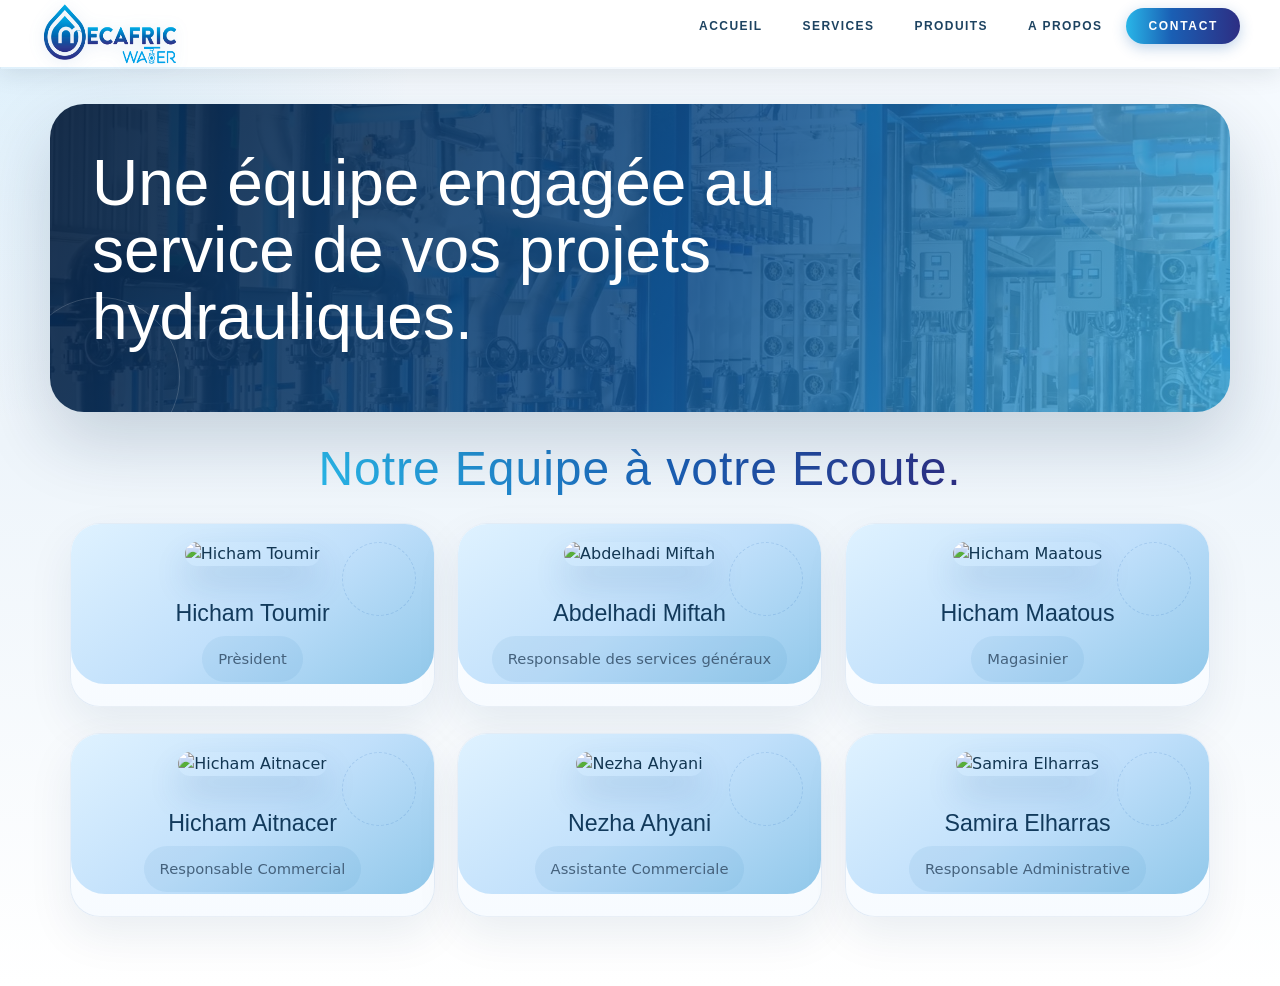
==== apropos.html @ e9e2ba9d "'premier'" ====
<!DOCTYPE html>
<html lang="fr">
<head>
<meta charset="UTF-8">
<meta name="viewport" content="width=device-width, initial-scale=1.0">
<link rel="stylesheet" href="style.css">
<link rel="stylesheet" href="https://cdnjs.cloudflare.com/ajax/libs/font-awesome/6.4.0/css/all.min.css">

<link href="https://cdn.jsdelivr.net/npm/bootstrap@5.3.3/dist/css/bootstrap.min.css" rel="stylesheet">
<title> Mecafric Water</title>
<style>
body.apropos-page {
  background:
    radial-gradient(circle at top left, rgba(85, 181, 233, 0.16), transparent 26%),
    linear-gradient(180deg, #f7fbff 0%, #eef5fb 45%, #ffffff 100%);
  color: #123652;
  min-height: 100vh;
}

.apropos-hero {
  width: min(1180px, calc(100% - 32px));
  margin: 34px auto 28px;
  padding: 46px 42px;
  border-radius: 34px;
  position: relative;
  overflow: hidden;
  background:
    linear-gradient(115deg, rgba(7, 31, 62, 0.92) 0%, rgba(18, 80, 140, 0.88) 55%, rgba(65, 175, 226, 0.82) 100%),
    url("./visuel/indu1.webp") center/cover no-repeat;
  box-shadow: 0 28px 70px rgba(7, 37, 74, 0.18);
}

.apropos-hero::before,
.apropos-hero::after {
  content: "";
  position: absolute;
  border-radius: 50%;
  pointer-events: none;
}

.apropos-hero::before {
  width: 220px;
  height: 220px;
  top: -70px;
  right: -40px;
  background: rgba(255, 255, 255, 0.08);
}

.apropos-hero::after {
  width: 160px;
  height: 160px;
  bottom: -45px;
  left: -30px;
  border: 1px solid rgba(255, 255, 255, 0.16);
}

.apropos-kicker {
  display: inline-flex;
  align-items: center;
  gap: 10px;
  padding: 8px 14px;
  margin-bottom: 18px;
  border-radius: 999px;
  background: rgba(255,255,255,0.14);
  color: #e9f7ff;
  font: 700 0.84rem 'Barlow Condensed', sans-serif;
  text-transform: uppercase;
  letter-spacing: 0.24em;
}

.apropos-kicker::before {
  content: "";
  width: 8px;
  height: 8px;
  border-radius: 50%;
  background: #7bd9ff;
  box-shadow: 0 0 0 6px rgba(123, 217, 255, 0.14);
}

.apropos-hero h1 {
  max-width: 700px;
  margin: 0 0 14px;
  font-family: 'Oswald', sans-serif;
  font-size: clamp(2.2rem, 5vw, 4.2rem);
  line-height: 1.05;
  color: #ffffff;
  animation: aproposFadeUp 0.9s ease both;
}

.apropos-hero p {
  max-width: 720px;
  margin: 0;
  color: rgba(241, 249, 255, 0.88);
  font-size: 1rem;
  line-height: 1.8;
  animation: aproposFadeUp 1s 0.12s ease both;
}

.temoignage-title {
  width: min(1180px, calc(100% - 32px));
  margin: 0 auto 26px;
  text-align: center;
  font-family: 'Oswald', sans-serif;
  font-size: clamp(1.8rem, 4vw, 3rem);
  color: #123a5c;
  letter-spacing: 0.02em;
}

.temoignage-title em {
  font-style: normal;
  background: linear-gradient(90deg, #29b6e8, #1a5fb4 55%, #2d2e83 100%);
  -webkit-background-clip: text;
  -webkit-text-fill-color: transparent;
}

.equipe {
  width: min(1180px, calc(100% - 32px));
  margin: 0 auto 70px;
  padding: 0;
}

.equipe .row {
  --bs-gutter-x: 1.4rem;
  --bs-gutter-y: 1.6rem;
}

.card-employe {
  height: 100%;
  padding: 18px 18px 24px;
  border-radius: 30px;
  background: linear-gradient(180deg, #ffffff 0%, #f7fbff 100%);
  border: 1px solid rgba(39, 104, 168, 0.1);
  box-shadow:
    0 18px 45px rgba(14, 52, 95, 0.08),
    inset 0 1px 0 rgba(255,255,255,0.95);
  overflow: hidden;
  position: relative;
  transition: transform 0.35s ease, box-shadow 0.35s ease, border-color 0.35s ease;
  animation: aproposCardIn 0.75s ease both;
}

.card-employe::before {
  content: "";
  position: absolute;
  inset: 0 0 auto 0;
  height: 160px;
  background: linear-gradient(145deg, #dff2ff 0%, #c1e0fb 52%, #91c8ea 100%);
  border-radius: 0 0 34px 34px;
}

.card-employe::after {
  content: "";
  position: absolute;
  top: 18px;
  right: 18px;
  width: 74px;
  height: 74px;
  border-radius: 50%;
  border: 1px dashed rgba(26, 95, 180, 0.16);
  animation: aproposSpin 14s linear infinite;
}

.card-employe:hover {
  transform: translateY(-10px);
  border-color: rgba(39, 104, 168, 0.2);
  box-shadow:
    0 26px 58px rgba(14, 52, 95, 0.14),
    inset 0 1px 0 rgba(255,255,255,0.98);
}

.card-employe img {
  width: 100%;
  aspect-ratio: 1 / 1.02;
  object-fit: cover;
  border-radius: 26px;
  position: relative;
  z-index: 1;
  box-shadow: 0 18px 34px rgba(17, 77, 135, 0.16);
  animation: aproposFloat 5.2s ease-in-out infinite;
  transition: transform 0.35s ease, box-shadow 0.35s ease, filter 0.35s ease;
}

.card-employe:hover img {
  transform: scale(1.04) translateY(-6px);
  box-shadow: 0 24px 40px rgba(17, 77, 135, 0.2);
  filter: saturate(1.05);
}

.card-employe h3,
.card-employe span {
  position: relative;
  z-index: 1;
}

.card-employe h3 {
  margin: 18px 0 8px;
  font-family: 'Oswald', sans-serif;
  font-size: 1.45rem;
  color: #123a5c;
}

.card-employe span {
  display: inline-flex;
  align-items: center;
  justify-content: center;
  min-height: 46px;
  padding: 10px 16px;
  border-radius: 999px;
  background: rgba(29, 111, 181, 0.08);
  color: #45627d;
  font-size: 0.92rem;
  line-height: 1.5;
}

.equipe .col-md-4:nth-child(2) .card-employe,
.equipe .col-md-4:nth-child(5) .card-employe {
  animation-delay: 0.12s;
}

.equipe .col-md-4:nth-child(3) .card-employe,
.equipe .col-md-4:nth-child(6) .card-employe {
  animation-delay: 0.24s;
}


@keyframes aproposFadeUp {
  from { opacity: 0; transform: translateY(22px); }
  to { opacity: 1; transform: translateY(0); }
}

@keyframes aproposCardIn {
  from { opacity: 0; transform: translateY(28px) scale(0.98); }
  to { opacity: 1; transform: translateY(0) scale(1); }
}

@keyframes aproposFloat {
  0% { transform: translateY(0); }
  50% { transform: translateY(-8px); }
  100% { transform: translateY(0); }
}

@keyframes aproposSpin {
  from { transform: rotate(0deg); }
  to { transform: rotate(360deg); }
}

@keyframes partnerFloat {
  0% { transform: translateY(0); }
  50% { transform: translateY(-8px); }
  100% { transform: translateY(0); }
}

@keyframes partnerBrandIn {
  from { opacity: 0; transform: translateY(18px) scale(0.98); }
  to { opacity: 1; transform: translateY(0) scale(1); }
}

@media (max-width: 991px) {
  .apropos-hero {
    padding: 34px 24px;
    border-radius: 28px;
  }

  .card-employe {
    border-radius: 26px;
  }

  .partners-grid {
    grid-template-columns: 1fr;
  }

  .partners-brand-grid {
    grid-template-columns: repeat(3, minmax(0, 1fr));
  }
}

@media (max-width: 767px) {
  .apropos-hero,
  .temoignage-title,
  .equipe,
  .partners-section {
    width: min(100% - 20px, 100%);
  }

  .apropos-hero {
    margin-top: 18px;
    padding: 28px 18px;
  }

  .apropos-kicker {
    font-size: 0.74rem;
    letter-spacing: 0.18em;
  }

  .temoignage-title {
    margin-bottom: 18px;
  }

  .card-employe {
    padding: 14px 14px 20px;
    border-radius: 22px;
  }

  .card-employe::before {
    height: 132px;
  }

  .card-employe img {
    border-radius: 20px;
  }

  .card-employe h3 {
    font-size: 1.2rem;
  }

  .card-employe span {
    font-size: 0.86rem;
    min-height: 42px;
  }

  .partners-section {
    padding: 28px 16px;
    border-radius: 24px;
    margin-bottom: 60px;
  }

  .partner-card-main,
  .partner-note {
    border-radius: 22px;
  }

  .partner-card-main,
  .partner-note {
    padding: 18px;
  }

  .partner-logo-wrap {
    min-height: 150px;
    padding: 18px;
  }

  .partner-logo-wrap img {
    max-height: 86px;
  }


}
</style>
</head>
<body class="apropos-page">

<!-- ===== NAVIGATION ===== -->
<nav class="header-gradient">
  <div class="logo"></div>
  <img id="logo" src="./visuel/mecafric_.png" alt="logo de Mecafric" class="logo-image">
  <button class="nav-toggle" type="button" aria-label="Ouvrir le menu" aria-expanded="false">
    <span></span><span></span><span></span>
  </button>
  <ul class="nav-links">
    <li><a href="./index.html">Accueil</a></li>
    <li><a href="./index.html#services">Services</a></li>
    <li><a href="./index.html#gammes_une">Produits</a></li>
    <li><a href="./index.html">A propos</a></li>
    <li><a href="./formulaire.html">Contact</a></li>
  </ul>
</nav>

<section class="apropos-hero">
  <h1>Une équipe engagée au service de vos projets hydrauliques.</h1>
</section>

<h2 class="temoignage-title"> <em>Notre Equipe à votre Ecoute.</em></h2>
<section class="equipe container col-md-12">
    <div class="row g-6"> <!-- g-4 ajoute un espace entre les colonnes -->

    <div class="col-md-4">
      <div class="card-employe text-center">
        <img src="./Photos/Hicham Toumir.jpg" class="img-fluid  mb-3" alt="Hicham Toumir">
        <h3>Hicham Toumir</h3>
        <span>Prèsident</span>
      </div>
    </div>

    <div class="col-md-4">
      <div class="card-employe text-center">
        <img src="./Photos/Abdelhadi Miftah.jpg" class="img-fluid  mb-3" alt="Abdelhadi Miftah">
        <h3>Abdelhadi Miftah</h3>
        <span>Responsable des services généraux</span>
      </div>
    </div>

    <div class="col-md-4">
      <div class="card-employe text-center">
        <img src="./Photos/Hicham Maatous.jpg" class="img-fluid  mb-3" alt="Hicham Maatous">
        <h3>Hicham Maatous</h3>
        <span>Magasinier</span>
      </div>
    </div>

    <div class="col-md-4">
      <div class="card-employe text-center">
        <img src="./Photos/Hicham Ait Nacer.jpg" class="img-fluid  mb-3" alt="Hicham Aitnacer">
        <h3>Hicham Aitnacer</h3>
        <span>Responsable Commercial</span>
      </div>
    </div>

    <div class="col-md-4">
      <div class="card-employe text-center">
        <img src="./Photos/Nezha Ahyani-flou4.jpg" class="img-fluid  mb-3" alt="Nezha Ahyani">
        <h3>Nezha Ahyani</h3>
        <span>Assistante Commerciale</span>
      </div>
    </div>

    <div class="col-md-4">
      <div class="card-employe text-center">
        <img src="./Photos/Samira Elharras-3.jpg" class="img-fluid mb-3" alt="Samira Elharras">
        <h3>Samira Elharras</h3>
        <span>Responsable Administrative</span>
      </div>
    </div>

  </div>
</section>


<script>
document.addEventListener("DOMContentLoaded", function () {
  var toggle = document.querySelector(".nav-toggle");
  var menu = document.querySelector(".nav-links");
  if (!toggle || !menu) return;
  toggle.addEventListener("click", function () {
    var opened = menu.classList.toggle("is-open");
    toggle.setAttribute("aria-expanded", opened ? "true" : "false");
  });
});
</script>
</body>
</html>
---- style.css ----
@import url('https://fonts.googleapis.com/css2?family=Cormorant+Garamond:ital,wght@0,300;0,600;1,300&family=Outfit:wght@300;400;500&display=swap');
 @import url('https://fonts.googleapis.com/css2?family=Cormorant+Garamond:ital,wght@0,300;0,400;0,600;1,300;1,400&family=Outfit:wght@300;400;500&display=swap');
*{padding: 0;
margin: 0;}
.gammes-section {
  background: white;
  padding: 60px 40px;
  max-width: 1000px;
  width: 100%;
  margin: 0 auto;
  position: relative;
  overflow: visible;
}

/* TITLE */
.gammes-title {
  text-align: center;
  font-size: 24px;
  font-weight: 800;
  letter-spacing: 3px;
  background: linear-gradient(to right, #29B6E8 0%, #1A5FB4 40%, #2D2E83 100%);
  -webkit-background-clip: text;
  -webkit-text-fill-color: transparent;
  font-family: 'Oswald';
  font-weight: bold;
  font-size: 1.2rem;
  margin-bottom: 50px;
  display: flex;
  align-items: center;
  justify-content: center;
  gap: 18px;
}

.gammes-title::before,
.gammes-title::after {
  content: '';
  width: 90px;
  height: 2px;
  background: linear-gradient(to right, transparent, #1a3a6b, transparent);
}

/* GRID */
.gammes-grid {
  display: grid;
  grid-template-columns: repeat(3, 1fr);
  gap: 30px 20px;
}

/* ITEM */
.gamme-item {
  display: flex;
  flex-direction: column;
  align-items: center;
  gap: 14px;
  cursor: pointer;
}

/* CIRCLE */
.gamme-circle {
  border-radius: 50%;
  display: flex;
  align-items: center;
  justify-content: center;
  overflow: hidden;
  position: relative;

  /* NEW ANIMATION */
  animation: revealUp 0.7s ease-out both,
             floatWave 4s ease-in-out infinite;

  transition: transform 0.3s ease, box-shadow 0.3s ease;
}

/* IMAGE */
.gamme-circle.photo img {
  width: 90px;
  height: 90px;
  object-fit: contain;
}

/* HOVER */
.gamme-circle:hover {
  transform: scale(1.12) translateY(-6px);
  box-shadow: 0 18px 40px rgba(0,160,220,0.45);
}
.gamme-circle a{

  display: flex;
  flex-direction: column;
  align-items: center;
  gap: 14px;
  text-decoration: none; /* âŒ remove underline */
}
/* SIZES */
.gamme-circle.large { width: 160px; height: 160px; }
.gamme-circle.small { width: 140px; height: 140px; }

/* STYLES */
.gamme-circle.filled {
  background: linear-gradient(135deg, #00AADD, #0077aa);
}

.gamme-circle.photo {
  background: white;
  border: 3px solid #dde3ec;
}

/* LABEL */
.gamme-label {

    background: linear-gradient(to right, #29B6E8 0%, #1A5FB4 40%, #2D2E83 100%);
  -webkit-background-clip: text;
  -webkit-text-fill-color: transparent;
  font-family: 'Oswald';
  font-weight: bold;
  font-size: 1.2rem;
}

/* ENTRY ANIMATION */
@keyframes revealUp {
  0% {
    opacity: 0;
    transform: translateY(40px) scale(0.9);
  }
  60% {
    opacity: 1;
    transform: translateY(-6px) scale(1.03);
  }
  100% {
    transform: translateY(0) scale(1);
  }
}

/* FLOAT ANIMATION */
@keyframes floatWave {
  0%   { transform: translateY(0px) rotate(0deg); }
  25%  { transform: translateY(-8px) rotate(-1deg); }
  50%  { transform: translateY(-4px) rotate(1deg); }
  75%  { transform: translateY(-10px) rotate(-0.5deg); }
  100% { transform: translateY(0px) rotate(0deg); }
}

/* DIFFERENT SPEED (PRO EFFECT) */
.gamme-item:nth-child(2) .gamme-circle {
  animation-duration: 5s;
}

.gamme-item:nth-child(3) .gamme-circle {
  animation-duration: 3.5s;
}

.gamme-item:nth-child(4) .gamme-circle {
  animation-duration: 4.5s;
}

/* ALIGNMENT */
.gamme-item:nth-child(2) { align-self: end; margin-bottom: 20px; }
.gamme-item:nth-child(3) { align-self: start; }
.gamme-item:nth-child(4) { align-self: start; }
.gamme-item:nth-child(6) { align-self: end; margin-bottom: 20px; }

/* RESPONSIVE */
@media (max-width: 768px) {
  .gammes-grid {
    grid-template-columns: repeat(2, 1fr);
  }
}

@media (max-width: 480px) {
  .gammes-grid {
    grid-template-columns: 1fr;
  }

  .gamme-circle.large {
    width: 130px;
    height: 130px;
  }

  .gamme-circle.small {
    width: 100px;
    height: 100px;
  }
}

/* SHINE EFFECT */
.gamme-circle::after {
  content: '';
  position: absolute;
  top: -60%;
  left: -60%;
  width: 50%;
  height: 200%;
  background: rgba(255,255,255,0.25);
  transform: rotate(25deg) translateX(-100%);
  transition: transform 0.5s ease;
}

.gamme-circle:hover::after {
  transform: rotate(25deg) translateX(400%);
}

/* ALIGNMENT */
.gamme-item:nth-child(2) { align-self: end; margin-bottom: 20px; }
.gamme-item:nth-child(3) { align-self: start; }
.gamme-item:nth-child(4) { align-self: start; }
.gamme-item:nth-child(6) { align-self: end; margin-bottom: 20px; }

/* DELAY (each circle different timing) */
.gamme-item:nth-child(1) .gamme-circle { animation-delay: 0.1s; }
.gamme-item:nth-child(2) .gamme-circle { animation-delay: 0.3s; }
.gamme-item:nth-child(3) .gamme-circle { animation-delay: 0.5s; }
.gamme-item:nth-child(4) .gamme-circle { animation-delay: 0.7s; }
.gamme-item:nth-child(5) .gamme-circle { animation-delay: 0.9s; }
.gamme-item:nth-child(6) .gamme-circle { animation-delay: 1.1s; }

/* RESPONSIVE */
@media (max-width: 768px) {
  .gammes-grid {
    grid-template-columns: repeat(2, 1fr);
  }
}

@media (max-width: 480px) {
  .gammes-grid {
    grid-template-columns: 1fr;
  }

  .gamme-circle.large {
    width: 130px;
    height: 130px;
  }

  .gamme-circle.small {
    width: 100px;
    height: 100px;
  }
}
/* ===== HEADER ===== */
nav.header-gradient {
  display: flex;
  align-items: center;
  height: 70px; /* hauteur du header */
  background: #ffffff;
  position: sticky;
  top: 0;
  z-index: 1000;
  box-shadow: 0 4px 24px rgba(11,27,39,0.10);
  padding: 0 40px;

  /* dÃ©gradÃ© en bas */
  border-bottom: 3px solid transparent;
  background-image:
  linear-gradient(white, white);
  /* linear-gradient(90deg, #0B1B27 0%, #2A6DB5 45%, #3A88C4 75%, #88B7DC 100%); */
  background-origin: border-box;
  background-clip: padding-box, border-box;
}

nav.header-gradient .logo {
  display: flex;
  align-items: center;
}

#logo {
  width: 150px;
  height: 60px;
  transition: transform 0.4s cubic-bezier(.34,1.56,.64,1), filter 0.3s ease;
  filter: drop-shadow(0 2px 8px rgba(42,109,181,0.15));
}

#logo:hover {
  transform: scale(1.05) rotate(-2deg);
  filter: drop-shadow(0 4px 14px rgba(42,109,181,0.30));
}

nav.header-gradient ul {
  list-style: none;
  display: flex;
  align-items: center;
  gap: 8px;
  margin-left: auto; /* pousse le menu Ã  droite */
  padding: 0;
}

nav.header-gradient ul li a {
  display: inline-flex;
  align-items: center;
  padding: 8px 16px;
  font-family: 'Barlow Condensed', 'Segoe UI', sans-serif;
  font-size: 12px;
  font-weight: 700;
  letter-spacing: 0.12em;
  text-transform: uppercase;
  color: #1D4361;
  text-decoration: none;
  border-radius: 8px;
  position: relative;
  transition: all 0.25s ease;
}

nav.header-gradient ul li a::after {
  content: '';
  position: absolute;
  bottom: 4px;
  left: 50%;
  transform: translateX(-50%) scaleX(0);
  width: 18px;
  height: 2px;
  background: #2A6DB5;
  border-radius: 2px;
  transition: transform 0.3s cubic-bezier(.34,1.56,.64,1);
}

nav.header-gradient ul li a:hover {
  color: #0B1B27;
  background: rgba(42,109,181,0.07);
}

nav.header-gradient ul li a:hover::after {
  transform: translateX(-50%) scaleX(1);
}

/* Bouton Contact */
nav.header-gradient ul li:last-child a {
  background: linear-gradient(to right, #29B6E8 0%, #1A5FB4 40%, #2D2E83 100%);
  color: #ffffff;
  border-radius: 50px;
  padding: 9px 22px;
  box-shadow: 0 4px 14px rgba(42,109,181,0.30);
  letter-spacing: 0.14em;
}

nav.header-gradient ul li:last-child a::after {
  display: none;
}

nav.header-gradient ul li:last-child a:hover {
  background: linear-gradient(135deg, #2A6DB5 0%, #3A88C4 100%);
  transform: translateY(-2px);
  box-shadow: 0 8px 22px rgba(42,109,181,0.40);
}

/* ===== HERO SLIDER ===== */
.hero-slider {
  position: relative;
  width: 100%;
  height: calc(100vh - 115px); /* âœ… corrige l'espace sous header */
  overflow: hidden;
  margin: 0;
}
.hero-slide {
  position: absolute;
  inset: 0;
  width: 100%;
  height: 100%;
  background-size:100%;       /* remplissage complet */
  background-position: center;  /* centrÃ© */
  background-repeat: no-repeat;
  opacity: 0;
  transition: opacity 1s ease;
  backface-visibility: hidden;  /* âœ… ici, pas dans style="" */
  transform: translateZ(2);     /* âœ… active la carte graphique pour nettetÃ© */
}

.hero-slide.active {
  opacity:1;
}

/* Hero text */
.hero-text {
  position: absolute;
  top: 50%;
  left: 8%;
  transform: translateY(-50%);
  color: #ffffff;
  max-width: 520px;
  z-index: 2;
}

.hero-text h1 {
  font-family:'Oswald';
  font-size: clamp(2.4rem, 4.5vw, 3.8rem);
  font-weight: 700;
  color: #ffffff;
  line-height: 1.15;
  margin-bottom: 18px;
  animation: heroFadeUp 0.9s 0.2s ease both;
}

.hero-text p {
  color: rgba(255, 255, 255, 0.75);
  font-size: 0.97rem;
  line-height: 1.85;
  max-width: 460px;
  margin-bottom: 32px;
  animation: heroFadeUp 0.9s 0.35s ease both;
}

.hero-cta {
  display: inline-flex;
  align-items: center;
  gap: 8px;
  padding: 12px 28px;
  background: #4fc3f7;
  color: #061828;
  font-size: 0.88rem;
  font-weight: 600;
  letter-spacing: 0.4px;
  border: none;
  border-radius: 40px;
  cursor: pointer;
  animation: heroFadeUp 0.9s 0.5s ease both;
  transition: transform 0.2s ease, box-shadow 0.2s ease;
}

.hero-cta:hover {
  transform: translateY(-3px);
  box-shadow: 0 10px 32px rgba(79, 195, 247, 0.38);
}

/* ===== WAVE DIVIDER ===== */
.wave-divider {
  position: absolute;
  bottom: -2px;
  left: 0;
  width: 100%;
  overflow: hidden;
  line-height: 0;
  z-index: 10;
}

.wave-divider svg {
  display: block;
  width: 200%;
  height: 90px;
  animation: waveSweep 10s linear infinite;
}

.wave-divider svg.wave-back {
  position: absolute;
  bottom: 0;
  opacity: 0.5;
  animation: waveSweep 14s linear infinite reverse;
}

@keyframes waveSweep {
  0%   { transform: translateX(0); }
  100% { transform: translateX(-50%); }
}
/**/
.scene {
   background-color: white;
  position: relative;
  width: 100vw;
  height: 400px;
  overflow: visible;
}

/* â”€â”€ SVG WAVE â”€â”€ */
.wave-svg {
  position: absolute;
  top: 0; left: 0;
  width: 100%; height: 100%;
  overflow: visible;
}

/* Animated gradient stroke */
.wave-path {
  fill: none;
  stroke: url(#waveGrad);
  stroke-width: 3.5;
  stroke-linecap: round;
  filter: drop-shadow(0 0 6px rgba(58,136,196,0.6));
  stroke-dasharray: 2000;
  stroke-dashoffset: 2000;
  animation: drawWave 1.8s cubic-bezier(.4,0,.2,1) .3s forwards;
}

@keyframes drawWave {
  to { stroke-dashoffset: 0; }
}
/* â”€â”€ CATEGORY NODES â”€â”€ */

/* ================== WAVE LINE ================== */
.nodes {
  stroke: #1982b2;
  stroke-width: 200;
  stroke-dasharray: 10;
  stroke-dashoffset: 0;
  animation: flowline 6s linear infinite;
  position: absolute;
  top: 0;
  left: 0;
  width: 100%;
  height: 100%;
  pointer-events: none;
}

@keyframes flowline {
  from { stroke-dashoffset: 0; }
  to   { stroke-dashoffset: -60; }
}

/* ================== NODE ================== */
.node {
  position: absolute;
  transform: translate(-50%, -50%) scale(1);
  display: flex;
  flex-direction: column;
  align-items: center;
  pointer-events: all;

  animation: popSoft 5s ease-in-out infinite;
}

/* stagger */
.node:nth-child(1) { animation-delay: 0s; }
.node:nth-child(2) { animation-delay: 0.8s; }
.node:nth-child(3) { animation-delay: 1.6s; }
.node:nth-child(4) { animation-delay: 2.4s; }
.node:nth-child(5) { animation-delay: 3.2s; }
.node:nth-child(6) { animation-delay: 4s; }

/* ðŸ”¥ pop Ø®ÙÙŠÙ ÙˆÙŠØ±Ø¬Ø¹ */
@keyframes popSoft {
  0% {
    transform: translate(-50%, -50%) scale(1);
  }

  20% {
    transform: translate(-50%, -50%) scale(1.08); /* Ø®Ø±Ø¬ Ø´ÙˆÙŠØ© */
  }

  40% {
    transform: translate(-50%, -50%) scale(1); /* Ø±Ø¬Ø¹ */
  }

  100% {
    transform: translate(-50%, -50%) scale(1);
  }
}

/* ================== CIRCLE ================== */
.node-circle {
  width: 170px;
  height: 170px;
  border-radius: 50%;
  background: #fff;

  display: flex;
  align-items: center;
  justify-content: center;

  box-shadow:
    0 0 0 4px rgba(58,136,196,.08),
    0 6px 20px rgba(11,27,39,.15);

  transition: transform 0.3s ease, box-shadow 0.3s ease;
}

/* hover */
.node-circle:hover {
  transform: scale(1.05);
  box-shadow:
    0 0 0 8px rgba(25,130,178,.2),
    0 10px 30px rgba(25,130,178,.25);
}
.node:hover .node-circle {
  transform: scale(1.2);
  border-color: #88B7DC;
  box-shadow:
    0 0 0 8px rgba(58,136,196,.18),
    0 12px 32px rgba(0,0,0,.5),
    0 0 20px rgba(136,183,220,.4);
}

/* Title line + text */
.node-label {
  display: flex;
  font-family:'Trebuchet MS', 'Lucida Sans Unicode', 'Lucida Grande', 'Lucida Sans', Arial, sans-serif;
  flex-direction: column;
  align-items: center;
  margin-top: 10px;
  opacity: 0;
  animation: fadeUp .5s ease both;

  
}
/* cercle */
.node-circle:nth-child(1) img { width: 150px; height: 170px; }
.node-circle:nth-child(2) img { width: 180px; height: 220px; }
.node-circle:nth-child(3) img { width: 200px; height: 180px; }
.node-circle:nth-child(4) img { width: 150px; height: 200px; }
.node-circle:nth-child(5) img { width: 220px; height: 240px; }
.node-circle:nth-child(6) img { width: 90px; height: 90px; }

.node-circle img {
  object-fit:contain;
  border-radius: 10px; /* coins arrondis */
}
.node:nth-child(1) .node-label { animation-delay: .9s; }
.node:nth-child(2) .node-label { animation-delay: 1.05s; }
.node:nth-child(3) .node-label { animation-delay: 1.2s; }
.node:nth-child(4) .node-label { animation-delay: 1.35s; }
.node:nth-child(5) .node-label { animation-delay: 1.5s; }
.node:nth-child(6) .node-label { animation-delay: 1.65s; }

/* For bottom nodes (wave valley), labels go above */
.node.top .node-label {
  order: -1;
  margin-top: 0;
  margin-bottom: 10px;
}
.node-line {
  width: 48px;
  height: 1.5px;
  background: linear-gradient(90deg, transparent, #3A88C4, transparent);
  border-radius: 2px;
  margin-bottom: 6px;
}
.node.top .node-line {   margin-bottom: 0; 
  margin-top: 6px; 
  order: 1; }
.node-name {
  background: linear-gradient(to right, #29B6E8 0%, #1A5FB4 40%, #2D2E83 100%);
  -webkit-background-clip: text;
  -webkit-text-fill-color: transparent;
  font-family: 'Oswald';
  font-weight: bold;
  font-size: 1.2rem;
}
/* Tooltip on hover   barlow condensed*/
.node-tooltip {
  position: absolute; 
  bottom: calc(100% + 50px);
  left: 50%;
  transform: translateX(-50%) translateY(6px);
  background: rgba(11,27,39,.92);
  border: 1px solid rgba(58,136,196,.4);
  border-radius: 10px;
  padding: 10px 14px;
  min-width: 140px;
  text-align: center;
  pointer-events: none;
  opacity: 0;
  transition: opacity .25s, transform .25s;
  backdrop-filter: blur(8px);
  z-index: 10;
}
.node.bottom .node-tooltip {
  bottom: auto;
  top: calc(100% + 80px);
  transform: translateX(-50%) translateY(-6px);
}
.node:hover .node-tooltip {
  opacity: 1;
  transform: translateX(-50%) translateY(0);
}
.node-tooltip p {
  font-size: .7rem;
  color: rgba(255,255,255,.7);
  line-height: 1.5;
}

@keyframes fadeUp {
  from { opacity:0; transform: translateY(8px); }
  to   { opacity:1; transform: translateY(0); }
}
@keyframes drawWave {
  to { stroke-dashoffset: 0; }
}
.node-circle img { border-radius:50%; }
/* ===== TÃ‰MOIGNAGE ===== */

.temoignage-container {
    background: #c7d0da;
    border-radius: 24px;
    padding: 45px 50px;
    box-shadow: 8px 15px 40px rgba(0, 0, 0, 0.08);
    display: flex;
    align-items: center;
    gap: 40px;
    width: 90%;          /* â† prend toute la largeur disponible */
    max-width: 100%;      /* â† supprime la limite des 1050px */
    margin: 30px  70px 20px;       /* â† retire le auto pour ne pas centrer */
    box-sizing: border-box; /* â† Ã©vite le dÃ©bordement avec le padding */
    font-family: 'Segoe UI',  sans-serif;
    position: relative;
}

/* â”€â”€ Colonne gauche : photo â”€â”€ */
.left-panel {
    flex: 0 0 140px;
    display: flex;
    flex-direction: column;
    align-items: center;
    padding-right: 40px;
    position: relative;
    justify-content:start; /* Avatar poussÃ© vers le haut */
    padding-top: 0;
}

.left-panel .avatar img {
    width: 160px;
    height: 160px;
    border-radius: 50%;
    object-fit: cover;
    border: 3px solid #e8f4fb;
    display: block;
    margin-top: -100px; /* DÃ©cale l'avatar vers le haut, hors de la carte */
}

/* Ligne grise sous l'avatar */
.left-panel::after {
    content: '';
    display: block;
    width: 80px;
    height: 2px;
      background: linear-gradient(to right, #29B6E8 0%, #1A5FB4 40%, #2D2E83 100%);

    margin-top: 15px;
}

/* â”€â”€ Colonne centrale : texte â”€â”€ */
.right-panel {
    flex: 1;
    min-width: 0;
}

.right-panel .section-label {
    background: linear-gradient(90deg, #1AADE0 0%, #1565C0 50%, #1A237E 100%);
    -webkit-background-clip: text;
    -webkit-text-fill-color: transparent;
    background-clip: text;
    font-family: 'Oswald', 'Segoe UI', sans-serif;
    font-weight: 700;
    font-size: 1.25rem;
    margin: 0 0 18px 0;
    display: block;
    line-height: 1.3;
}

.quote-text {
    color: #444;
    line-height: 1.65;
    font-size: 0.9rem;
    margin: 0 0 12px 0;
    font-family: 'Barlow Condensed', 'Segoe UI', sans-serif;
    white-space: pre-line;
}

/* Signature manuscrite */
.sig {
    display: block;
    margin-top: 18px;
}

.sig img {
    width: 120px;
    height: auto;
    opacity: 0.85;
    filter: contrast(1.1);
}

/* â”€â”€ Colonne droite : image produit â”€â”€ */
.image-droite {
    flex: 0 0 220px;
    display: flex;
    align-items: center;
    justify-content: center;
}

.image-droite img {
    width: 300px;
    height: 450px;
    filter: drop-shadow(0 12px 20px rgba(0, 100, 180, 0.15));
}

/* Masquer les Ã©lÃ©ments inutiles */
.eyebrow,
.company-name,
.since-badge,
.divider,
.tagline,
.director-name,
.director-title,
.profile-info {
    display: none;
}

/* â”€â”€ Responsive â”€â”€ */
@media (max-width: 900px) {
    .temoignage-container {
        flex-direction: column;
        padding: 30px 25px;
        gap: 25px;
        text-align: center;
    }

    .left-panel {
        flex: none;
    }

    .image-droite {
        display: none;
    }

    .sig {
        display: flex;
        justify-content: center;
    }
}
  /*statistiques*/
  .statistiques {
   background:
      linear-gradient(160deg, rgba(5,20,50,0.82) 0%, rgba(10,40,80,0.65) 50%, rgba(5,15,35,0.88) 100%),
      url("./visuel/Proposition\ 3.png")center/cover no-repeat fixed;
  padding: 72px 5%;
  position: relative;
  overflow: hidden;
}

.statistiques::before {
  content: '';
  position: absolute;
  inset: 0;
  background:
    radial-gradient(ellipse 60% 80% at 20% 50%, rgba(56,189,248,0.08) 0%, transparent 60%),
    radial-gradient(ellipse 40% 60% at 80% 50%, rgba(42,109,181,0.1) 0%, transparent 60%);
  pointer-events: none;
}

.stats-inner {
  max-width: 900px;
  margin: 0 auto;
  display: flex;
  align-items: center;
  justify-content: space-between;
  gap: 0;
  position: relative;
  z-index: 1;
}

.stat-card {
  flex: 1;
  text-align: center;
  padding: 24px 32px;
  transition: transform 0.3s var(--spring);
}
.stat-card:hover { transform: translateY(-6px); }

.stat-icon {
  display: flex;
  justify-content: center;
  margin-bottom: 16px;
  color: var(--cyan);
  opacity: 0.85;
  animation: floatIcon 4s ease-in-out infinite;
}
.stat-card:nth-child(3) .stat-icon { animation-delay: 0.7s; }

.stat-card:nth-child(5) .stat-icon { animation-delay: 1.4s; }

.stat-card:nth-child(5) .stat-icon { animation-delay: 1.4s; }

.stat-body {
  display: flex;
  align-items: flex-end;
  justify-content: center;
  gap: 4px;
  margin-bottom: 8px;
}

.counter {
  font-family: var(--font-display);
  font-size: 56px;
  font-weight: 700;
  color: white;
  line-height: 1;
}

.stat-unit {
  font-family: var(--font-display);
  font-size: 28px;
  font-weight: 400;
  color: white;
  line-height: 1.3;
  margin-bottom: 4px;
}

.stat-label {
  font-size: 12px;
  letter-spacing: 2px;
  text-transform: uppercase;
  color: rgba(255,255,255,0.55);
  font-weight: 400;
}

.stat-divider {
  width: 1px;
  height: 72px;
  background: rgba(255,255,255,0.12);
  flex-shrink: 0;
}
    /* â•â•â•â•â•â•â•â•â•â•â•â•â•â•â•â•â•â•â•â•â•â•â•â•â•â•â•â•â•â•â•
       RESPONSIVE
    â•â•â•â•â•â•â•â•â•â•â•â•â•â•â•â•â•â•â•â•â•â•â•â•â•â•â•â•â•â•â• */
    @media (max-width: 900px) {
      .apropos {
        grid-template-columns: 1fr 1fr;
        grid-template-areas:
          "photo stats"
          "text  text";
      }
      .apropos__photo  { grid-area: photo; min-height: 360px; }
      .apropos__stats  { grid-area: stats; flex-direction: column; }
      .apropos__content{ grid-area: text; }
    }

    @media (max-width: 560px) {
      .apropos {
        grid-template-columns: 1fr;
        grid-template-areas: "photo" "text" "stats";
      }
      .apropos__photo { min-height: 280px; }
      .apropos__stats { flex-direction: row; flex-wrap: wrap; }
      .stat-card { flex: 1 1 calc(50% - 9px); }
    }
    /*gammes*/
/* ==================== SECTION GAMMES ==================== */
/* ==================== SECTION GAMMES ==================== */
#gammes_une {
  max-width: 1200px;
  padding: 60px 30px 100px;
  background: 
    linear-gradient(160deg, rgba(14, 56, 147, 0.82) 0%, rgba(58, 103, 162, 0.65) 50%, rgba(56, 85, 147, 0.88) 100%);
  text-align: center;
  margin: 40px auto;
  border-radius: 25px;
  position: relative;
  overflow: hidden;
  box-shadow: 0 20px 50px rgba(0,0,0,0.08);
}

/* HEADER */
.gammes__header {
  text-align: center;
  margin-bottom: 60px;
}

.gammes__eyebrow {
  display: flex;
  align-items: center;
  justify-content: center;
  gap: 14px;
  margin-bottom: 20px;
}

.gammes__eyebrow span {
  display: block;
  height: 2px;
  width: 50px;
  background: #031c7d;
  opacity: 0.6;
}

.gammes__eyebrow p {
  font-size: 0.75rem;
  font-weight: 500;
  letter-spacing: 0.25em;
  text-transform: uppercase;
  color: #031c7d;
}

.gammes__title {
  font-family: 'Cormorant Garamond', serif;
  font-size: clamp(2rem, 4vw, 3rem);
  font-weight: 300;
  color: var(--navy);
  line-height: 1.2;
}

.gammes__title em {
  font-style: italic;
  color: floralwhite;
}

.gammes__divider {
  width: 60px;
  height: 3px;
  background: linear-gradient(90deg, var(--blue), var(--blue-lt));
  border-radius: 2px;
  margin: 20px auto 0;
}

/* GRILLE 3x2 */
.gammes__grid {
  display: grid;
  grid-template-columns: repeat(3, 1fr);
  gap: 30px;
}

/* CARDS */
.gamme-card {
  background: #fff;
  border-radius: 20px;
  padding: 36px 28px 36px;
  position: relative;
  overflow: hidden;
  cursor: pointer;
  box-shadow: 0 12px 35px rgba(11,27,39,0.08), 0 4px 10px rgba(11,27,39,0.04);
  transition: transform 0.4s cubic-bezier(.25,.46,.45,.94),
              box-shadow 0.4s cubic-bezier(.25,.46,.45,.94);
  opacity: 0;
  transform: translateY(40px);
  animation: cardReveal 0.6s cubic-bezier(.34,1.56,.64,1) forwards;
}

.gamme-card:nth-child(1) { animation-delay: 0.05s; }
.gamme-card:nth-child(2) { animation-delay: 0.12s; }
.gamme-card:nth-child(3) { animation-delay: 0.19s; }
.gamme-card:nth-child(4) { animation-delay: 0.26s; }
.gamme-card:nth-child(5) { animation-delay: 0.33s; }
.gamme-card:nth-child(6) { animation-delay: 0.40s; }

@keyframes cardReveal {
  to { opacity: 1; transform: translateY(0); }
}

/* Barre couleur en haut */
.gamme-card::before {
  content: '';
  position: absolute;
  top: 0; left: 0; right: 0;
  height: 4px;
  background: linear-gradient(90deg, var(--navy), var(--blue));
  transform: scaleX(0);
  transform-origin: left;
  transition: transform 0.45s cubic-bezier(.25,.46,.45,.94);
}

/* Cercle dÃ©coratif */
.gamme-card::after {
  content: '';
  position: absolute;
  bottom: -40px; right: -40px;
  width: 120px; height: 120px;
  border-radius: 50%;
  background: radial-gradient(circle, var(--blue-xs) 0%, transparent 70%);
  opacity: 0;
  transition: opacity 0.4s ease, transform 0.4s ease;
  transform: scale(0.8);
}

.gamme-card:hover {
  transform: translateY(-10px) rotateZ(0.5deg);
  box-shadow: 0 28px 40px rgba(180,197,211,0.15), 0 8px 25px rgba(146,176,199,0.12);
}

.gamme-card:hover::before { transform: scaleX(1); }
.gamme-card:hover::after  { opacity: 1; transform: scale(1); }

/* Icone */
.gamme-card__icon-wrap {
  width: 60px; height: 60px;
  border-radius: 16px;
  background: radial-gradient(circle, var(--blue-xs) 0%, transparent 70%);
  display: flex; align-items: center; justify-content: center;
  margin-bottom: 24px;
  position: relative; z-index: 1;
  transition: transform 0.35s cubic-bezier(.34,1.56,.64,1), background 0.35s ease;
}

.gamme-card:hover .gamme-card__icon-wrap {
  transform: scale(1.15) rotate(-5deg);
  background:  #90b6e3 ;
}

.gamme-card__icon-wrap svg {
  width: 28px; height: 28px;
  fill: var(--mid);
  transition: fill 0.3s ease;
}

.gamme-card:hover .gamme-card__icon-wrap svg { fill: #fff; }

/* NumÃ©ro */
.gamme-card__num {
  position: absolute;
  top: 18px; right: 20px;
  font-family: 'Cormorant Garamond', serif;
  font-size: 2.8rem;
  font-weight: 300;
  color: var(--blue-xs);
  transition: color 0.3s ease;
  user-select: none;
}
.gamme-card:hover .gamme-card__num { color: #dbeeff; }

/* Titre */
.gamme-card__title {
  font-family: 'Cormorant Garamond', serif;
  font-size: 1.35rem;
  font-weight: 600;
  color: var(--navy);
  margin-bottom: 12px;
  position: relative; z-index: 1;
}

/* Description */
.gamme-card__desc {
  font-size: 0.85rem;
  font-weight: 300;
  line-height: 1.75;
  color: #5a7080;
  margin-bottom: 28px;
  position: relative; z-index: 1;
}

/* Lien */
.gamme-card__link {
  display: flex;
  align-items: center;
  gap: 8px;
  font-size: 0.75rem;
  font-weight: 500;
  letter-spacing: 0.12em;
  text-transform: uppercase;
  color: var(--blue);
  text-decoration: none;
  position: relative; z-index: 1;
  transition: gap 0.3s ease, color 0.3s ease;
}

.gamme-card__link svg {
  width: 16px; height: 16px;
  fill: none;
  stroke: currentColor;
  stroke-width: 2;
  stroke-linecap: round;
  stroke-linejoin: round;
  transition: transform 0.3s ease;
}

.gamme-card:hover .gamme-card__link { gap: 12px; color: var(--navy); }
.gamme-card:hover .gamme-card__link svg { transform: translateX(4px); }

/* RESPONSIVE */
@media (max-width: 1024px) {
  #gammes_une { padding: 50px 20px; }
  .gammes__grid { gap: 25px; }
}

@media (max-width: 900px) { .gammes__grid { grid-template-columns: repeat(2, 1fr); } }
@media (max-width: 560px) { .gammes__grid { grid-template-columns: 1fr; } }
    /*services*/
      .services-section {
      width: 100%;
      max-width: 1900px;
      background: #f0f5fb;
      border-radius: 24px;
      padding: 0;
    }

    .section-eyebrow {
      text-align: center;
      font-size: 11px;
      letter-spacing: 0.25em;
      text-transform: uppercase;
      color: #1e88e5;
      font-weight: 500;
      margin-bottom: 10px;
    }

    .section-title {
      text-align: center;
      font-size: 28px;
      font-weight: 600;
      color: #1565c0;
      margin-bottom: 48px;
    }

    /* â”€â”€ Row â”€â”€ */
    .team-wrap {
      display: flex;
      align-items: flex-start;
      justify-content: center;
      gap: 0;
    }

    /* â”€â”€ Member â”€â”€ */
    .team-member {
      display: flex;
      flex-direction: column;
      align-items: center;
      flex: 1;
      max-width: 240px;
      margin-left: 100px;
      animation: fadeUp 0.6s ease both;
    }
    .team-member:nth-child(1) { animation-delay: 0.1s; }
    .team-member:nth-child(3) { animation-delay: 0.3s; }
    .team-member:nth-child(5) { animation-delay: 0.5s; }

    @keyframes fadeUp {
      from { opacity: 0; transform: translateY(24px); }
      to   { opacity: 1; transform: translateY(0);    }
    }

    /* â”€â”€ Circle â”€â”€ */
    .circle-outer {
      width: 150px;
      height: 150px;
      border-radius: 50%;
      position: relative;
      display: flex;
      align-items: center;
      justify-content: center;
      margin-bottom: 22px;
      cursor: pointer;
    }

    .circle-ring {
      position: absolute;
      inset: 0;
      border-radius: 50%;
      border: 3px solid transparent;
      border-top-color: #1e88e5;
      border-right-color: #1e88e540;
      animation: spinRing 3s linear infinite;
    }
    .team-member:nth-child(3) .circle-ring { animation-direction: reverse; }

    @keyframes spinRing { to { transform: rotate(360deg); } }

    .circle-ring-2 {
      position: absolute;
      inset: -9px;
      border-radius: 50%;
      border: 2px dashed #1565c025;
      animation: spinRing 9s linear infinite reverse;
    }
    .team-member:nth-child(3) .circle-ring-2 { animation-direction: normal; }

    .circle-inner {
      width: 132px;
      height: 132px;
      border-radius: 50%;
      background: linear-gradient(145deg, #1565c0, #1e88e5);
      display: flex;
      align-items: center;
      justify-content: center;
      position: relative;
      z-index: 1;
      transition: transform 0.3s ease;
      overflow: hidden;
    }
    .circle-outer:hover .circle-inner { transform: scale(1.05); }

    /* image inside circle */
    .circle-inner img {
      width: 100%;
      height: 100%;
      object-fit: cover;
      border-radius: 50%;
      opacity: 0.85;
      transition: opacity 0.3s ease;
    }
    .circle-outer:hover .circle-inner img { opacity: 1; }

    /* fallback icon shown when image fails to load */
    .circle-inner .icon-fallback {
      display: none;
    }
    .circle-inner img.error + .icon-fallback { display: flex; }

    .num-badge-circle {
      position: absolute;
      top: 6px; right: 6px;
      width: 28px; height: 28px;
      border-radius: 50%;
      background: rgba(255,255,255,0.2);
      border: 1px solid rgba(255,255,255,0.55);
      display: flex;
      align-items: center;
      justify-content: center;
      font-size: 11px;
      font-weight: 600;
      color: #fff;
      z-index: 2;
    }

    .pulse-dot {
      position: absolute;
      bottom: 8px; right: 8px;
      width: 13px; height: 13px;
      border-radius: 50%;
      background: #42a5f5;
      border: 2px solid #fff;
      z-index: 2;
      animation: pulse 2s ease infinite;
    }
    .team-member:nth-child(3) .pulse-dot { animation-delay: 0.7s; }
    .team-member:nth-child(5) .pulse-dot { animation-delay: 1.4s; }

    @keyframes pulse {
      0%,100% { box-shadow: 0 0 0 0 rgba(30,136,229,0.5); }
      50%      { box-shadow: 0 0 0 6px rgba(30,136,229,0); }
    }

    /* â”€â”€ Connector â”€â”€ */
    .connector {
      flex: 0 0 36px;
      height: 3px;
      margin-top: 75px;
      position: relative;
    }
    .connector-line {
      position: absolute;
      top: 50%; left: 0; right: 0;
      height: 2px;
      background: repeating-linear-gradient(
        90deg,
        #90caf9 0, #90caf9 6px,
        transparent 6px, transparent 12px
      );
    }
    .connector-arrow {
      position: absolute;
      top: 50%; right: -2px;
      transform: translateY(-50%);
      width: 0; height: 0;
      border-left: 8px solid #90caf9;
      border-top: 5px solid transparent;
      border-bottom: 5px solid transparent;
    }
    .moving-dot {
      position: absolute;
      top: 50%; left: 0;
      width: 8px; height: 8px;
      border-radius: 50%;
      background: #1e88e5;
      transform: translateY(-50%);
      animation: moveDot 2s ease-in-out infinite;
    }
    .connector:last-of-type .moving-dot { animation-delay: 1s; }

    @keyframes moveDot {
      0%  { left: 0;                    opacity: 1; }
      80% { left: calc(100% - 8px);     opacity: 1; }
      100%{ left: calc(100% - 8px);     opacity: 0; }
    }

    /* â”€â”€ Text below circle â”€â”€ */
    .member-info { text-align: center; width: 100%; }

    .name-badge {
      display: inline-block;
      padding: 6px 20px;
      border-radius: 5px;
      font-size: 13.5px;
      font-weight: 600;
      color: #fff;
      background: #1565c0;
      margin-bottom: 10px;
      animation: badgePop 0.4s ease both;
    }
    .team-member:nth-child(1) .name-badge { animation-delay: 0.4s; }
    .team-member:nth-child(3) .name-badge { animation-delay: 0.6s; background: #1e88e5; }
    .team-member:nth-child(5) .name-badge { animation-delay: 0.8s; }

    @keyframes badgePop {
      from { opacity: 0; transform: scale(0.85); }
      to   { opacity: 1; transform: scale(1);    }
    }

    .member-desc {
      font-size: 12px;
      color: #607d9e;
      line-height: 1.65;
      padding: 0 6px;
      margin-bottom: 10px;
    }
        .features-list {
      display: flex;
      flex-direction: column;
      gap: 5px;
      text-align: left;
      padding: 0 4px;
    }
    .feature-item {
      display: flex;
      align-items: flex-start;
      gap: 6px;
      font-size: 11.5px;
      color: #455a75;
      line-height: 1.5;
    }
    .feature-item::before {
      content: '';
      flex-shrink: 0;
      margin-top: 5px;
      width: 5px; height: 5px;
      border-radius: 50%;
      background: #1e88e5;
    }

    /* â”€â”€ Responsive â”€â”€ */
    @media (max-width: 700px) {
      .team-wrap {
        flex-direction: column;
        align-items: center;
        gap: 32px;
      }
      .connector { display: none; }
      .team-member { max-width: 300px; }
    }
    /*footer*/
    
/* CIRCLE */
.circle{
  width: 320px;
  height: 320px;
  background: #f0f0f0;
  border-radius: 50%;
  border: 14px solid #ffffff;
  margin-bottom: -150px;
  position: absolute;
  left: 50%;
  transform: translateX(-50%);

  display: flex;
  align-items: center;
  justify-content: center;

  box-shadow: 
    0 20px 40px rgba(0,0,0,0.15),
    inset 0 5px 10px rgba(255,255,255,0.6);

  animation: float 4s ease-in-out infinite;
}

/* IMAGE */
.circle img{
  width: 250px;
  height: 200px;
  transition: transform 0.4s ease;
}

/* HOVER EFFECT */
.circle:hover img{
  transform: scale(1.1) rotate(3deg);
}

/* FLOAT ANIMATION */
@keyframes float{
  0%,100%{
    transform: translate(-50%, 0);
  }
  50%{
    transform: translate(-50%, -15px);
  }
}
/* RESPONSIVE */
@media (max-width:768px){
  .circle{
    width: 220px;
    height: 220px;
  }
}
/* Style gÃ©nÃ©ral */

.icon {
  width: 200px;
  height: 100px;
  object-fit: cover;
}
.services-header {
  text-align: center;
  height: 300px;
  margin-bottom: 40px;
     background:
      linear-gradient(160deg, rgba(5,20,50,0.82) 0%, rgba(10,40,80,0.65) 50%, rgba(5,15,35,0.88) 100%),
      url("./visuel/pomp2.JPG")center/cover no-repeat fixed;
}

/* Conteneur des cartes */
.services-container {
  display: flex;
  justify-content: center;
  gap: 20px; /* Espace entre les cartes */
  flex-wrap: wrap; /* Permet de passer Ã  la ligne sur mobile */
  margin-top: -260px;
  margin-bottom: 50px;
  height: 460px;
}

/* Style de la carte individuelle */
.service-card {
  background-color: white;
  padding: 40px 30px;
  width: 300px;
  text-align: center;
  
  /* C'est ici que la magie opÃ¨re pour les bords arrondis */
  border-radius: 60px; 
  
  box-shadow: 0 10px 30px rgba(0,0,0,0.05); /* Ombre lÃ©gÃ¨re */
  transition: transform 0.3s ease;
}
        .features-list {
      display: flex;
      flex-direction: column;
      gap: 5px;
      text-align: left;
      padding: 0 4px;
    }
    .feature-item {
      display: flex;
      align-items: flex-start;
      gap: 6px;
      font-size: 11.5px;
      color: #455a75;
      line-height: 1.5;
    }
    .feature-item::before {
      content: '';
      flex-shrink: 0;
      margin-top: 5px;
      width: 5px; height: 5px;
      border-radius: 50%;
      background: #1e88e5;
    }
.service-card:hover {
  transform: translateY(-10px); /* Petit effet au survol */
}

/* Icone */
.icon {
  font-size: 40px;
  margin-bottom: 20px;
  color: #2d4a3e; /* Couleur sombre verdÃ¢tre */
}

/* Bouton */
.btn-more {
  background-color: #323684;
  color: white;
  border: none;
  padding: 10px 25px;
  border-radius: 20px;
  cursor: pointer;
  font-weight: bold;
  margin-top: 15px;
}

.btn-more:hover {
  background-color: #0033ff;
}
/* 
.footer {
  background: linear-gradient(165deg, #243b7a 0%, #2186cc 50%, #17c1ff 100%);
  height: 100vh; /* Pour que le dÃ©gradÃ© prenne toute la hauteur de l'Ã©cran */
  /* width: 100%;
  font-family: 'Segoe UI', sans-serif;
  color: #7aa6c6;
  position: relative;
}
.footer-brand img{
  transform: scale(1.05) rotate(-2deg);
  filter: drop-shadow(0 4px 14px rgba(42,109,181,0.30));
} */
/* ===== MAIN GRID ===== */
/* ===== Footer Container ===== */
.custom-footer {
  background: #1a1a1a; /* fond sombre */
  color: #f0f0f0;      /* texte clair */
  padding: 60px 20px 20px;
  font-family: 'Arial', sans-serif;
  position: relative;
}

/* ===== Logo Circle ===== */
.logo-container {
  display: flex;
  justify-content: center;
  margin-bottom: 40px;
}

.circle-border {
  width: 120px;
  height: 120px;
  border: 3px solid #4fc3f7; /* couleur du cercle */
  border-radius: 50%;
  display: flex;
  align-items: center;
  justify-content: center;
  overflow: hidden;
}

.circle-border img {
  width: 80px;
  height: 80px;
  object-fit: contain;
}

/* ===== Footer Content Grid ===== */
.footer-content {
  display: flex;
  flex-wrap: wrap;
  justify-content: space-between;
  gap: 40px;
  max-width: 1200px;
  margin-top: 65px;
}

/* ==== Footer Brand ==== */
.footer-brand {
  flex: 1 1 300px;
}

.footer-brand img {
  margin-bottom: 15px;
}

.footer-brand p {
  font-size: 14px;
  line-height: 1.6;
  margin-bottom: 15px;
}

.footer-socials a {
  display: inline-block;
  width: 35px;
  height: 35px;
  background: #4fc3f7;
  color: #fff;
  text-align: center;
  line-height: 35px;
  border-radius: 50%;
  margin-right: 10px;
  transition: all 0.3s ease;
}

.footer-socials a:hover {
  background: #ffffff;
  color: #1a1a1a;
}

/* ==== Footer Columns ==== */
.footer-col {
  flex: 1 1 150px;
}

.footer-col h4 {
  font-size: 16px;
  margin-bottom: 15px;
  position: relative;
}

.footer-col h4::after {
  content: '';
  width: 40px;
  height: 2px;
  background: #4fc3f7;
  display: block;
  margin-top: 5px;
}

.footer-col a {
  display: block;
  font-size: 14px;
  color: #f0f0f0;
  text-decoration: none;
  margin-bottom: 8px;
  transition: color 0.3s ease;
}

.footer-col a:hover {
  color: #4fc3f7;
}

/* ==== Footer Middle (Map/iframe) ==== */
.footer-middle {
  flex: 1 1 400px;
  margin-top: 20px;
}

.footer-middle iframe {
  width: 100%;
  border-radius: 10px;
}

/* ==== Footer Bottom ==== */
.footer-bottom {
  text-align: center;
  padding: 20px 0;
  border-top: 1px solid #333;
  font-size: 13px;
  margin-top: 40px;
}

/* ===== Responsive ===== */
@media screen and (max-width: 992px) {
  .footer-content {
    flex-direction: column;
    align-items: center;
    text-align: center;
  }

  .footer-col, .footer-middle {
    flex: 1 1 100%;
    margin-bottom: 20px;
  }

  .footer-socials a {
    margin: 0 5px;
  }
}
.footer-main {
  display: grid;
  grid-template-columns: 2fr 1fr 1fr 1fr 1fr;
  gap: 40px;
  padding-bottom: 20px;
  margin-top: 70px;
}

/* ===== BRAND ===== */
.footer-logo {
  display: flex;
  align-items: center;
  gap: 10px;
  margin-bottom: 14px;
}

.footer-logo img {
  width: 50px;
  height: 50px;
  border-radius: 10px;
  object-fit: contain;
  padding: 4px;
}

.footer-logo span {
  font-size: 20px;
  font-weight: 700;
  color: #fff;
  letter-spacing: 0.5px;
}


.footer-brand p {
  font-size: 13px;
  line-height: 1.8;
  color: #7faec8;
  margin: 0 0 20px;
}

.footer-socials {
  display: flex;
  gap: 10px;
}

.footer-socials a {
  width: 36px;
  height: 36px;
  border-radius: 8px;
  background: rgba(255,255,255,0.07);
  display: flex;
  align-items: center;
  justify-content: center;
  color: #a8c4d8;
  text-decoration: none;
  font-size: 14px;
  transition: background 0.3s, color 0.3s, border-color 0.3s;
}

.footer-socials a:hover {
  background: #3A88C4;
  border-color: #3A88C4;
  color: #fff;
}

/* ===== COLONNES ===== */
.footer-col {
  display: flex;
  flex-direction: column;
  gap: 10px;
}

.footer-col h4 {
  font-size: 13px;
  font-weight: 700;
  color: #fff;
  margin: 0 0 8px;
  text-transform: uppercase;
  letter-spacing: 1px;
  position: relative;
  padding-bottom: 10px;
}

.footer-col h4::after {
  content: '';
  position: absolute;
  bottom: 0;
  left: 0;
  width: 24px;
  height: 2px;
  background: #3A88C4;
  border-radius: 2px;
}

.footer-col a {
  font-size: 13px;
  color: #7faec8;
  text-decoration: none;
  transition: color 0.25s, padding-left 0.25s;
}

.footer-col a:hover {
  color: #88B7DC;
  padding-left: 6px;
}

/* ===== MIDDLE : BADGES + NEWSLETTER ===== */
.footer-middle {
  display: flex;
  justify-content: space-between;
  align-items: center;
  padding: 28px 0;
  flex-wrap: wrap;
  gap: 20px;
}

.footer-badges {
  display: flex;
  gap: 12px;
  flex-wrap: wrap;
}

.footer-badges span {
  font-size: 12px;
  color: #a8c4d8;
  background: rgba(58, 136, 196, 0.15);
  padding: 6px 14px;
  border-radius: 999px;
  border: 1px solid rgba(58, 136, 196, 0.3);
}

.footer-newsletter {
  display: flex;
}

.footer-newsletter input {
  background: rgba(255,255,255,0.07);
  border: 1px solid rgba(255,255,255,0.15);
  border-right: none;
  border-radius: 8px 0 0 8px;
  padding: 10px 16px;
  font-size: 13px;
  color: #fff;
  width: 220px;
  outline: none;
  transition: border-color 0.3s;
}

.footer-newsletter input:focus {
  border-color: #3A88C4;
}

.footer-newsletter input::placeholder {
  color: #4a7a9b;
}

.footer-newsletter button {
  background: #3A88C4;
  color: #fff;
  border: none;
  border-radius: 0 8px 8px 0;
  padding: 10px 20px;
  font-size: 13px;
  font-weight: 600;
  cursor: pointer;
  transition: background 0.3s;
}

.footer-newsletter button:hover {
  background: #1D4361;
}

/* ===== BOTTOM BAR ===== */
.footer-bottom {
  display: flex;
  justify-content: space-between;
  align-items: center;
  padding-top: 20px;
  font-size: 12px;
  color: #4a7a9b;
  flex-wrap: wrap;
  gap: 10px;
}

.footer-bottom-links {
  display: flex;
  gap: 20px;
}

.footer-bottom-links a {
  color: #4a7a9b;
  text-decoration: none;
  transition: color 0.25s;
}

.footer-bottom-links a:hover {
  color: #88B7DC;
}

/* ===== RESPONSIVE ===== */
@media (max-width: 900px) {
  .footer-main {
    grid-template-columns: 1fr 1fr;
  }
  .footer-brand {
    grid-column: 1 / -1;
  }
}

@media (max-width: 500px) {
  .footer {
    padding: 32px 20px 20px;
  }
  .footer-main {
    grid-template-columns: 1fr 1fr;
    gap: 24px;
  }
  .footer-middle {
    flex-direction: column;
    align-items: flex-start;
  }
  .footer-newsletter input {
    width: 150px;
  }
}
/* ===== RESPONSIVE GLOBAL ===== */

@media (max-width: 1024px){

nav.header-gradient ul{
gap:2px;
}

nav.header-gradient ul li a{
font-size:11px;
padding:6px 10px;
}

.gammes__grid{
grid-template-columns:repeat(2,1fr);
}

.stats-inner{
flex-direction:column;
gap:30px;
}

.stat-divider{
display:none;
}

.team-wrap{
flex-direction:column;
gap:40px;
}

}

/* ===== MOBILE ===== */

@media (max-width:768px){

.header{
flex-direction:column;
height:auto;
padding:5px 10px;
}

.right-contact{
font-size:10px;
gap:10px;
}

nav.header-gradient{
flex-direction:column;
height:auto;
padding:10px;
}

nav.header-gradient ul{
flex-wrap:wrap;
justify-content:center;
}

.carousel-section{
height:20em;
}

.node-circle{
width:70px;
height:70px;
}

.node-name{
font-size:10px;
}

.gammes__grid{
grid-template-columns:1fr;
}

.card-wrap{
grid-template-columns:1fr;
}

.left-panel{
border-right:none;
border-bottom:1px solid #1e2d42;
}

.stats-inner{
flex-direction:column;
}

.footer-main{
grid-template-columns:1fr;
}

}

/* ===== SMALL MOBILE ===== */

@media (max-width:480px){

.temoignage-title{
font-size:28px;
}

.counter{
font-size:36px;
}

.stat-unit{
font-size:20px;
}

.circle-outer{
width:120px;
height:120px;
}

.circle-inner{
width:100px;
height:100px;
}

} 
/* Section du haut pour le contraste */
.top-section {
  height: 100px;
  background-color: #ffffff;
}

/* Le Footer avec dÃ©gradÃ© */
.custom-footer {
  background: linear-gradient(to bottom, #003399, #00aaff);
  min-height: 300px;
  position: relative;
  padding-top: 60px; /* Espace pour ne pas coller au cercle */
}

/* Conteneur de l'image circulaire */
.logo-container {
  position: absolute;
  top: 0;
  left: 50%;
  transform: translate(-50%, -50%); /* Centre parfaitement l'image sur la ligne de coupure */
  z-index: 10;
}

.circle-border {
  width: 220px; /* Ajustez selon vos besoins */
  height: 220px;
  background-color: white;
  border-radius: 50%;
  display: flex;
  align-items: center;
  justify-content: center;
  box-shadow: 0 4px 10px rgba(0,0,0,0.1);
  overflow: hidden;
  border: 8px solid white; /* CrÃ©e l'effet de bordure Ã©paisse */
}

.circle-border img {
  width: 100%;
  height: 100%;
  object-fit: cover;
}
/* --- CSS MIS Ã€ JOUR --- */

.circle-border {
  /* ... (styles prÃ©cÃ©dents) ... */
  transition: transform 0.3s ease-in-out, box-shadow 0.3s ease-in-out;
}

/* Animation au survol (hover) */
.circle-border:hover {
  transform: scale(1.1) rotate(5deg); /* Grossit et tourne lÃ©gÃ¨rement */
  box-shadow: 0 10px 20px rgba(0,0,0,0.2); /* Ombre plus forte */
}
/* CODEx RESPONSIVE NAV */
html, body { overflow-x: hidden; }
img, iframe { max-width: 100%; height: auto; }

.nav-toggle {
  display: none;
  width: 44px;
  height: 44px;
  border: 0;
  border-radius: 10px;
  background: #f2f6fb;
  align-items: center;
  justify-content: center;
  flex-direction: column;
  gap: 5px;
  cursor: pointer;
}

.nav-toggle span {
  width: 20px;
  height: 2px;
  background: #1d4361;
  display: block;
  border-radius: 2px;
}

@media (max-width: 900px) {
  nav.header-gradient {
    height: auto;
    min-height: 70px;
    padding: 10px 16px;
    flex-wrap: wrap;
    gap: 10px;
  }

  .nav-toggle {
    display: inline-flex;
    margin-left: auto;
  }

  nav.header-gradient .nav-links {
    display: none;
    flex-direction: column;
    width: 100%;
    margin: 8px 0 0;
    padding: 12px;
    border: 1px solid rgba(29,67,97,.15);
    border-radius: 12px;
    background: #fff;
  }

  nav.header-gradient .nav-links.is-open { display: flex; }

  nav.header-gradient ul li a {
    width: 100%;
    justify-content: flex-start;
    padding: 10px 12px;
  }

  nav.header-gradient ul li:last-child a {
    width: 100%;
    justify-content: center;
  }

  .temoignage-container {
    width: min(94%, 1000px);
    margin: 20px auto;
    padding: 24px 18px;
  }

  .services-container {
    margin-top: -130px;
    padding: 0 12px;
  }

  .service-card { width: min(100%, 340px); }
}

@media (max-width: 600px) {
  .hero-slider { height: 62vh; }
  .hero-text { left: 5%; max-width: 90%; }
  .hero-text h1 { font-size: 1.8rem; }
  .services-header { height: 220px; }
  .circle-border { width: 160px; height: 160px; }
}

/* Services refresh */
.services-section {
  position: relative;
  padding: 40px 24px 90px;

  overflow: hidden;
}

.services-section::before {
  content: '';
  position: absolute;
  top: 120px;
  right: -70px;
  width: 320px;
  height: 320px;
  border-radius: 50%;
  pointer-events: none;
}

.services-section .services-header {
  width: min(1120px, 100%);
  min-height: 250px;
  height: auto;
  margin: 0 auto 42px;
  padding: 42px 48px 118px;
  border-radius: 38px;
  text-align: center;
  position: relative;
  overflow: hidden;
  background:
    linear-gradient(160deg, rgba(6, 23, 54, 0.92) 0%, rgba(19, 76, 134, 0.82) 52%, rgba(35, 144, 208, 0.75) 100%),
    url("./visuel/Proposition\ 4.png") center/cover no-repeat;
  box-shadow: 0 30px 70px rgba(8, 33, 67, 0.18);
}

.services-section .services-header::before {
  content: '';
  display: block;
  margin-bottom: 18px;
  font-family: 'Barlow Condensed', 'Segoe UI', sans-serif;
  font-size: 0.88rem;
  font-weight: 700;
  letter-spacing: 0.32em;
  text-transform: uppercase;
}

.services-section .services-header h2 {
  max-width: 760px;
  margin: 0 auto;
  font-family: 'Oswald', sans-serif;
  font-size: clamp(2rem, 4vw, 3.4rem);
  line-height: 1.08;
  color: #ffffff;
  letter-spacing: 0.02em;
}

.services-section .services-container {
  width: min(1120px, 100%);
  margin: -94px auto 0;
  padding: 0;
  display: grid;
  grid-template-columns: repeat(3, minmax(0, 1fr));
  gap: 26px;
  align-items: stretch;
  height: auto;
}

.services-section .service-card {
  position: relative;
  background: linear-gradient(180deg, #ffffff 0%, #f7fbff 100%);
  padding: 0 26px 28px;
  width: auto;
  border-radius: 34px;
  border: 1px solid rgba(42, 109, 181, 0.1);
  box-shadow:
    0 24px 55px rgba(12, 44, 86, 0.09),
    inset 0 1px 0 rgba(255, 255, 255, 0.92);
  text-align: center;
  overflow: hidden;
  isolation: isolate;
  transition: transform 0.35s ease, box-shadow 0.35s ease, border-color 0.35s ease;
}

.services-section .service-card::before,
.services-section .service-card::after {
  content: '';
  position: absolute;
  left: 50%;
  border-radius: 50%;
  pointer-events: none;
}

.services-section .service-card::before {
  top: 108px;
  width: 210px;
  height: 210px;
  transform: translateX(-50%);
  border: 1px solid rgba(42, 109, 181, 0.1);
}

.services-section .service-card::after {
  top: 88px;
  width: 250px;
  height: 250px;
  transform: translateX(-50%);
  border: 1px dashed rgba(94, 180, 229, 0.15);
  animation: serviceOrbit 14s linear infinite;
}

.services-section .service-card:hover {
  transform: translateY(-14px);
  border-color: rgba(42, 109, 181, 0.22);
  box-shadow:
    0 34px 70px rgba(12, 44, 86, 0.14),
    inset 0 1px 0 rgba(255, 255, 255, 0.98);
}

.services-section .service-card:nth-child(2) {
  transform: translateY(18px);
}

.services-section .service-card:nth-child(2):hover {
  transform: translateY(4px);
}

.services-section .icon {
  width: calc(100% + 52px);
  height: 220px;
  object-fit: cover;
  display: block;
  margin: 0 -26px 24px;
  padding: 26px 28px 18px;
  border-radius: 34px 34px 30px 30px;

  box-shadow:
    inset 0 -18px 30px rgba(20, 84, 141, 0.08),
    inset 0 1px 0 rgba(255,255,255,0.92);
  position: relative;
  z-index: 1;
  animation: serviceImageFloat 4.8s ease-in-out infinite;
  transition: transform 0.4s ease, box-shadow 0.4s ease, filter 0.4s ease;
}

.services-section .service-card:hover .icon {
  transform: scale(1.04) translateY(-6px);
  box-shadow:
    inset 0 -20px 34px rgba(20, 84, 141, 0.12),
    inset 0 1px 0 rgba(255,255,255,0.98);
  filter: drop-shadow(0 12px 20px rgba(23, 92, 153, 0.22));
}

.services-section .service-card h3 {
  font-family: 'Oswald', sans-serif;
  font-size: 1.55rem;
  line-height: 1.08;
  color: #123a5a;
  margin-bottom: 14px;
  position: relative;
  z-index: 1;
}

.services-section .service-card p {
  color: #5b7086;
  font-size: 0.98rem;
  line-height: 1.72;
  max-width: 31ch;
  margin: 0 auto 18px;
  position: relative;
  z-index: 1;
}

.services-section .features-list {
  display: flex;
  flex-direction: column;
  gap: 10px;
  text-align: left;
  padding: 0;
  margin-top: 18px;
}

.services-section .feature-item {
  display: flex;
  align-items: flex-start;
  gap: 10px;
  padding: 11px 14px;
  border-radius: 16px;
  background: rgba(239, 247, 255, 0.92);
  font-size: 0.86rem;
  color: #35546e;
  line-height: 1.55;
  box-shadow: inset 0 1px 0 rgba(255,255,255,0.86);
}

.services-section .feature-item::before {
  content: '';
  flex-shrink: 0;
  margin-top: 6px;
  width: 8px;
  height: 8px;
  border-radius: 50%;
  background: linear-gradient(135deg, #29b6e8, #1a5fb4);
  box-shadow: 0 0 0 4px rgba(41, 182, 232, 0.12);
}

@keyframes serviceOrbit {
  from { transform: translateX(-50%) rotate(0deg); }
  to { transform: translateX(-50%) rotate(360deg); }
}

@keyframes serviceImageFloat {
  0% { transform: translateY(0); }
  50% { transform: translateY(-8px); }
  100% { transform: translateY(0); }
}

@media (max-width: 980px) {
  .services-section .services-container {
    grid-template-columns: repeat(2, minmax(0, 1fr));
  }

  .services-section .service-card:nth-child(2) {
    transform: translateY(0);
  }
}

@media (max-width: 700px) {
  .services-section {
    padding: 30px 16px 70px;
  }

  .services-section .services-header {
    padding: 30px 20px 100px;
    border-radius: 28px;
  }

  .services-section .services-container {
    margin-top: -74px;
    grid-template-columns: 1fr;
    gap: 18px;
  }

  .services-section .service-card {
    padding: 0 18px 22px;
    border-radius: 26px;
  }

  .services-section .service-card::before {
    top: 94px;
    width: 170px;
    height: 170px;
  }

  .services-section .service-card::after {
    top: 78px;
    width: 204px;
    height: 204px;
  }

  .services-section .icon {
    width: calc(100% + 36px);
    height: 190px;
    margin: 0 -18px 20px;
    padding: 22px 20px 14px;
    border-radius: 26px 26px 24px 24px;
  }

  .services-section .service-card h3 {
    font-size: 1.32rem;
  }
}
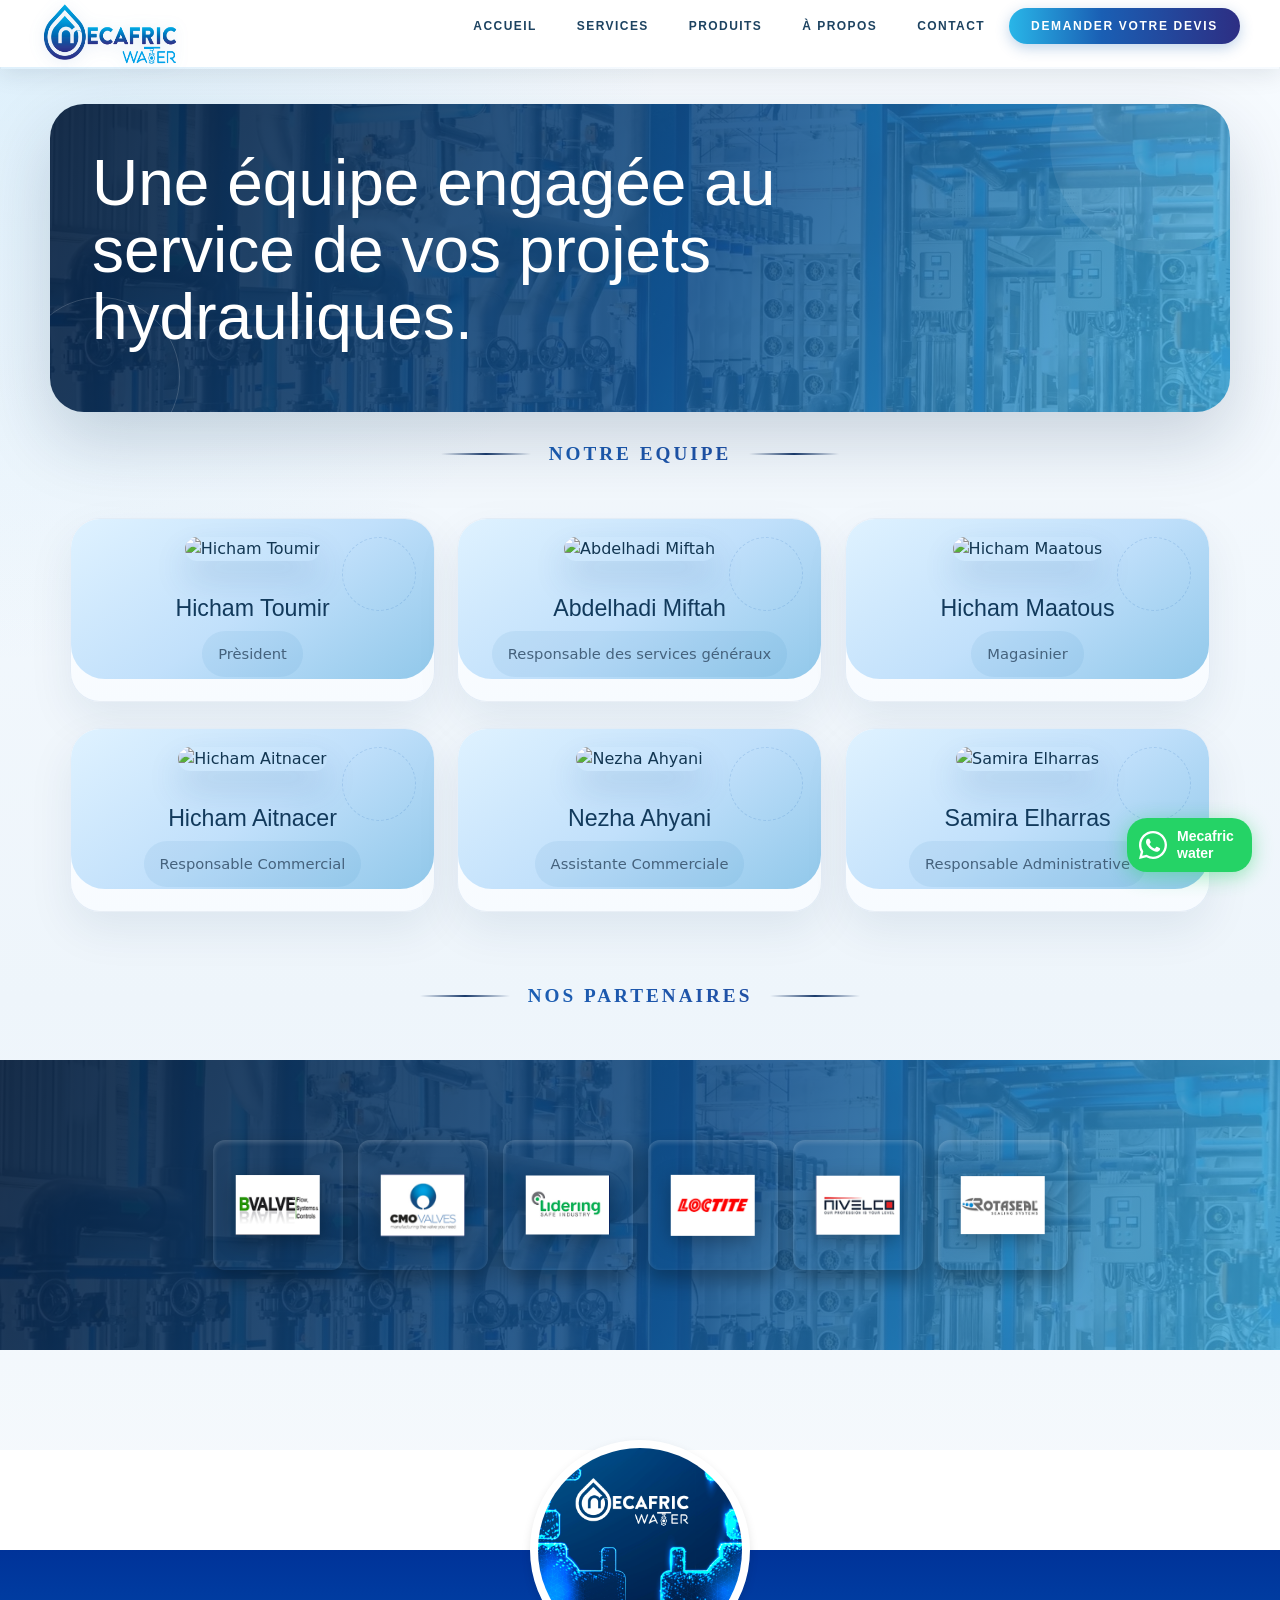
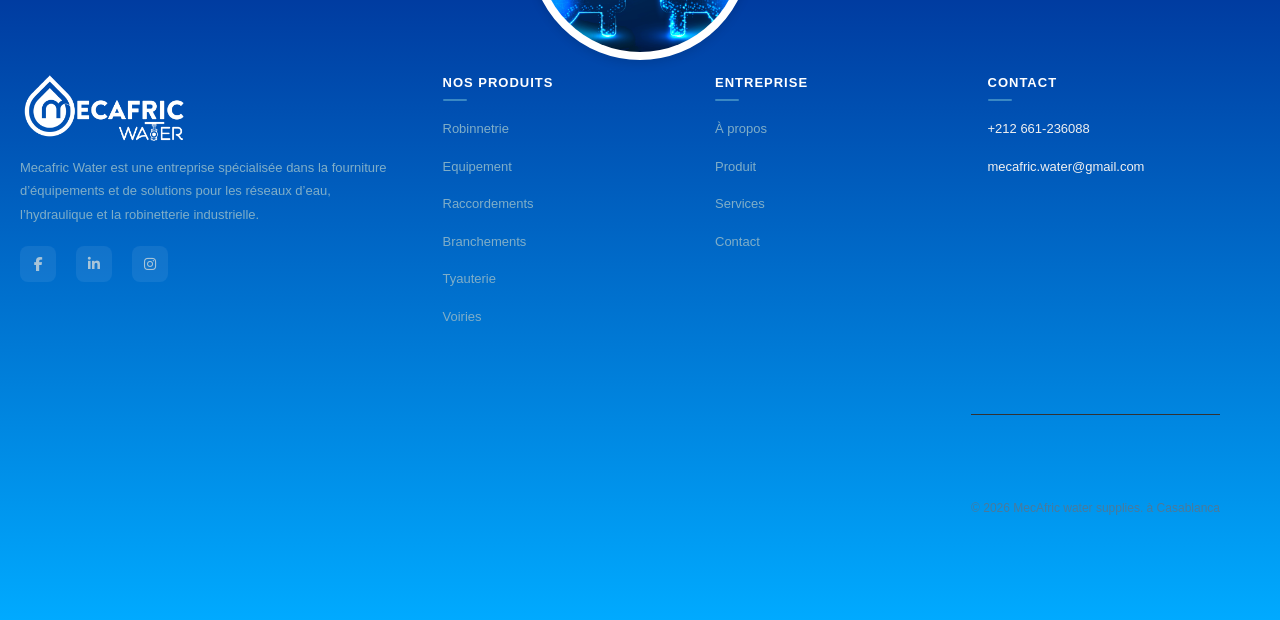
==== commit 34649685: "'modif'" ====
--- a/apropos.html
+++ b/apropos.html
@@ -345,23 +345,183 @@
 
 
 }
+
+.partenaires-puzzle {
+  display: flex;
+  justify-content: center;
+  padding: 80px;
+  background:
+    linear-gradient(115deg, rgba(7, 31, 62, 0.92) 0%, rgba(18, 80, 140, 0.88) 55%, rgba(65, 175, 226, 0.82) 100%),
+    url("./visuel/indu1.webp") center/cover no-repeat;
+    margin-bottom: 100px;
+  }
+
+/* GRID */
+
+.puzzle {
+  display: grid;
+  grid-template-columns: repeat(6, 130px); /* 👈 6 ف ligne */
+  gap: 15px;
+  justify-content: center;
+}
+
+/* PIECE */
+.piece {
+  width: 130px;
+  height: 130px;
+  background: transparent;
+  position: relative;
+  border-radius: 12px;
+  box-shadow: 
+    0 10px 20px rgba(0,0,0,0.3),
+    inset 0 2px 5px rgba(255,255,255,0.2);
+  
+  animation: float 4s ease-in-out infinite;
+  transition: 0.4s;
+}
+
+/* Animation flottante */
+@keyframes float {
+  0%,100% { transform: translateY(0) rotateX(0); }
+  50% { transform: translateY(-10px) rotateX(8deg); }
+}
+
+/* Hover effet glow */
+.piece:hover {
+  transform: scale(1.1) rotateZ(2deg);
+  box-shadow: 
+    0 20px 40px rgba(0,0,0,0.4),
+    0 0 20px #00d2ff,
+    0 0 40px #00d2ff;
+  z-index: 10;
+}
+
+/* TOP */
+.top::before {
+  width: 35px;
+  height: 35px;
+  top: -17px;
+  left: 50%;
+  transform: translateX(-50%);
+}
+
+/* RIGHT */
+.right::after {
+  width: 35px;
+  height: 35px;
+  right: -17px;
+  top: 50%;
+  transform: translateY(-50%);
+}
+
+/* BOTTOM */
+.bottom::before {
+  width: 35px;
+  height: 35px;
+  bottom: -17px;
+  left: 50%;
+  transform: translateX(-50%);
+}
+
+/* LEFT */
+.left::after {
+  width: 35px;
+  height: 35px;
+  left: -17px;
+  top: 50%;
+  transform: translateY(-50%);
+}
+
+/* LOGO */
+.piece img {
+  width: 65%;
+  position: absolute;
+  top: 50%;
+  left: 50%;
+  transform: translate(-50%, -50%);
+  filter: drop-shadow(0 5px 10px rgba(0,0,0,0.3));
+}
+
+/* Animation décalée */
+.piece:nth-child(1){ animation-delay: 0s;}
+.piece:nth-child(2){ animation-delay: 0.3s;}
+.piece:nth-child(3){ animation-delay: 0.6s;}
+.piece:nth-child(4){ animation-delay: 0.9s;}
+.piece:nth-child(5){ animation-delay: 1.2s;}
+.piece:nth-child(6){ animation-delay: 1.5s;}
+
+/* === WhatsApp Floating Button === */
+.btn-whatsapp {
+  position: fixed;
+  bottom: 28px;
+  right: 28px;
+  z-index: 9999;
+
+  display: flex;
+  align-items: center;
+  gap: 10px;
+
+  background-color: #25D366;
+  color: #fff;
+  text-decoration: none;
+  border-radius: 20px;
+  padding: 10px 18px 10px 12px;
+  box-shadow: 0 4px 20px rgba(37, 211, 102, 0.45);
+
+  transition: transform 0.25s ease, box-shadow 0.25s ease;
+}
+
+.btn-whatsapp:hover {
+  transform: translateY(-3px) scale(1.03);
+  box-shadow: 0 8px 28px rgba(37, 211, 102, 0.6);
+}
+
+/* Icône WhatsApp en blanc */
+.btn-whatsapp img {
+  width: 28px;
+  height: 28px;
+  filter: brightness(0) invert(1); /* force l'icône en blanc */
+  flex-shrink: 0;
+}
+
+/* Texte */
+.btn-whatsapp main {
+  line-height: 1.2;
+  font-size: 13px;
+  font-family: sans-serif;
+}
+
+.btn-whatsapp main strong {
+  font-weight: 700;
+  font-size: 14px;
+}
+
+/* Animation d'entrée */
+@keyframes waBounceIn {
+  0%   { opacity: 0; transform: scale(0.5) translateY(40px); }
+  70%  { transform: scale(1.08) translateY(-4px); }
+  100% { opacity: 1; transform: scale(1) translateY(0); }
+}
+
+.btn-whatsapp {
+  animation: waBounceIn 0.5s cubic-bezier(0.34, 1.56, 0.64, 1) both;
+}
 </style>
 </head>
 <body class="apropos-page">
 
 <!-- ===== NAVIGATION ===== -->
 <nav class="header-gradient">
-  <div class="logo"></div>
-  <img id="logo" src="./visuel/mecafric_.png" alt="logo de Mecafric" class="logo-image">
-  <button class="nav-toggle" type="button" aria-label="Ouvrir le menu" aria-expanded="false">
-    <span></span><span></span><span></span>
-  </button>
+  <div class="logo">
+    <img id="logo" src="./visuel/mecafric_.png" alt="logo">
+  </div>
   <ul class="nav-links">
     <li><a href="./index.html">Accueil</a></li>
-    <li><a href="./index.html#services">Services</a></li>
-    <li><a href="./index.html#gammes_une">Produits</a></li>
-    <li><a href="./index.html">A propos</a></li>
-    <li><a href="./formulaire.html">Contact</a></li>
+    <li><a href="index.html#services">Services</a></li>
+    <li><a href="./produit.html">Produits</a></li>
+    <li><a href="./apropos.html">À propos</a></li>
+    <li><a href="contact.html">Contact</a></li>
+    <li><a href="./formulaire.html">Demander votre devis</a></li>
   </ul>
 </nav>
 
@@ -369,7 +529,7 @@
   <h1>Une équipe engagée au service de vos projets hydrauliques.</h1>
 </section>
 
-<h2 class="temoignage-title"> <em>Notre Equipe à votre Ecoute.</em></h2>
+    <div class="gammes-title">NOTRE EQUIPE</div>
 <section class="equipe container col-md-12">
     <div class="row g-6"> <!-- g-4 ajoute un espace entre les colonnes -->
 
@@ -423,6 +583,91 @@
 
   </div>
 </section>
+    <div class="gammes-title">NOS PARTENAIRES</div>
+
+<div class="partenaires-puzzle">
+  
+  <div class="puzzle">
+    <div class="piece top left"><img src="./Photos/bvalve.png"></div>
+    <div class="piece top"><img src="./Photos/cmo.png"></div>
+    <div class="piece top right"><img src="./Photos/lidering.png"></div>
+
+    <div class="piece left"><img src="./Photos/loctite.png"></div>
+    <div class="piece"><img src="./Photos/nivelco.png"></div>
+    <div class="piece right"><img src="./Photos/rotaseal.png"></div>
+
+  </div>
+</div>
+
+<div class="top-section">
+  </div>
+
+<footer class="custom-footer" id="footer">
+  <div class="logo-container">
+    <div class="circle-border">
+      <img src="./visuel/3. Conception de solutions .png" alt="Vannes industrielles">
+    </div>
+  </div>
+  
+  <div class="footer-content">
+        <div class="footer-brand">
+        <img src="./visuel/MECAFRIC WATER-BLANC.png" alt="" width="180px" height="90px">
+   
+      <p>Mecafric Water est une entreprise spécialisée dans la fourniture d’équipements et de solutions pour les réseaux d’eau,
+         l’hydraulique et la robinetterie industrielle.</p>
+      <div class="footer-socials">
+        <a href="#"><i class="fab fa-facebook-f"></i></a>
+        <a href="#"><i class="fab fa-linkedin-in"></i></a>
+        <a href="#"><i class="fab fa-instagram"></i></a>
+      </div>
+    </div> 
+
+    <!-- Produits -->
+     <div class="footer-col">
+      <h4> Nos Produits</h4>
+      <a href="./produit.html?cat=robinetterie">Robinnetrie</a>
+      <a href="./produit.html?cat=equipements">Equipement</a>
+      <a href="./produit.html?cat=raccordements">Raccordements</a>
+      <a href="./produit.html?cat=branchements">Branchements</a>
+      <a href="./produit.html?cat=tuyauterie">Tyauterie</a>
+      <a href="./produit.html?cat=voiries">Voiries</a>
+    </div> 
+
+    <!-- Entreprise -->
+    <div class="footer-col">
+      <h4>Entreprise</h4>
+      <a href="./apropos.html">À propos</a>
+      <a href="./produit.html">Produit</a>
+      <a href="./index.html">Services</a>
+      <a href="./formulaire.html">Contact</a>
+    </div>
+        <div class="footer-col">
+      <h4>Contact</h4>
+      <a >+212 661-236088</a>
+      <a>mecafric.water@gmail.com</a>
+    </div> 
+  <!-- Badges + Newsletter -->
+  <div class="footer-middle">
+        <iframe src="https://www.google.com/maps/embed?pb=!1m18!1m12!1m3!1d3323.1645097892206!2d-7.5105271!3d33.6010358!2m3!1f0!2f0!3f0!3m2!1i1024!2i768!4f13.1!3m3!1m2!1s0xda7cb515b98c6dd%3A0x6d0f55e077c97ef4!2sMecafric%20water%20supplies!5e0!3m2!1sfr!2sma!4v1773153495017!5m2!1sfr!2sma" 
+         width="400" height="350" style="border:0;" allowfullscreen="" loading="lazy" 
+            referrerpolicy="no-referrer-when-downgrade"></iframe> 
+  </div> 
+
+  <!-- Bottom bar -->
+ <div class="footer-bottom">
+    <span>© 2026 MecAfric water supplies. à Casablanca</span>
+  </div>
+    </div>
+</footer>
+<a href="https://wa.me/2120680828931" target="_blank" class="btn-whatsapp">
+
+  <!-- SVG WhatsApp intégré (icône blanche) -->
+  <svg width="28" height="28" viewBox="0 0 32 32" xmlns="http://www.w3.org/2000/svg" fill="white">
+    <path d="M16 0C7.163 0 0 7.163 0 16c0 2.824.738 5.474 2.031 7.775L0 32l8.468-2.007A15.93 15.93 0 0016 32c8.837 0 16-7.163 16-16S24.837 0 16 0zm0 29.333a13.27 13.27 0 01-6.773-1.854l-.487-.29-5.027 1.19 1.213-4.903-.317-.503A13.267 13.267 0 012.667 16C2.667 8.636 8.636 2.667 16 2.667S29.333 8.636 29.333 16 23.364 29.333 16 29.333zm7.27-9.927c-.397-.198-2.347-1.158-2.711-1.289-.364-.132-.629-.198-.893.198-.265.397-1.026 1.289-1.257 1.554-.231.265-.463.298-.861.099-.397-.198-1.676-.617-3.192-1.97-1.18-1.052-1.977-2.35-2.208-2.747-.231-.397-.025-.611.174-.809.178-.177.397-.463.595-.694.198-.231.265-.397.397-.662.132-.265.066-.497-.033-.695-.099-.198-.893-2.152-1.224-2.946-.322-.774-.65-.669-.893-.681l-.762-.013c-.264 0-.694.099-1.058.497-.364.397-1.39 1.358-1.39 3.312 0 1.953 1.423 3.84 1.621 4.105.198.265 2.8 4.276 6.784 5.995.948.41 1.688.655 2.265.838.952.302 1.818.26 2.503.158.764-.114 2.347-.959 2.678-1.885.33-.926.33-1.72.231-1.885-.099-.165-.364-.264-.762-.463z"/>
+  </svg>
+
+  <main><strong>Mecafric <br> water</strong></main>
+</a>
 
 
 <script>
--- a/style.css
+++ b/style.css
@@ -234,6 +234,13 @@
     width: 100px;
     height: 100px;
   }
+}
+.img-anim {
+  transition: transform 0.3s ease-in-out; /* animation fluide */
+}
+
+.img-anim:hover {
+  transform: translateY(-10px) rotate(3deg); /* monte et tourne un peu */
 }
 /* ===== HEADER ===== */
 nav.header-gradient {
@@ -369,7 +376,7 @@
 /* Hero text */
 .hero-text {
   position: absolute;
-  top: 50%;
+  top: 43%;
   left: 8%;
   transform: translateY(-50%);
   color: #ffffff;
@@ -2196,7 +2203,7 @@
 
 @media (max-width: 600px) {
   .hero-slider { height: 62vh; }
-  .hero-text { left: 5%; max-width: 90%; }
+  .hero-text { top: 40%; left: 5%; max-width: 90%; }
   .hero-text h1 { font-size: 1.8rem; }
   .services-header { height: 220px; }
   .circle-border { width: 160px; height: 160px; }
@@ -2472,3 +2479,59 @@
     font-size: 1.32rem;
   }
 }
+/* === WhatsApp Floating Button === */
+.btn-whatsapp {
+  position: fixed;
+  bottom: 28px;
+  right: 28px;
+  z-index: 9999;
+
+  display: flex;
+  align-items: center;
+  gap: 10px;
+
+  background-color: #25D366;
+  color: #fff;
+  text-decoration: none;
+  border-radius: 20px;
+  padding: 10px 18px 10px 12px;
+  box-shadow: 0 4px 20px rgba(37, 211, 102, 0.45);
+
+  transition: transform 0.25s ease, box-shadow 0.25s ease;
+}
+
+.btn-whatsapp:hover {
+  transform: translateY(-3px) scale(1.03);
+  box-shadow: 0 8px 28px rgba(37, 211, 102, 0.6);
+}
+
+/* Icône WhatsApp en blanc */
+.btn-whatsapp img {
+  width: 28px;
+  height: 28px;
+  filter: brightness(0) invert(1); /* force l'icône en blanc */
+  flex-shrink: 0;
+}
+
+/* Texte */
+.btn-whatsapp main {
+  line-height: 1.2;
+  font-size: 13px;
+  font-family: sans-serif;
+}
+
+.btn-whatsapp main strong {
+  font-weight: 700;
+  font-size: 14px;
+}
+
+/* Animation d'entrée */
+@keyframes waBounceIn {
+  0%   { opacity: 0; transform: scale(0.5) translateY(40px); }
+  70%  { transform: scale(1.08) translateY(-4px); }
+  100% { opacity: 1; transform: scale(1) translateY(0); }
+}
+
+.btn-whatsapp {
+  animation: waBounceIn 0.5s cubic-bezier(0.34, 1.56, 0.64, 1) both;
+}
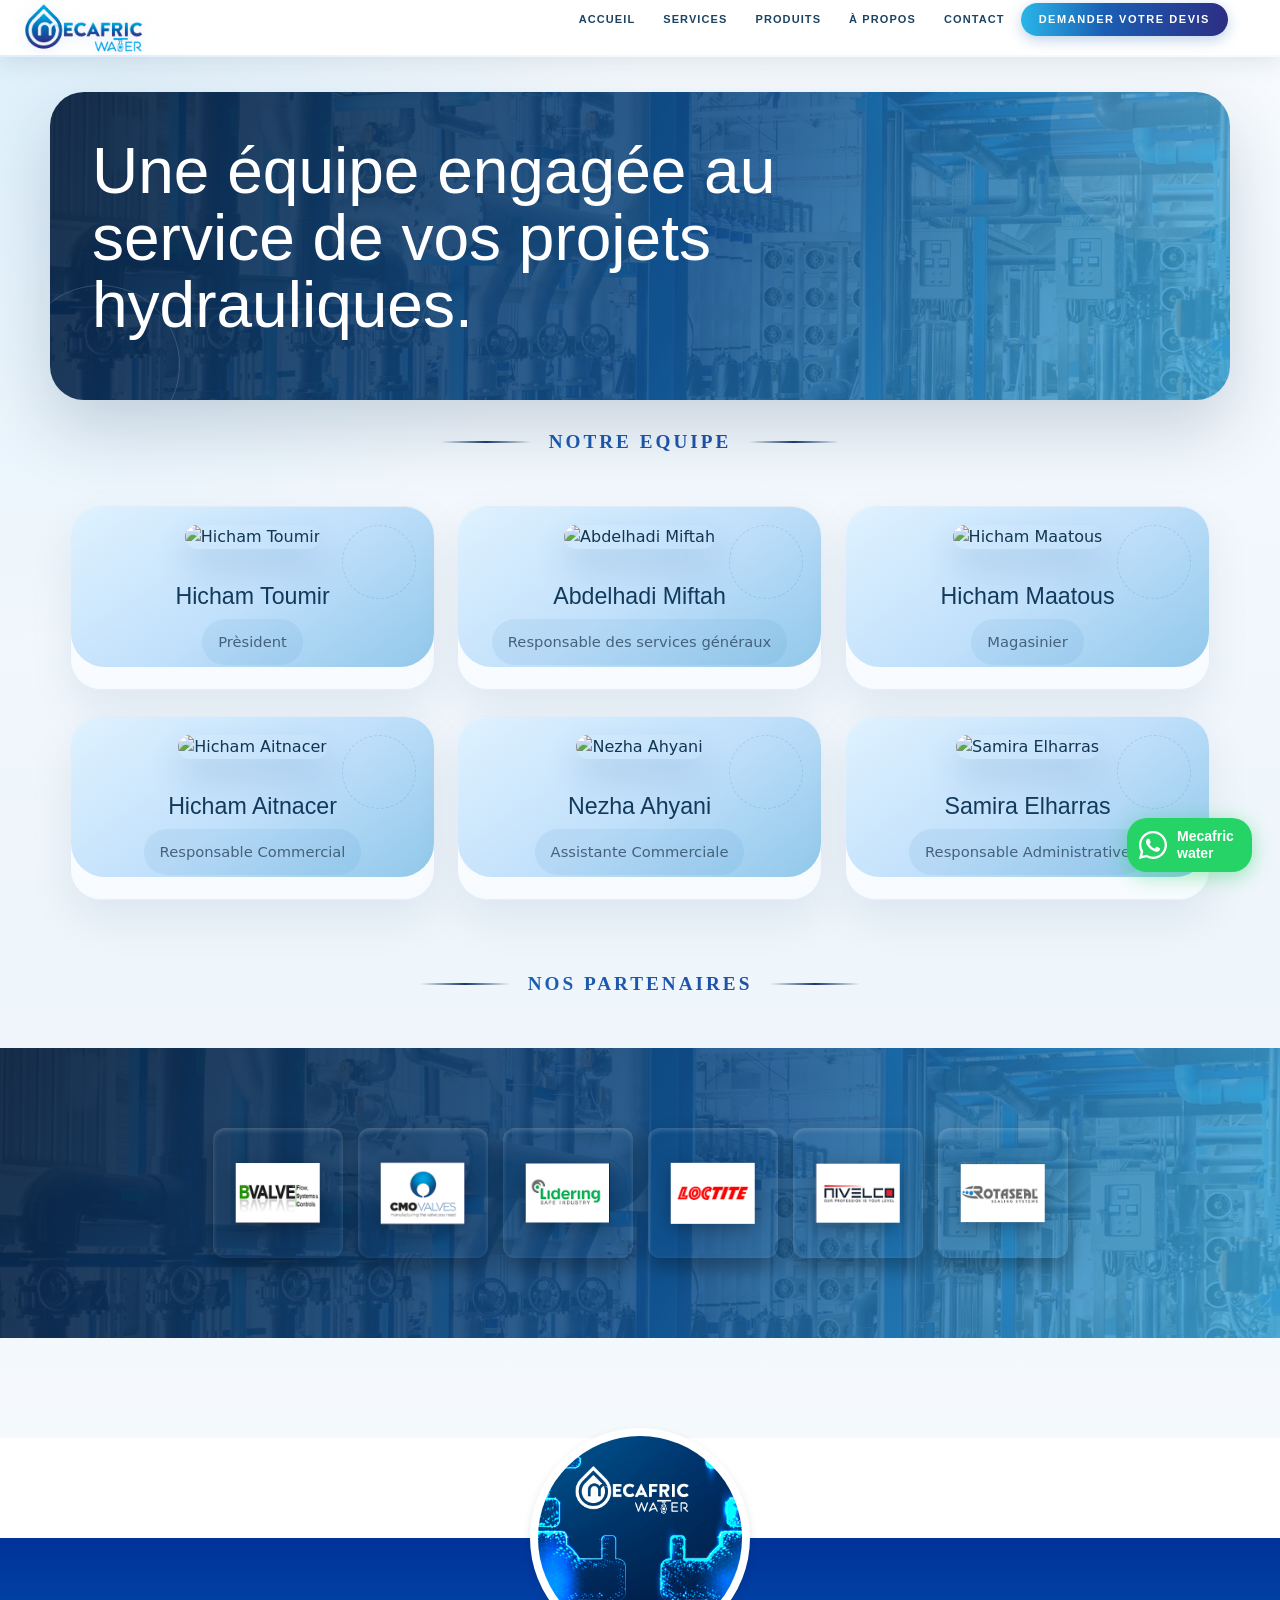
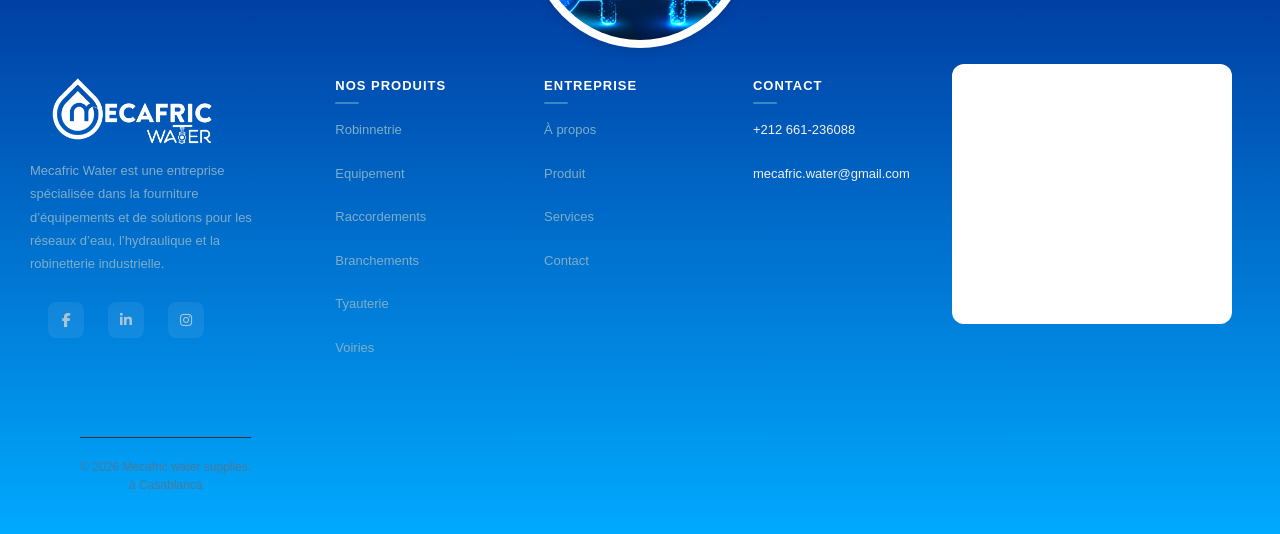
==== commit b963d81a: "'pre'" ====
--- a/apropos.html
+++ b/apropos.html
@@ -515,6 +515,9 @@
   <div class="logo">
     <img id="logo" src="./visuel/mecafric_.png" alt="logo">
   </div>
+  <button class="nav-toggle" type="button" aria-label="Ouvrir le menu" aria-expanded="false">
+    <span></span><span></span><span></span>
+  </button>
   <ul class="nav-links">
     <li><a href="./index.html">Accueil</a></li>
     <li><a href="index.html#services">Services</a></li>
@@ -608,7 +611,6 @@
       <img src="./visuel/3. Conception de solutions .png" alt="Vannes industrielles">
     </div>
   </div>
-  
   <div class="footer-content">
         <div class="footer-brand">
         <img src="./visuel/MECAFRIC WATER-BLANC.png" alt="" width="180px" height="90px">
@@ -621,7 +623,6 @@
         <a href="#"><i class="fab fa-instagram"></i></a>
       </div>
     </div> 
-
     <!-- Produits -->
      <div class="footer-col">
       <h4> Nos Produits</h4>
@@ -655,13 +656,13 @@
 
   <!-- Bottom bar -->
  <div class="footer-bottom">
-    <span>© 2026 MecAfric water supplies. à Casablanca</span>
+    <span>© 2026 Mecafric water supplies. à Casablanca</span>
   </div>
     </div>
 </footer>
-<a href="https://wa.me/2120680828931" target="_blank" class="btn-whatsapp">
-
-  <!-- SVG WhatsApp intégré (icône blanche) -->
+
+<a href="https://wa.me/2120661236088" target="_blank" class="btn-whatsapp">
+
   <svg width="28" height="28" viewBox="0 0 32 32" xmlns="http://www.w3.org/2000/svg" fill="white">
     <path d="M16 0C7.163 0 0 7.163 0 16c0 2.824.738 5.474 2.031 7.775L0 32l8.468-2.007A15.93 15.93 0 0016 32c8.837 0 16-7.163 16-16S24.837 0 16 0zm0 29.333a13.27 13.27 0 01-6.773-1.854l-.487-.29-5.027 1.19 1.213-4.903-.317-.503A13.267 13.267 0 012.667 16C2.667 8.636 8.636 2.667 16 2.667S29.333 8.636 29.333 16 23.364 29.333 16 29.333zm7.27-9.927c-.397-.198-2.347-1.158-2.711-1.289-.364-.132-.629-.198-.893.198-.265.397-1.026 1.289-1.257 1.554-.231.265-.463.298-.861.099-.397-.198-1.676-.617-3.192-1.97-1.18-1.052-1.977-2.35-2.208-2.747-.231-.397-.025-.611.174-.809.178-.177.397-.463.595-.694.198-.231.265-.397.397-.662.132-.265.066-.497-.033-.695-.099-.198-.893-2.152-1.224-2.946-.322-.774-.65-.669-.893-.681l-.762-.013c-.264 0-.694.099-1.058.497-.364.397-1.39 1.358-1.39 3.312 0 1.953 1.423 3.84 1.621 4.105.198.265 2.8 4.276 6.784 5.995.948.41 1.688.655 2.265.838.952.302 1.818.26 2.503.158.764-.114 2.347-.959 2.678-1.885.33-.926.33-1.72.231-1.885-.099-.165-.364-.264-.762-.463z"/>
   </svg>
@@ -669,17 +670,6 @@
   <main><strong>Mecafric <br> water</strong></main>
 </a>
 
-
-<script>
-document.addEventListener("DOMContentLoaded", function () {
-  var toggle = document.querySelector(".nav-toggle");
-  var menu = document.querySelector(".nav-links");
-  if (!toggle || !menu) return;
-  toggle.addEventListener("click", function () {
-    var opened = menu.classList.toggle("is-open");
-    toggle.setAttribute("aria-expanded", opened ? "true" : "false");
-  });
-});
-</script>
+<script src="./script.js"></script>
 </body>
 </html>
--- a/style.css
+++ b/style.css
@@ -11,7 +11,6 @@
   position: relative;
   overflow: visible;
 }
-
 /* TITLE */
 .gammes-title {
   text-align: center;
@@ -30,7 +29,6 @@
   justify-content: center;
   gap: 18px;
 }
-
 .gammes-title::before,
 .gammes-title::after {
   content: '';
@@ -38,14 +36,12 @@
   height: 2px;
   background: linear-gradient(to right, transparent, #1a3a6b, transparent);
 }
-
 /* GRID */
 .gammes-grid {
   display: grid;
   grid-template-columns: repeat(3, 1fr);
   gap: 30px 20px;
 }
-
 /* ITEM */
 .gamme-item {
   display: flex;
@@ -102,7 +98,6 @@
 
 .gamme-circle.photo {
   background: white;
-  border: 3px solid #dde3ec;
 }
 
 /* LABEL */
@@ -235,17 +230,10 @@
     height: 100px;
   }
 }
-.img-anim {
-  transition: transform 0.3s ease-in-out; /* animation fluide */
-}
-
-.img-anim:hover {
-  transform: translateY(-10px) rotate(3deg); /* monte et tourne un peu */
-}
 /* ===== HEADER ===== */
 nav.header-gradient {
   display: flex;
-  align-items: center;
+  align-items:center;
   height: 70px; /* hauteur du header */
   background: #ffffff;
   position: sticky;
@@ -253,7 +241,7 @@
   z-index: 1000;
   box-shadow: 0 4px 24px rgba(11,27,39,0.10);
   padding: 0 40px;
-
+  
   /* dÃ©gradÃ© en bas */
   border-bottom: 3px solid transparent;
   background-image:
@@ -266,6 +254,7 @@
 nav.header-gradient .logo {
   display: flex;
   align-items: center;
+  justify-content: space-between;
 }
 
 #logo {
@@ -284,10 +273,13 @@
   list-style: none;
   display: flex;
   align-items: center;
-  gap: 8px;
-  margin-left: auto; /* pousse le menu Ã  droite */
-  padding: 0;
-}
+  gap: 5px;
+  margin-right: 30px; /* pousse le menu Ã  droite */
+
+}
+
+
+
 
 nav.header-gradient ul li a {
   display: inline-flex;
@@ -456,10 +448,11 @@
 }
 /**/
 .scene {
-   background-color: white;
+  background-color: white;
   position: relative;
   width: 100vw;
   height: 400px;
+  margin-top: clamp(-14px, -1.5vw, -4px);
   overflow: visible;
 }
 
@@ -593,15 +586,21 @@
 
   
 }
+
 /* cercle */
-.node-circle:nth-child(1) img { width: 150px; height: 170px; }
-.node-circle:nth-child(2) img { width: 180px; height: 220px; }
-.node-circle:nth-child(3) img { width: 200px; height: 180px; }
-.node-circle:nth-child(4) img { width: 150px; height: 200px; }
-.node-circle:nth-child(5) img { width: 220px; height: 240px; }
-.node-circle:nth-child(6) img { width: 90px; height: 90px; }
+/* chaque node kaydir taille dyal image dyalo */
+.node:nth-child(1) .node-circle img  { width: 120px; height: auto; }
+.node:nth-child(2) .node-circle img  { width: 120px; height: auto; }
+.node:nth-child(3) .node-circle img  { width: 120px; height: auto; }
+.node:nth-child(4) .node-circle img  { width: 120px; height: auto; }
+.node:nth-child(5) .node-circle img  { width: 120px; height: auto; }
+.node:nth-child(6) .node-circle img  { width: 100px; height: auto; }
 
 .node-circle img {
+  max-width: 78%;
+  max-height: 78%;
+  width: auto;
+  height: auto;
   object-fit:contain;
   border-radius: 10px; /* coins arrondis */
 }
@@ -680,7 +679,7 @@
 /* ===== TÃ‰MOIGNAGE ===== */
 
 .temoignage-container {
-    background: #c7d0da;
+    background: #f0f5fb;
     border-radius: 24px;
     padding: 45px 50px;
     box-shadow: 8px 15px 40px rgba(0, 0, 0, 0.08);
@@ -693,6 +692,7 @@
     box-sizing: border-box; /* â† Ã©vite le dÃ©bordement avec le padding */
     font-family: 'Segoe UI',  sans-serif;
     position: relative;
+    margin-top: 10px;
 }
 
 /* â”€â”€ Colonne gauche : photo â”€â”€ */
@@ -735,18 +735,25 @@
 }
 
 .right-panel .section-label {
-    background: linear-gradient(90deg, #1AADE0 0%, #1565C0 50%, #1A237E 100%);
-    -webkit-background-clip: text;
-    -webkit-text-fill-color: transparent;
-    background-clip: text;
-    font-family: 'Oswald', 'Segoe UI', sans-serif;
-    font-weight: 700;
-    font-size: 1.25rem;
-    margin: 0 0 18px 0;
+  background: linear-gradient(to right, #29B6E8 0%, #1A5FB4 40%, #2D2E83 100%);
+  -webkit-background-clip: text;
+  -webkit-text-fill-color: transparent;
+  font-family: 'Oswald';
+  font-weight: bold;
+  font-size: 1.6rem;
+    margin: 0 0 90px 0;
     display: block;
     line-height: 1.3;
 }
-
+.section-label::after{
+    content: '';
+    display: block;
+    width: 550px;
+    height: 2px;
+    background: linear-gradient(to right, #29B6E8 0%, #1A5FB4 40%, #2D2E83 100%);
+    margin-top: 15px;
+
+}
 .quote-text {
     color: #444;
     line-height: 1.65;
@@ -758,8 +765,10 @@
 
 /* Signature manuscrite */
 .sig {
-    display: block;
-    margin-top: 18px;
+    display: flex;
+    flex-direction: column; /* واحد تحت واحد */
+    align-items: flex-end;  /* لليمين */
+    margin-top: 8px;
 }
 
 .sig img {
@@ -767,8 +776,8 @@
     height: auto;
     opacity: 0.85;
     filter: contrast(1.1);
-}
-
+    margin-bottom: 0; /* مسافة بين الصور */
+}
 /* â”€â”€ Colonne droite : image produit â”€â”€ */
 .image-droite {
     flex: 0 0 220px;
@@ -779,10 +788,9 @@
 
 .image-droite img {
     width: 300px;
-    height: 450px;
+    height: 350px;
     filter: drop-shadow(0 12px 20px rgba(0, 100, 180, 0.15));
 }
-
 /* Masquer les Ã©lÃ©ments inutiles */
 .eyebrow,
 .company-name,
@@ -1614,11 +1622,11 @@
 /* ===== Footer Content Grid ===== */
 .footer-content {
   display: flex;
-  flex-wrap: wrap;
-  justify-content: space-between;
-  gap: 40px;
-  max-width: 1200px;
-  margin-top: 65px;
+  flex-wrap: wrap; /* باش ينقصو غير إلا ماكانش بلاصة */
+  justify-content:space-between; /* ولا space-between حسب اللي بغيتي */
+  align-items:flex-start; /* مهم باش يكونو فـ نفس align */
+  gap: 20px;
+  padding-top: 60px;
 }
 
 /* ==== Footer Brand ==== */
@@ -1631,7 +1639,7 @@
 }
 
 .footer-brand p {
-  font-size: 14px;
+  font-size: 16px;
   line-height: 1.6;
   margin-bottom: 15px;
 }
@@ -1660,7 +1668,7 @@
 }
 
 .footer-col h4 {
-  font-size: 16px;
+  font-size: 18px;
   margin-bottom: 15px;
   position: relative;
 }
@@ -1689,13 +1697,16 @@
 
 /* ==== Footer Middle (Map/iframe) ==== */
 .footer-middle {
-  flex: 1 1 400px;
-  margin-top: 20px;
+   flex: 1 1 400px;
+  display: flex;           /* مهم باش iframe يقدر يتمدد */
+  flex-direction: column;
 }
 
 .footer-middle iframe {
   width: 100%;
+  flex-grow: 1;            /* هذا غادي يعطيه نفس height ديال العمود */
   border-radius: 10px;
+  min-height: 300px;
 }
 
 /* ==== Footer Bottom ==== */
@@ -1705,6 +1716,12 @@
   border-top: 1px solid #333;
   font-size: 13px;
   margin-top: 40px;
+}
+.footer-col,
+.footer-brand,
+.footer-middle {
+  display: flex;
+  flex-direction: column;
 }
 
 /* ===== Responsive ===== */
@@ -1832,10 +1849,11 @@
 /* ===== MIDDLE : BADGES + NEWSLETTER ===== */
 .footer-middle {
   display: flex;
-  justify-content: space-between;
+  flex-wrap: wrap;
+  justify-content: center;
   align-items: center;
   padding: 28px 0;
-  flex-wrap: wrap;
+  margin-top: 20px;
   gap: 20px;
 }
 
@@ -2155,7 +2173,7 @@
     min-height: 70px;
     padding: 10px 16px;
     flex-wrap: wrap;
-    gap: 10px;
+    gap: 6px;
   }
 
   .nav-toggle {
@@ -2484,16 +2502,14 @@
   position: fixed;
   bottom: 28px;
   right: 28px;
+  border-radius: 100px; /* arrondi */
   z-index: 9999;
-
   display: flex;
   align-items: center;
   gap: 10px;
-
   background-color: #25D366;
   color: #fff;
   text-decoration: none;
-  border-radius: 20px;
   padding: 10px 18px 10px 12px;
   box-shadow: 0 4px 20px rgba(37, 211, 102, 0.45);
 
@@ -2534,4 +2550,667 @@
 
 .btn-whatsapp {
   animation: waBounceIn 0.5s cubic-bezier(0.34, 1.56, 0.64, 1) both;
-}+}
+
+/* ===== Codex Responsive Polish ===== */
+:root {
+  --page-gutter: clamp(14px, 3vw, 32px);
+}
+
+html {
+  scroll-behavior: smooth;
+}
+
+body {
+  overflow-x: clip;
+}
+
+.header-gradient,
+.hero-slider,
+.scene,
+.temoignage-container,
+.gammes-section,
+.services-section,
+.custom-footer,
+.contact,
+.carte,
+.tab-wrapper,
+#sections,
+.apropos-hero,
+.equipe,
+.partenaires-puzzle {
+  width: 100%;
+  max-width: 100%;
+}
+
+nav.header-gradient {
+  gap: 18px;
+}
+
+nav.header-gradient .logo {
+  flex-shrink: 0;
+}
+
+nav.header-gradient ul {
+  flex-wrap: wrap;
+}
+
+.hero-slide {
+  background-size: cover;
+}
+
+.hero-text {
+  width: min(520px, calc(100% - 40px));
+}
+
+.scene {
+  min-height: 400px;
+  height: auto;
+}
+
+.nodes {
+  overflow: visible;
+}
+
+.temoignage-container {
+  width: min(1180px, calc(100% - 2 * var(--page-gutter)));
+  margin: 30px auto 20px;
+}
+
+.gammes-section {
+  width: min(1180px, calc(100% - 2 * var(--page-gutter)));
+  padding-inline: clamp(18px, 4vw, 40px);
+}
+
+.services-section .services-header,
+.services-section .services-container,
+.footer-content,
+.footer-bottom {
+  width: min(1180px, calc(100% - 2 * var(--page-gutter)));
+  margin-left: auto;
+  margin-right: auto;
+}
+
+.footer-content {
+  padding-top: 80px;
+}
+
+.footer-middle iframe,
+.contact iframe {
+  width: 100%;
+  max-width: 100%;
+}
+
+.contact {
+  width: min(960px, calc(100% - 2 * var(--page-gutter)));
+}
+
+.carte {
+  padding-inline: var(--page-gutter);
+}
+
+.carte .card {
+  width: min(560px, 100%);
+}
+
+.partenaires-puzzle {
+  padding: clamp(24px, 4vw, 80px) var(--page-gutter);
+}
+
+.puzzle {
+  width: 100%;
+  grid-template-columns: repeat(auto-fit, minmax(110px, 1fr));
+}
+
+.piece {
+  width: 100%;
+  max-width: 130px;
+  aspect-ratio: 1 / 1;
+  height: auto;
+  margin-inline: auto;
+}
+
+.btn-whatsapp {
+  max-width: calc(100vw - 24px);
+}
+
+@media (max-width: 1180px) {
+  .scene {
+    min-height: 340px;
+  }
+
+  .node-circle {
+    width: 140px;
+    height: 140px;
+  }
+
+  .node-name {
+    font-size: 1rem;
+  }
+
+  .footer-content {
+    align-items: stretch;
+  }
+}
+
+@media (max-width: 900px) {
+  nav.header-gradient {
+    align-items: center;
+  }
+
+  nav.header-gradient .nav-links {
+    gap: 8px;
+  }
+
+  .hero-slider {
+    height: min(78vh, 760px);
+  }
+
+  .hero-text {
+    left: var(--page-gutter);
+    top: 46%;
+  }
+
+  .wave-divider svg {
+    height: 64px;
+  }
+
+  .scene {
+    min-height: 280px;
+    height: 280px;
+    display: block;
+    overflow: hidden;
+  }
+
+  .node-circle {
+    width: 110px;
+    height: 110px;
+  }
+
+  .node-circle img {
+    max-width: 70%;
+    max-height: 70%;
+    width: auto;
+    height: auto;
+  }
+
+  .node-label {
+    opacity: 1;
+    margin-top: 8px;
+  }
+
+  .node-name {
+    font-size: 0.8rem;
+    text-align: center;
+  }
+
+  .gammes-grid {
+    gap: 24px 16px;
+  }
+
+  .gamme-item:nth-child(n) {
+    align-self: center;
+    margin-bottom: 0;
+  }
+
+  .temoignage-container {
+    gap: 18px;
+  }
+
+  .left-panel {
+    padding-right: 0;
+  }
+
+  .left-panel .avatar img {
+    margin-top: 0;
+  }
+
+  .services-section .services-header {
+    padding-inline: 24px;
+  }
+
+  .custom-footer {
+    padding-inline: var(--page-gutter);
+  }
+
+  .footer-content {
+    gap: 28px;
+  }
+}
+
+@media (max-width: 768px) {
+  body {
+    overflow-x: hidden;
+  }
+
+  #logo {
+    width: 126px;
+    height: 48px;
+  }
+
+  .hero-slider {
+    height: 68vh;
+    min-height: 430px;
+  }
+
+  .hero-text {
+    top: 44%;
+    width: min(92%, 420px);
+  }
+
+  .hero-text h1 {
+    font-size: clamp(1.7rem, 8vw, 2.6rem) !important;
+    line-height: 1.08;
+  }
+
+  .hero-text p {
+    font-size: 0.92rem;
+    line-height: 1.7;
+    margin-bottom: 22px;
+  }
+
+  .scene {
+    display: block;
+  }
+
+  .statistiques {
+    padding-inline: var(--page-gutter);
+  }
+
+  .stats-inner {
+    gap: 18px;
+  }
+
+  .stat-card {
+    width: 100%;
+  }
+
+  .gammes-section {
+    padding-top: 42px;
+    padding-bottom: 42px;
+  }
+
+  .gammes-title {
+    gap: 10px;
+    margin-bottom: 28px;
+  }
+
+  .gammes-title::before,
+  .gammes-title::after {
+    width: 42px;
+  }
+
+  .gamme-circle.large {
+    width: 132px;
+    height: 132px;
+  }
+
+  .gamme-circle.small {
+    width: 112px;
+    height: 112px;
+  }
+
+  .gamme-label {
+    font-size: 1rem;
+    text-align: center;
+  }
+
+  .temoignage-container {
+    width: min(100% - 2 * var(--page-gutter), 1180px);
+    padding: 22px 16px;
+    border-radius: 22px;
+    text-align: center;
+  }
+
+  .right-panel .section-label,
+  .quote-text {
+    text-align: center;
+  }
+
+  .sig {
+    align-items: center;
+  }
+
+  .services-section {
+    padding-inline: var(--page-gutter);
+  }
+
+  .services-section .services-header {
+    padding: 28px 18px 92px;
+    border-radius: 24px;
+    margin-bottom: 28px;
+  }
+
+  .services-section .services-header h2 {
+    font-size: clamp(1.6rem, 8vw, 2.4rem);
+  }
+
+  .services-section .services-container {
+    margin-top: -68px;
+  }
+
+  .custom-footer {
+    padding: 54px var(--page-gutter) 20px;
+  }
+
+  .circle-border {
+    width: 150px;
+    height: 150px;
+  }
+
+  .footer-content {
+    padding-top: 54px;
+    text-align: center;
+  }
+
+  .footer-brand,
+  .footer-col,
+  .footer-middle {
+    width: 100%;
+    align-items: center;
+  }
+
+  .footer-col h4::after {
+    margin-inline: auto;
+    left: 50%;
+    transform: translateX(-50%);
+  }
+
+  .footer-bottom {
+    justify-content: center;
+    text-align: center;
+  }
+
+  .tab-wrapper,
+  #sections {
+    padding-inline: var(--page-gutter);
+  }
+
+  .contact {
+    margin: 28px auto;
+    padding: 34px 16px;
+    border-radius: 18px;
+  }
+
+  .contact h2 {
+    font-size: 2rem;
+  }
+
+  .carte {
+    padding-block: 24px 40px;
+    background-attachment: scroll;
+  }
+
+  .carte .card {
+    padding: 28px 18px 24px;
+    border-radius: 16px;
+  }
+
+  .card-header h1 {
+    font-size: 2.2rem;
+  }
+
+  .form-grid {
+    grid-template-columns: 1fr;
+  }
+
+  .submit-row {
+    justify-content: stretch;
+  }
+
+  .btn-submit {
+    width: 100%;
+  }
+
+  .apropos-hero {
+    margin-left: auto;
+    margin-right: auto;
+  }
+}
+
+@media (max-width: 560px) {
+  .scene {
+    min-height: 210px;
+    height: 210px;
+    display: block;
+  }
+
+  .nodes {
+    transform: scale(0.9);
+    transform-origin: center top;
+  }
+
+  .node-circle {
+    width: 78px;
+    height: 78px;
+  }
+
+  .node-circle img {
+    max-width: 66%;
+    max-height: 66%;
+  }
+
+  .node-line {
+    width: 26px;
+  }
+
+  .node-name {
+    font-size: 0.68rem;
+    line-height: 1.1;
+    max-width: 76px;
+  }
+
+  nav.header-gradient {
+    padding-inline: 10px;
+  }
+
+  nav.header-gradient .nav-links {
+    padding: 10px;
+  }
+
+  .hero-slider {
+    height: 60vh;
+    min-height: 380px;
+  }
+
+  .hero-text {
+    top: 42%;
+    width: calc(100% - 20px);
+  }
+
+  .hero-text h1 {
+    font-size: clamp(1.45rem, 8vw, 2rem) !important;
+  }
+
+  .gammes-grid {
+    grid-template-columns: 1fr;
+  }
+
+  .gamme-circle.large,
+  .gamme-circle.small {
+    width: 124px;
+    height: 124px;
+  }
+
+  .services-section .service-card::before,
+  .services-section .service-card::after {
+    display: none;
+  }
+
+  .logo-container {
+    transform: translate(-50%, -42%);
+  }
+
+  .circle-border {
+    width: 128px;
+    height: 128px;
+    border-width: 6px;
+  }
+
+  .footer-socials {
+    justify-content: center;
+    flex-wrap: wrap;
+  }
+
+  .btn-whatsapp {
+    right: 12px;
+    bottom: 12px;
+    padding: 10px 12px;
+    border-radius: 16px;
+  }
+
+  .btn-whatsapp main {
+    display: none;
+  }
+
+  .contact h2 {
+    font-size: 1.7rem;
+  }
+
+  .contact p {
+    font-size: 1rem;
+  }
+
+  .puzzle {
+    grid-template-columns: repeat(2, minmax(100px, 1fr));
+    gap: 12px;
+  }
+}
+
+@media (min-width: 901px) {
+  nav.header-gradient {
+    height: 58px;
+    min-height: 58px;
+    padding: 6px 22px;
+    gap: 12px;
+    flex-wrap: nowrap;
+  }
+
+  nav.header-gradient .logo {
+    flex: 0 0 auto;
+  }
+
+  #logo {
+    width: 132px;
+    height: 48px;
+  }
+
+  nav.header-gradient .nav-links {
+    margin-left: auto;
+    gap: 4px;
+    flex-wrap: nowrap;
+    align-items: center;
+  }
+
+  nav.header-gradient ul li a {
+    padding: 6px 12px;
+    font-size: 11px;
+    letter-spacing: 0.1em;
+    white-space: nowrap;
+  }
+
+  nav.header-gradient ul li:last-child a {
+    padding: 8px 18px;
+  }
+}
+
+/* Wave nodes: reveal one by one, then stay in place */
+.node {
+  animation: none !important;
+  opacity: 1;
+  transition:
+    left 0.45s ease,
+    top 0.45s ease,
+    opacity 0.65s ease,
+    transform 0.75s cubic-bezier(.22,.87,.36,1);
+  will-change: transform, opacity, left, top;
+}
+
+.node.is-hidden {
+  opacity: 0;
+  transform: translate(-50%, 36px) scale(0.82);
+  pointer-events: none;
+}
+
+.node.is-visible {
+  opacity: 1;
+  transform: translate(-50%, -50%) scale(1);
+  pointer-events: auto;
+}
+
+
+/* Footer map: keep it visible across pages */
+.footer-middle {
+  width: min(100%, 400px);
+  min-width: 280px;
+  margin-inline: auto;
+}
+
+.footer-middle iframe {
+  display: block;
+  width: 100% !important;
+  height: 300px !important;
+  min-height: 300px;
+  border: 0;
+  border-radius: 12px;
+  background: #ffffff;
+}
+
+@media (min-width: 993px) {
+  .footer-content {
+    display: grid;
+    grid-template-columns: minmax(220px, 1.2fr) minmax(120px, 0.8fr) minmax(120px, 0.8fr) minmax(120px, 0.75fr) minmax(280px, 1fr);
+    align-items: start;
+    column-gap: 52px;
+    row-gap: 24px;
+    text-align: left;
+    width: min(1520px, calc(100% - 56px));
+  }
+
+  .footer-brand,
+  .footer-col,
+  .footer-middle {
+    width: 100%;
+    align-items: flex-start;
+    margin-bottom: 0;
+  }
+
+  .footer-middle {
+    align-self: start;
+    justify-self: stretch;
+    margin-top: -14px;
+    padding-top: 0;
+  }
+
+  .footer-col h4::after {
+    margin-inline: 0;
+  }
+
+  .footer-brand p,
+  .footer-col a {
+    margin-bottom: 16px;
+  }
+
+  .footer-brand {
+    padding-right: 22px;
+  }
+
+  .footer-brand p {
+    margin-left: -18px;
+  }
+
+  .footer-middle iframe {
+    margin-top: 0;
+    height: 260px !important;
+    min-height: 260px;
+  }
+
+  .footer-col {
+    gap: 8px;
+  }
+
+  .footer-socials {
+    margin-top: 10px;
+    gap: 14px;
+  }
+}
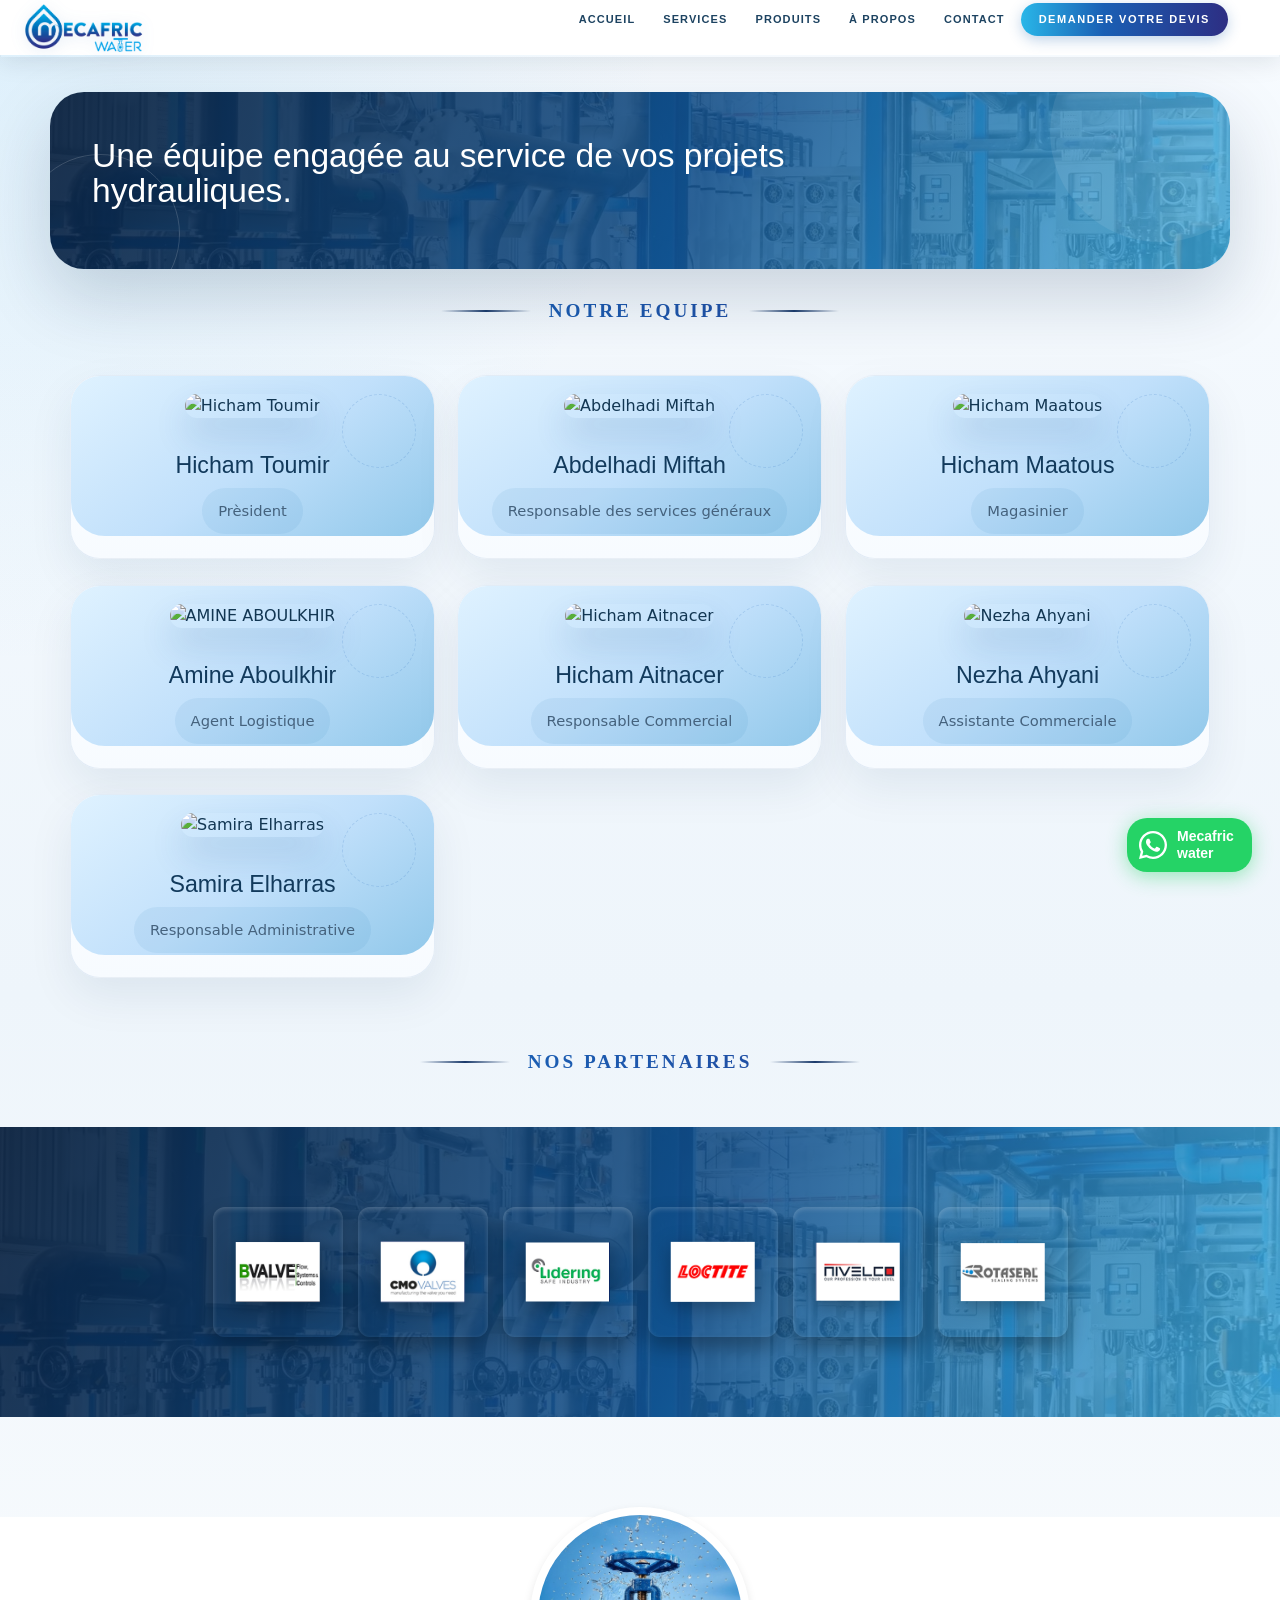
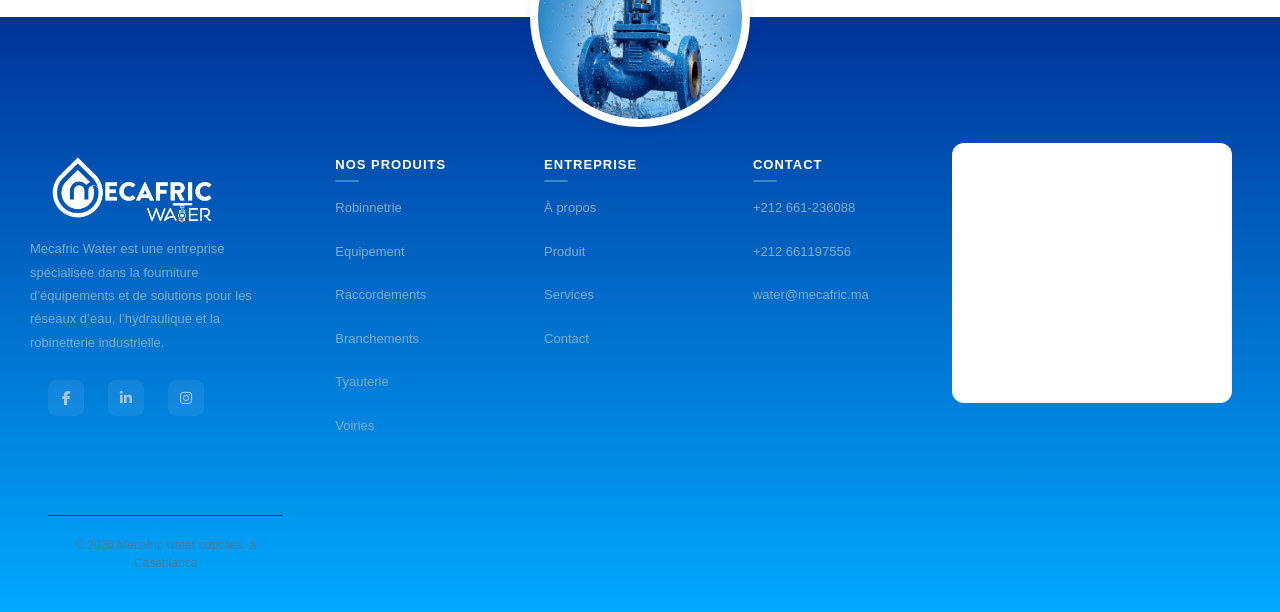
==== commit d0cbdeab: "'pre'" ====
--- a/apropos.html
+++ b/apropos.html
@@ -81,16 +81,16 @@
   max-width: 700px;
   margin: 0 0 14px;
   font-family: 'Oswald', sans-serif;
-  font-size: clamp(2.2rem, 5vw, 4.2rem);
-  line-height: 1.05;
+  font-size: 2.1em;
+    line-height: 1.05;
   color: #ffffff;
   animation: aproposFadeUp 0.9s ease both;
 }
 
 .apropos-hero p {
-  max-width: 720px;
+  max-width: 540px;
   margin: 0;
-  color: rgba(241, 249, 255, 0.88);
+  color: rgba(241, 249, 255, 0.9);
   font-size: 1rem;
   line-height: 1.8;
   animation: aproposFadeUp 1s 0.12s ease both;
@@ -292,6 +292,7 @@
     letter-spacing: 0.18em;
   }
 
+
   .temoignage-title {
     margin-bottom: 18px;
   }
@@ -355,7 +356,31 @@
     url("./visuel/indu1.webp") center/cover no-repeat;
     margin-bottom: 100px;
   }
-
+.gammes-title {
+  text-align: center;
+  font-size: 24px;
+  font-weight: 800;
+  letter-spacing: 3px;
+  background: linear-gradient(to right, #29B6E8 0%, #1A5FB4 40%, #2D2E83 100%);
+  -webkit-background-clip: text;
+  -webkit-text-fill-color: transparent;
+  font-family: 'Oswald';
+  font-weight: bold;
+  font-size: 1.2rem;
+  margin-bottom: 50px;
+  display: flex;
+  align-items: center;
+  justify-content: center;
+  gap: 18px;
+}
+
+.gammes-title::before,
+.gammes-title::after {
+  content: '';
+  width: 90px;
+  height: 2px;
+  background: linear-gradient(to right, transparent, #1a3a6b, transparent);
+}
 /* GRID */
 
 .puzzle {
@@ -531,8 +556,7 @@
 <section class="apropos-hero">
   <h1>Une équipe engagée au service de vos projets hydrauliques.</h1>
 </section>
-
-    <div class="gammes-title">NOTRE EQUIPE</div>
+      <div class="gammes-title">NOTRE EQUIPE</div>
 <section class="equipe container col-md-12">
     <div class="row g-6"> <!-- g-4 ajoute un espace entre les colonnes -->
 
@@ -546,7 +570,7 @@
 
     <div class="col-md-4">
       <div class="card-employe text-center">
-        <img src="./Photos/Abdelhadi Miftah.jpg" class="img-fluid  mb-3" alt="Abdelhadi Miftah">
+        <img src="./Photos/Abdelhadi Miftah.png" class="img-fluid  mb-3" alt="Abdelhadi Miftah">
         <h3>Abdelhadi Miftah</h3>
         <span>Responsable des services généraux</span>
       </div>
@@ -554,15 +578,23 @@
 
     <div class="col-md-4">
       <div class="card-employe text-center">
-        <img src="./Photos/Hicham Maatous.jpg" class="img-fluid  mb-3" alt="Hicham Maatous">
+        <img src="./Photos/Hicham Maatous.png" class="img-fluid  mb-3" alt="Hicham Maatous">
         <h3>Hicham Maatous</h3>
         <span>Magasinier</span>
       </div>
     </div>
-
+        <div class="col-md-4">
+      <div class="card-employe text-center">
+                <img src="./Photos/Amine .png" class="img-fluid  mb-3" alt="AMINE ABOULKHIR">
+
+        <h3>Amine Aboulkhir</h3>
+        <span>Agent Logistique</span>
+      </div>
+    </div>
+   
     <div class="col-md-4">
       <div class="card-employe text-center">
-        <img src="./Photos/Hicham Ait Nacer.jpg" class="img-fluid  mb-3" alt="Hicham Aitnacer">
+        <img src="./Photos/Hicham Ait nacer.png" class="img-fluid  mb-3" alt="Hicham Aitnacer">
         <h3>Hicham Aitnacer</h3>
         <span>Responsable Commercial</span>
       </div>
@@ -570,7 +602,7 @@
 
     <div class="col-md-4">
       <div class="card-employe text-center">
-        <img src="./Photos/Nezha Ahyani-flou4.jpg" class="img-fluid  mb-3" alt="Nezha Ahyani">
+        <img src="./Photos/Nezha Ahyani-flou4.png" class="img-fluid  mb-3" alt="Nezha Ahyani">
         <h3>Nezha Ahyani</h3>
         <span>Assistante Commerciale</span>
       </div>
@@ -578,7 +610,7 @@
 
     <div class="col-md-4">
       <div class="card-employe text-center">
-        <img src="./Photos/Samira Elharras-3.jpg" class="img-fluid mb-3" alt="Samira Elharras">
+        <img src="./Photos/Samira Elharras-2.png" class="img-fluid mb-3" alt="Samira Elharras">
         <h3>Samira Elharras</h3>
         <span>Responsable Administrative</span>
       </div>
@@ -586,7 +618,7 @@
 
   </div>
 </section>
-    <div class="gammes-title">NOS PARTENAIRES</div>
+         <div class="gammes-title">NOS PARTENAIRES</div>
 
 <div class="partenaires-puzzle">
   
@@ -608,19 +640,18 @@
 <footer class="custom-footer" id="footer">
   <div class="logo-container">
     <div class="circle-border">
-      <img src="./visuel/3. Conception de solutions .png" alt="Vannes industrielles">
+      <img src="./visuel/rond.png" alt="Vannes industrielles">
     </div>
   </div>
   <div class="footer-content">
         <div class="footer-brand">
         <img src="./visuel/MECAFRIC WATER-BLANC.png" alt="" width="180px" height="90px">
-   
       <p>Mecafric Water est une entreprise spécialisée dans la fourniture d’équipements et de solutions pour les réseaux d’eau,
          l’hydraulique et la robinetterie industrielle.</p>
       <div class="footer-socials">
-        <a href="#"><i class="fab fa-facebook-f"></i></a>
-        <a href="#"><i class="fab fa-linkedin-in"></i></a>
-        <a href="#"><i class="fab fa-instagram"></i></a>
+        <a href="https://www.facebook.com/MecafricGroup/"  target="_blank"><i class="fab fa-facebook-f"></i></a>
+        <a href="https://www.linkedin.com/company/108484529/admin/dashboard/"  target="_blank"><i class="fab fa-linkedin-in"></i></a>
+        <a href="https://www.instagram.com/mecafric/"><i class="fab fa-instagram"  target="_blank"></i></a>
       </div>
     </div> 
     <!-- Produits -->
@@ -644,8 +675,10 @@
     </div>
         <div class="footer-col">
       <h4>Contact</h4>
-      <a >+212 661-236088</a>
-      <a>mecafric.water@gmail.com</a>
+<a href="tel:+212661236088"> +212 661-236088</a>
+<a href="tel:+2120661197556"> +212 661197556</a>
+
+<a href="mailto:water@mecafric.ma"> water@mecafric.ma</a>
     </div> 
   <!-- Badges + Newsletter -->
   <div class="footer-middle">
@@ -660,15 +693,31 @@
   </div>
     </div>
 </footer>
-
-<a href="https://wa.me/2120661236088" target="_blank" class="btn-whatsapp">
-
+<div class="btn-whatsapp">
+  
+  <div class="whatsapp-main">
   <svg width="28" height="28" viewBox="0 0 32 32" xmlns="http://www.w3.org/2000/svg" fill="white">
     <path d="M16 0C7.163 0 0 7.163 0 16c0 2.824.738 5.474 2.031 7.775L0 32l8.468-2.007A15.93 15.93 0 0016 32c8.837 0 16-7.163 16-16S24.837 0 16 0zm0 29.333a13.27 13.27 0 01-6.773-1.854l-.487-.29-5.027 1.19 1.213-4.903-.317-.503A13.267 13.267 0 012.667 16C2.667 8.636 8.636 2.667 16 2.667S29.333 8.636 29.333 16 23.364 29.333 16 29.333zm7.27-9.927c-.397-.198-2.347-1.158-2.711-1.289-.364-.132-.629-.198-.893.198-.265.397-1.026 1.289-1.257 1.554-.231.265-.463.298-.861.099-.397-.198-1.676-.617-3.192-1.97-1.18-1.052-1.977-2.35-2.208-2.747-.231-.397-.025-.611.174-.809.178-.177.397-.463.595-.694.198-.231.265-.397.397-.662.132-.265.066-.497-.033-.695-.099-.198-.893-2.152-1.224-2.946-.322-.774-.65-.669-.893-.681l-.762-.013c-.264 0-.694.099-1.058.497-.364.397-1.39 1.358-1.39 3.312 0 1.953 1.423 3.84 1.621 4.105.198.265 2.8 4.276 6.784 5.995.948.41 1.688.655 2.265.838.952.302 1.818.26 2.503.158.764-.114 2.347-.959 2.678-1.885.33-.926.33-1.72.231-1.885-.099-.165-.364-.264-.762-.463z"/>
   </svg>
 
+
+    <main><strong>Mecafric <br> water</strong></main>
+  </div>
+
+  <div class="whatsapp-options">
+    <a href="https://wa.me/2120661236088" target="_blank">1</a>
+    <a href="https://wa.me/2120661197556" target="_blank">2</a>
+  </div>
+
+</div>
+<!-- <a href="https://wa.me/2120661236088" target="_blank" class="btn-whatsapp">
+
+  <svg width="28" height="28" viewBox="0 0 32 32" xmlns="http://www.w3.org/2000/svg" fill="white">
+    <path d="M16 0C7.163 0 0 7.163 0 16c0 2.824.738 5.474 2.031 7.775L0 32l8.468-2.007A15.93 15.93 0 0016 32c8.837 0 16-7.163 16-16S24.837 0 16 0zm0 29.333a13.27 13.27 0 01-6.773-1.854l-.487-.29-5.027 1.19 1.213-4.903-.317-.503A13.267 13.267 0 012.667 16C2.667 8.636 8.636 2.667 16 2.667S29.333 8.636 29.333 16 23.364 29.333 16 29.333zm7.27-9.927c-.397-.198-2.347-1.158-2.711-1.289-.364-.132-.629-.198-.893.198-.265.397-1.026 1.289-1.257 1.554-.231.265-.463.298-.861.099-.397-.198-1.676-.617-3.192-1.97-1.18-1.052-1.977-2.35-2.208-2.747-.231-.397-.025-.611.174-.809.178-.177.397-.463.595-.694.198-.231.265-.397.397-.662.132-.265.066-.497-.033-.695-.099-.198-.893-2.152-1.224-2.946-.322-.774-.65-.669-.893-.681l-.762-.013c-.264 0-.694.099-1.058.497-.364.397-1.39 1.358-1.39 3.312 0 1.953 1.423 3.84 1.621 4.105.198.265 2.8 4.276 6.784 5.995.948.41 1.688.655 2.265.838.952.302 1.818.26 2.503.158.764-.114 2.347-.959 2.678-1.885.33-.926.33-1.72.231-1.885-.099-.165-.364-.264-.762-.463z"/>
+  </svg>
+
   <main><strong>Mecafric <br> water</strong></main>
-</a>
+</a> -->
 
 <script src="./script.js"></script>
 </body>
--- a/style.css
+++ b/style.css
@@ -2,10 +2,11 @@
  @import url('https://fonts.googleapis.com/css2?family=Cormorant+Garamond:ital,wght@0,300;0,400;0,600;1,300;1,400&family=Outfit:wght@300;400;500&display=swap');
 *{padding: 0;
 margin: 0;}
+
 .gammes-section {
   background: white;
   padding: 60px 40px;
-  max-width: 1000px;
+  max-width: 1200px;
   width: 100%;
   margin: 0 auto;
   position: relative;
@@ -40,15 +41,18 @@
 .gammes-grid {
   display: grid;
   grid-template-columns: repeat(3, 1fr);
-  gap: 30px 20px;
+  gap: 42px 34px;
+  justify-items: center;
+  align-items: start;
 }
 /* ITEM */
 .gamme-item {
   display: flex;
   flex-direction: column;
   align-items: center;
-  gap: 14px;
+  gap: 18px;
   cursor: pointer;
+  width: 100%;
 }
 
 /* CIRCLE */
@@ -59,25 +63,23 @@
   justify-content: center;
   overflow: hidden;
   position: relative;
-
-  /* NEW ANIMATION */
-  animation: revealUp 0.7s ease-out both,
-             floatWave 4s ease-in-out infinite;
-
+  background: radial-gradient(circle at 30% 25%, #ffffff 0%, #f7f9fc 48%, #e8eef5 100%);
+  box-shadow: 0 22px 48px rgba(16, 60, 115, 0.16), 0 42px 86px rgba(16, 60, 115, 0.22);
+  animation: revealUp 0.7s ease-out both;
   transition: transform 0.3s ease, box-shadow 0.3s ease;
 }
 
 /* IMAGE */
 .gamme-circle.photo img {
-  width: 90px;
-  height: 90px;
-  object-fit: contain;
+  width: 100%;
+  height: 100%;
+  object-fit: cover;
 }
 
 /* HOVER */
 .gamme-circle:hover {
-  transform: scale(1.12) translateY(-6px);
-  box-shadow: 0 18px 40px rgba(0,160,220,0.45);
+  transform: translateY(-8px) scale(1.03);
+  box-shadow: 0 28px 60px rgba(25, 92, 180, 0.26), 0 52px 98px rgba(16, 60, 115, 0.26);
 }
 .gamme-circle a{
 
@@ -88,8 +90,34 @@
   text-decoration: none; /* âŒ remove underline */
 }
 /* SIZES */
-.gamme-circle.large { width: 160px; height: 160px; }
-.gamme-circle.small { width: 140px; height: 140px; }
+.gamme-circle.large,
+.gamme-circle.small { width: 250px; height: 250px; }
+
+.gamme-circle.photo > a {
+  width: 100%;
+  height: 100%;
+  display: flex;
+  align-items: center;
+  justify-content: center;
+  border-radius: 50%;
+  overflow: hidden;
+}
+
+.gamme-circle.photo > a img {
+  width: 100%;
+  height: 100%;
+  display: block;
+  object-fit: cover;
+  object-position: center center;
+  border-radius: 50%;
+}
+
+.gamme-circle--voiries > a img {
+  object-fit: contain;
+  object-position: center;
+  padding: 10px;
+  background: radial-gradient(circle at 30% 25%, #ffffff 0%, #f7f9fc 48%, #e8eef5 100%);
+}
 
 /* STYLES */
 .gamme-circle.filled {
@@ -97,18 +125,24 @@
 }
 
 .gamme-circle.photo {
-  background: white;
+  background: radial-gradient(circle at 30% 25%, #ffffff 0%, #f7f9fc 48%, #e8eef5 100%);
 }
 
 /* LABEL */
 .gamme-label {
-
-    background: linear-gradient(to right, #29B6E8 0%, #1A5FB4 40%, #2D2E83 100%);
+  background: linear-gradient(to right, #29B6E8 0%, #1A5FB4 40%, #2D2E83 100%);
   -webkit-background-clip: text;
   -webkit-text-fill-color: transparent;
   font-family: 'Oswald';
   font-weight: bold;
   font-size: 1.2rem;
+  text-align: center;
+  text-transform: uppercase;
+  line-height: 1.15;
+  min-height: 2.4em;
+  display: flex;
+  align-items: center;
+  justify-content: center;
 }
 
 /* ENTRY ANIMATION */
@@ -126,79 +160,49 @@
   }
 }
 
-/* FLOAT ANIMATION */
-@keyframes floatWave {
-  0%   { transform: translateY(0px) rotate(0deg); }
-  25%  { transform: translateY(-8px) rotate(-1deg); }
-  50%  { transform: translateY(-4px) rotate(1deg); }
-  75%  { transform: translateY(-10px) rotate(-0.5deg); }
-  100% { transform: translateY(0px) rotate(0deg); }
-}
-
-/* DIFFERENT SPEED (PRO EFFECT) */
-.gamme-item:nth-child(2) .gamme-circle {
-  animation-duration: 5s;
-}
-
-.gamme-item:nth-child(3) .gamme-circle {
-  animation-duration: 3.5s;
-}
-
-.gamme-item:nth-child(4) .gamme-circle {
-  animation-duration: 4.5s;
-}
-
 /* ALIGNMENT */
-.gamme-item:nth-child(2) { align-self: end; margin-bottom: 20px; }
-.gamme-item:nth-child(3) { align-self: start; }
-.gamme-item:nth-child(4) { align-self: start; }
-.gamme-item:nth-child(6) { align-self: end; margin-bottom: 20px; }
+.gamme-item:nth-child(2),
+.gamme-item:nth-child(3),
+.gamme-item:nth-child(4),
+.gamme-item:nth-child(6) {
+  align-self: center;
+  margin-bottom: 0;
+}
 
 /* RESPONSIVE */
 @media (max-width: 768px) {
   .gammes-grid {
     grid-template-columns: repeat(2, 1fr);
+    gap: 34px 20px;
   }
 }
 
 @media (max-width: 480px) {
   .gammes-grid {
     grid-template-columns: 1fr;
-  }
-
-  .gamme-circle.large {
-    width: 130px;
-    height: 130px;
-  }
-
+    gap: 28px;
+  }
+
+  .gamme-circle.large,
   .gamme-circle.small {
-    width: 100px;
-    height: 100px;
+    width: min(72vw, 220px);
+    height: min(72vw, 220px);
   }
 }
 
 /* SHINE EFFECT */
 .gamme-circle::after {
-  content: '';
-  position: absolute;
-  top: -60%;
-  left: -60%;
-  width: 50%;
-  height: 200%;
-  background: rgba(255,255,255,0.25);
-  transform: rotate(25deg) translateX(-100%);
-  transition: transform 0.5s ease;
-}
-
-.gamme-circle:hover::after {
-  transform: rotate(25deg) translateX(400%);
+  display: none;
 }
 
 /* ALIGNMENT */
-.gamme-item:nth-child(2) { align-self: end; margin-bottom: 20px; }
-.gamme-item:nth-child(3) { align-self: start; }
-.gamme-item:nth-child(4) { align-self: start; }
-.gamme-item:nth-child(6) { align-self: end; margin-bottom: 20px; }
+.gamme-item:nth-child(2),
+.gamme-item:nth-child(3),
+.gamme-item:nth-child(4),
+.gamme-item:nth-child(6) {
+  align-self: center;
+  margin-bottom: 0;
+}
 
 /* DELAY (each circle different timing) */
 .gamme-item:nth-child(1) .gamme-circle { animation-delay: 0.1s; }
@@ -220,14 +224,10 @@
     grid-template-columns: 1fr;
   }
 
-  .gamme-circle.large {
-    width: 130px;
-    height: 130px;
-  }
-
+  .gamme-circle.large,
   .gamme-circle.small {
-    width: 100px;
-    height: 100px;
+    width: min(72vw, 220px);
+    height: min(72vw, 220px);
   }
 }
 /* ===== HEADER ===== */
@@ -372,18 +372,27 @@
   left: 8%;
   transform: translateY(-50%);
   color: #ffffff;
-  max-width: 520px;
+  max-width: 640px;
   z-index: 2;
+  padding: 0;
+  border-radius: 0;
+  background: transparent;
+  backdrop-filter: none;
+  box-shadow: none;
 }
 
 .hero-text h1 {
-  font-family:'Oswald';
-  font-size: clamp(2.4rem, 4.5vw, 3.8rem);
-  font-weight: 700;
-  color: #ffffff;
-  line-height: 1.15;
-  margin-bottom: 18px;
-  animation: heroFadeUp 0.9s 0.2s ease both;
+  font-family: 'Gelasio', serif;
+  font-size: clamp(2.2rem, 4.5vw, 4rem);
+  font-weight: 600;
+  background: linear-gradient(to bottom, #151515, #888888, #777777);
+  -webkit-background-clip: text;
+  -webkit-text-fill-color: transparent;
+  line-height: 1;
+  margin-bottom: 0;
+  max-width: 12ch;
+  letter-spacing: 0;
+  text-shadow: 0 12px 28px rgba(6, 24, 46, 0.28);
 }
 
 .hero-text p {
@@ -587,22 +596,19 @@
   
 }
 
-/* cercle */
-/* chaque node kaydir taille dyal image dyalo */
-.node:nth-child(1) .node-circle img  { width: 120px; height: auto; }
-.node:nth-child(2) .node-circle img  { width: 120px; height: auto; }
-.node:nth-child(3) .node-circle img  { width: 120px; height: auto; }
-.node:nth-child(4) .node-circle img  { width: 120px; height: auto; }
-.node:nth-child(5) .node-circle img  { width: 120px; height: auto; }
-.node:nth-child(6) .node-circle img  { width: 100px; height: auto; }
-
 .node-circle img {
-  max-width: 78%;
-  max-height: 78%;
+  width: 120px;
+  max-width: 82%;
+  max-height: 82%;
   width: auto;
   height: auto;
   object-fit:contain;
-  border-radius: 10px; /* coins arrondis */
+  border-radius: 0;
+}
+
+.node:nth-child(5) .node-circle img {
+  max-width: 72%;
+  max-height: 72%;
 }
 .node:nth-child(1) .node-label { animation-delay: .9s; }
 .node:nth-child(2) .node-label { animation-delay: 1.05s; }
@@ -675,21 +681,25 @@
 @keyframes drawWave {
   to { stroke-dashoffset: 0; }
 }
-.node-circle img { border-radius:50%; }
+.node-circle img { border-radius: 0; }
 /* ===== TÃ‰MOIGNAGE ===== */
-
+.temoignage-section{
+  width: 80%;
+  height: 700px;
+  margin-left: 150px;
+}
 .temoignage-container {
     background: #f0f5fb;
-    border-radius: 24px;
+    border-radius: 29px;
     padding: 45px 50px;
     box-shadow: 8px 15px 40px rgba(0, 0, 0, 0.08);
     display: flex;
     align-items: center;
     gap: 40px;
-    width: 90%;          /* â† prend toute la largeur disponible */
-    max-width: 100%;      /* â† supprime la limite des 1050px */
-    margin: 30px  70px 20px;       /* â† retire le auto pour ne pas centrer */
-    box-sizing: border-box; /* â† Ã©vite le dÃ©bordement avec le padding */
+    width: 90%;          /*prend toute la largeur disponible */
+    max-width: 100%;      /*supprime la limite des 1050px */
+    margin: 30px  70px 20px;       /*  retire le auto pour ne pas centrer */
+    box-sizing: border-box; /* acvite le debordement avec le padding */
     font-family: 'Segoe UI',  sans-serif;
     position: relative;
     margin-top: 10px;
@@ -708,11 +718,11 @@
 }
 
 .left-panel .avatar img {
-    width: 160px;
-    height: 160px;
+    width: 300px;
+    height: 140px;
     border-radius: 50%;
     object-fit: cover;
-    border: 3px solid #e8f4fb;
+    border: 3px solid #1284c6;
     display: block;
     margin-top: -100px; /* DÃ©cale l'avatar vers le haut, hors de la carte */
 }
@@ -741,9 +751,10 @@
   font-family: 'Oswald';
   font-weight: bold;
   font-size: 1.6rem;
-    margin: 0 0 90px 0;
+    margin: 21px 0 49px 0;
     display: block;
     line-height: 1.3;
+    text-align:center;
 }
 .section-label::after{
     content: '';
@@ -752,13 +763,14 @@
     height: 2px;
     background: linear-gradient(to right, #29B6E8 0%, #1A5FB4 40%, #2D2E83 100%);
     margin-top: 15px;
+    margin-left: 12px;
 
 }
 .quote-text {
     color: #444;
     line-height: 1.65;
-    font-size: 0.9rem;
-    margin: 0 0 12px 0;
+    font-size: 1.1rem;
+    margin: 10px 0 22px 25px;
     font-family: 'Barlow Condensed', 'Segoe UI', sans-serif;
     white-space: pre-line;
 }
@@ -768,7 +780,7 @@
     display: flex;
     flex-direction: column; /* واحد تحت واحد */
     align-items: flex-end;  /* لليمين */
-    margin-top: 8px;
+    margin-top: -10px;
 }
 
 .sig img {
@@ -777,13 +789,15 @@
     opacity: 0.85;
     filter: contrast(1.1);
     margin-bottom: 0; /* مسافة بين الصور */
-}
-/* â”€â”€ Colonne droite : image produit â”€â”€ */
+    margin-top: -35px;
+}
+/* Colonne droite : image produit  */
 .image-droite {
-    flex: 0 0 220px;
+    flex: 0 0 290px;
     display: flex;
     align-items: center;
     justify-content: center;
+  
 }
 
 .image-droite img {
@@ -1490,14 +1504,7 @@
   height: 100px;
   object-fit: cover;
 }
-.services-header {
-  text-align: center;
-  height: 300px;
-  margin-bottom: 40px;
-     background:
-      linear-gradient(160deg, rgba(5,20,50,0.82) 0%, rgba(10,40,80,0.65) 50%, rgba(5,15,35,0.88) 100%),
-      url("./visuel/pomp2.JPG")center/cover no-repeat fixed;
-}
+
 
 /* Conteneur des cartes */
 .services-container {
@@ -2246,21 +2253,7 @@
   pointer-events: none;
 }
 
-.services-section .services-header {
-  width: min(1120px, 100%);
-  min-height: 250px;
-  height: auto;
-  margin: 0 auto 42px;
-  padding: 42px 48px 118px;
-  border-radius: 38px;
-  text-align: center;
-  position: relative;
-  overflow: hidden;
-  background:
-    linear-gradient(160deg, rgba(6, 23, 54, 0.92) 0%, rgba(19, 76, 134, 0.82) 52%, rgba(35, 144, 208, 0.75) 100%),
-    url("./visuel/Proposition\ 4.png") center/cover no-repeat;
-  box-shadow: 0 30px 70px rgba(8, 33, 67, 0.18);
-}
+
 
 .services-section .services-header::before {
   content: '';
@@ -2496,14 +2489,59 @@
   .services-section .service-card h3 {
     font-size: 1.32rem;
   }
-}
+}.btn-whatsapp {
+  position: fixed;
+  bottom: 28px;
+  right: 28px;
+  background: #25D366;
+  color: white;
+  border-radius: 50px;
+  padding: 12px 16px;
+  cursor: pointer;
+  z-index: 9999;
+  width: max-content;
+  font-family: sans-serif;
+
+  display: flex;          /* مهم */
+  align-items: center;
+  gap: 10px;
+}
+
+/* main */
+.whatsapp-main {
+  display: flex;
+  align-items: center;
+  gap: 10px;
+}
+
+/* options */
+.whatsapp-options {
+  display: none;
+  gap: 6px;
+}
+
+/* links */
+.whatsapp-options a {
+  text-decoration: none;
+  color: white;
+  background: #128C7E;
+  padding: 5px 8px;
+  border-radius: 6px;
+  font-size: 12px;
+}
+
+/* hover */
+.btn-whatsapp:hover .whatsapp-options {
+  display: flex; /* غادي يبانوا حدا النص */
+}
+
 /* === WhatsApp Floating Button === */
-.btn-whatsapp {
+/* .btn-whatsapp {
   position: fixed;
   bottom: 28px;
   right: 28px;
   border-radius: 100px; /* arrondi */
-  z-index: 9999;
+  /* z-index: 9999;
   display: flex;
   align-items: center;
   gap: 10px;
@@ -2514,7 +2552,7 @@
   box-shadow: 0 4px 20px rgba(37, 211, 102, 0.45);
 
   transition: transform 0.25s ease, box-shadow 0.25s ease;
-}
+} */
 
 .btn-whatsapp:hover {
   transform: translateY(-3px) scale(1.03);
@@ -2539,18 +2577,18 @@
 .btn-whatsapp main strong {
   font-weight: 700;
   font-size: 14px;
-}
+} */
 
 /* Animation d'entrée */
-@keyframes waBounceIn {
+/* @keyframes waBounceIn {
   0%   { opacity: 0; transform: scale(0.5) translateY(40px); }
   70%  { transform: scale(1.08) translateY(-4px); }
   100% { opacity: 1; transform: scale(1) translateY(0); }
-}
-
+} */
+/* 
 .btn-whatsapp {
   animation: waBounceIn 0.5s cubic-bezier(0.34, 1.56, 0.64, 1) both;
-}
+} */
 
 /* ===== Codex Responsive Polish ===== */
 :root {
@@ -2803,6 +2841,12 @@
     line-height: 1.08;
   }
 
+  .hero-eyebrow {
+    font-size: 0.72rem;
+    letter-spacing: 0.16em;
+    margin-bottom: 10px;
+  }
+
   .hero-text p {
     font-size: 0.92rem;
     line-height: 1.7;
@@ -3020,6 +3064,10 @@
 
   .hero-text h1 {
     font-size: clamp(1.45rem, 8vw, 2rem) !important;
+  }
+
+  .hero-eyebrow::before {
+    width: 24px;
   }
 
   .gammes-grid {
@@ -3138,6 +3186,262 @@
   pointer-events: auto;
 }
 
+/* Services cards layered like pricing showcase */
+.services-section {
+  position: relative;
+  padding: 54px 24px 110px;
+  background:
+    radial-gradient(circle at 50% 18%, rgba(41, 182, 232, 0.08), transparent 24%),
+    linear-gradient(180deg, #f9fcff 0%, #eef5fb 48%, #ffffff 100%);
+}
+
+.services-section .gammes-title {
+  margin-bottom: 22px;
+}
+
+.services-section .services-header::before {
+  display: inline-flex;
+  align-items: center;
+  margin-bottom: 14px;
+  padding: 7px 14px;
+  border-radius: 999px;
+  color: #9fe6ff;
+  font-family: 'Barlow Condensed', 'Segoe UI', sans-serif;
+  font-size: 0.82rem;
+  font-weight: 700;
+  letter-spacing: 0.22em;
+  text-transform: uppercase;
+}
+
+.services-section .services-header::after {
+  content: '';
+  width: min(160px, 22vw);
+  height: 4px;
+  margin-top: 18px;
+  border-radius: 999px;
+  background: linear-gradient(90deg, #297fe8 0%, rgba(255,255,255,0.92) 100%);
+}
+
+.services-section .services-header h2 {
+  max-width: 860px;
+  margin: 0;
+  color: #ffffff;
+  font-size: clamp(2rem, 4vw, 3.2rem);
+  line-height: 1.02;
+  letter-spacing: 0.01em;
+  text-wrap: balance;
+  text-shadow: 0 10px 24px rgba(5, 20, 50, 0.28);
+}
+
+.services-section .services-container {
+  width: min(980px, calc(100% - 2 * var(--page-gutter)));
+  margin: -92px auto 0;
+  position: relative;
+  min-height: 560px;
+  perspective: 1400px;
+}
+
+.services-section .service-card {
+  position: absolute;
+  inset: 0;
+  width: min(100%, 360px);
+  margin: 0 auto;
+  height: 400px;
+  padding: 22px 18px 24px;
+  border-radius: 22px;
+  background: #ffffff;
+  border: 1px solid rgba(16, 78, 146, 0.1);
+  box-shadow: 0 22px 40px rgba(10, 41, 84, 0.1);
+  text-align: center;
+  overflow: visible;
+  opacity: 1;
+  transform: translateY(40px) scale(0.88);
+  transition: transform 0.85s cubic-bezier(.22,.87,.36,1), box-shadow 0.4s ease, opacity 0.4s ease;
+  z-index: 1;
+  pointer-events: none;
+  transform-origin: center center;
+}
+
+.services-section.is-active .service-card.is-front {
+  background: linear-gradient(180deg, #103b78 0%, #1b5fb1 55%, #28b6e8 100%);
+  color: #ffffff;
+  transform: translateY(-18px) translateZ(0) scale(1.03);
+  opacity: 1;
+  z-index: 3;
+  pointer-events: auto;
+  box-shadow: 0 32px 58px rgba(10, 41, 84, 0.18);
+}
+
+.services-section.is-active .service-card.is-left {
+  transform: translateX(-102%) translateY(34px) scale(0.86);
+  opacity: 0.9;
+  z-index: 1;
+}
+
+.services-section.is-active .service-card.is-right {
+  transform: translateX(102%) translateY(34px) scale(0.86);
+  opacity: 0.9;
+  z-index: 1;
+}
+
+.services-section .service-card:hover {
+  box-shadow: 0 28px 52px rgba(10, 41, 84, 0.16);
+}
+
+.services-section .service-card::before,
+.services-section .service-card::after {
+  display: none;
+}
+
+.services-section .service-card:nth-child(1)::before,
+.services-section .service-card:nth-child(2)::before,
+.services-section .service-card:nth-child(3)::before {
+  content: '01';
+  display: inline-flex;
+  align-items: center;
+  justify-content: center;
+  width: 44px;
+  height: 44px;
+  border-radius: 50%;
+  margin-bottom: 18px;
+  background: linear-gradient(135deg, #29b6e8, #1a5fb4);
+  color: #ffffff;
+  font-family: 'Oswald', sans-serif;
+  font-size: 0.95rem;
+  letter-spacing: 0.06em;
+  box-shadow: 0 12px 24px rgba(26, 95, 180, 0.18);
+}
+
+.services-section .service-card:nth-child(2)::before { content: '02'; }
+.services-section .service-card:nth-child(3)::before { content: '03'; }
+
+.services-section .icon {
+  width: 100%;
+  height: 150px;
+  object-fit: contain;
+  display: block;
+  margin: 0 0 16px;
+  padding: 0;
+  background: transparent;
+  box-shadow: none;
+  animation: none;
+}
+
+.services-section .service-card h3 {
+  margin: 0 0 10px;
+  font-size: 1.35rem;
+  line-height: 1.06;
+  text-transform: uppercase;
+  color: #10375d;
+}
+
+.services-section.is-active .service-card.is-front h3,
+.services-section.is-active .service-card.is-front p,
+.services-section.is-active .service-card.is-front .feature-item {
+  color: #ffffff;
+}
+
+.services-section .service-card p {
+  margin: 0 0 18px;
+  font-size: 0.95rem;
+  line-height: 1.7;
+  color: #5b7086;
+  max-width: none;
+}
+
+.services-section .features-list {
+  display: flex;
+  flex-direction: column;
+  gap: 10px;
+  margin-top: 0;
+  text-align: left;
+}
+
+.services-section .feature-item {
+  padding: 10px 12px;
+  border-radius: 14px;
+  background: #eff6fd;
+  color: #35546e;
+  font-size: 0.83rem;
+  line-height: 1.5;
+}
+
+.services-section.is-active .service-card.is-front .feature-item {
+  background: rgba(255,255,255,0.14);
+}
+
+.services-section .feature-item::before {
+  margin-top: 6px;
+}
+
+@media (max-width: 980px) {
+  .services-section .services-container {
+    width: min(760px, calc(100% - 2 * var(--page-gutter)));
+    margin-top: -70px;
+    min-height: 1450px;
+    perspective: none;
+  }
+
+  .services-section .service-card {
+    position: relative;
+    width: 100%;
+    min-height: auto;
+    inset: auto;
+    margin: 0 0 18px;
+    transform: none;
+    opacity: 1;
+    pointer-events: auto;
+  }
+
+  .services-section.is-active .service-card.is-front,
+  .services-section.is-active .service-card.is-left,
+  .services-section.is-active .service-card.is-right {
+    transform: none;
+    opacity: 1;
+    box-shadow: 0 22px 40px rgba(10, 41, 84, 0.1);
+  }
+}
+
+@media (max-width: 700px) {
+  .services-section {
+    padding: 38px 16px 80px;
+  }
+
+  .services-section .services-header {
+    padding: 24px 18px 92px;
+    border-radius: 26px;
+    text-align: center;
+    align-items: center;
+  }
+
+  .services-section .services-header::before {
+    margin-bottom: 12px;
+    font-size: 0.76rem;
+    letter-spacing: 0.16em;
+  }
+
+  .services-section .services-header::after {
+    width: 110px;
+  }
+
+  .services-section .services-container {
+    margin-top: -58px;
+  }
+
+  .services-section .service-card {
+    border-radius: 20px;
+    padding: 18px 16px 20px;
+  }
+
+  .services-section .icon {
+    height: 128px;
+  }
+
+  .services-section .service-card h3 {
+    font-size: 1.2rem;
+  }
+}
+
 
 /* Footer map: keep it visible across pages */
 .footer-middle {
@@ -3209,8 +3513,620 @@
     gap: 8px;
   }
 
-  .footer-socials {
-    margin-top: 10px;
-    gap: 14px;
-  }
-}
+.footer-socials {
+      margin-top: 10px;
+      gap: 14px;
+    }
+  }
+
+/* Services redesign */
+.services-section.services-section--static {
+  padding: 56px 24px 110px;
+  background:
+    radial-gradient(circle at 12% 18%, rgba(41, 182, 232, 0.08), transparent 22%),
+    linear-gradient(180deg, #f7fbff 0%, #edf4fb 46%, #ffffff 100%);
+}
+
+.services-section.services-section--static .services-header {
+  width: min(1180px, calc(100% - 2 * var(--page-gutter)));
+  min-height: 300px;
+  height: auto;
+  margin: 0 auto;
+  padding: 40px 42px 130px;
+  border-radius: 32px;
+  display: flex;
+  flex-direction: column;
+  align-items: flex-start;
+  justify-content: center;
+  text-align: left;
+
+  box-shadow: 0 26px 60px rgba(10, 41, 84, 0.12);
+}
+
+.services-section.services-section--static .services-header::before,
+.services-section.services-section--static .services-header::after {
+  display: none;
+}
+
+.services-chip {
+  display: inline-flex;
+  align-items: center;
+  gap: 8px;
+  margin-bottom: 14px;
+  padding: 8px 14px;
+  border-radius: 999px;
+  background: rgba(255, 255, 255, 0.14);
+  color: #dff7ff;
+  font: 700 0.82rem 'Barlow Condensed', 'Segoe UI', sans-serif;
+  letter-spacing: 0.2em;
+  text-transform: uppercase;
+}
+
+.services-chip::before {
+  content: "";
+  width: 8px;
+  height: 8px;
+  border-radius: 50%;
+  background: #7bd9ff;
+  box-shadow: 0 0 0 5px rgba(123, 217, 255, 0.16);
+}
+
+.services-section.services-section--static .services-header h2 {
+  max-width: 620px;
+  margin: 0;
+  font-size: clamp(2rem, 4vw, 3rem);
+  line-height: 1.04;
+  color: #ffffff;
+  text-shadow: 0 10px 24px rgba(5, 20, 50, 0.24);
+}
+
+.services-section.services-section--static .services-container {
+  width: min(980px, calc(100% - 2 * var(--page-gutter)));
+  margin: -88px auto 0;
+  min-height: 0;
+  perspective: none;
+  display: grid;
+  grid-template-columns: 1fr;
+  gap: 14px;
+  padding: 22px;
+  border-radius: 28px;
+  background: rgba(255, 255, 255, 0.96);
+  border: 1px solid rgba(20, 83, 146, 0.08);
+  box-shadow: 0 28px 56px rgba(10, 41, 84, 0.12);
+}
+
+.services-section.services-section--static .service-card {
+  position: relative;
+  inset: auto;
+  width: 100%;
+  height: auto;
+  margin: 0;
+  padding: 16px 18px 16px 18px;
+  border-radius: 22px;
+  background: linear-gradient(180deg, #ffffff 0%, #b2bbca 100%);
+  border: 1px solid rgba(21, 83, 146, 0.08);
+  box-shadow: 0 10px 24px rgba(10, 41, 84, 0.05);
+  text-align: left;
+  overflow: hidden;
+  opacity: 1;
+  transform: none;
+  pointer-events: auto;
+  display: grid;
+  grid-template-columns: 140px minmax(0, 1fr);
+  column-gap: 18px;
+  align-items: start;
+  transition: transform 0.3s ease, box-shadow 0.3s ease, border-color 0.3s ease;
+}
+
+.services-section.services-section--static .service-card::before,
+.services-section.services-section--static .service-card::after {
+  display: none;
+}
+
+.services-section.services-section--static .service-card:hover {
+  transform: translateY(-4px);
+  border-color: rgba(21, 83, 146, 0.2);
+  box-shadow: 0 16px 30px rgba(10, 41, 84, 0.08);
+}
+
+
+.services-section.services-section--static .service-card:hover .icon {
+  transform: translateY(-4px) scale(1.03);
+}
+
+.services-section.services-section--static .service-card h3 {
+  margin: 2px 0 10px;
+  color: #123a5c;
+  font-size: 1.28rem;
+  line-height: 1.12;
+  text-transform: none;
+}
+
+.services-section.services-section--static .service-card p {
+  margin: 0 0 16px;
+  max-width: none;
+  color: #5b7086;
+  font-size: 0.92rem;
+  line-height: 1.65;
+}
+
+.services-section.services-section--static .features-list {
+  display: flex;
+  flex-direction: column;
+  gap: 8px;
+  margin-top: 0;
+}
+
+.services-section.services-section--static .feature-item {
+  padding: 10px 12px;
+  border-radius: 12px;
+  background: #eef6fd;
+  color: #35546e;
+  font-size: 0.82rem;
+  line-height: 1.5;
+}
+
+.services-section.services-section--static .feature-item::before {
+  margin-top: 6px;
+}
+
+@media (max-width: 980px) {
+  .services-section.services-section--static .services-container {
+    width: min(760px, calc(100% - 2 * var(--page-gutter)));
+  }
+}
+
+@media (max-width: 700px) {
+  .services-section.services-section--static {
+    padding: 40px 16px 78px;
+  }
+
+  .services-section.services-section--static .services-header {
+    min-height: auto;
+    padding: 24px 18px 84px;
+    border-radius: 24px;
+    text-align: center;
+    align-items: center;
+  }
+
+  .services-section.services-section--static .services-container {
+    margin-top: -54px;
+    padding: 14px;
+    border-radius: 22px;
+  }
+
+  .services-section.services-section--static .service-card {
+    grid-template-columns: 1fr;
+    border-radius: 18px;
+    padding: 14px 14px 18px;
+    row-gap: 14px;
+  }
+
+  .services-section.services-section--static .icon {
+    grid-row: auto;
+    height: 138px;
+    padding: 18px 18px 14px;
+    border-radius: 16px;
+  }
+}
+
+/* Services split layout */
+.services-section.services-section--static .services-container {
+  width: min(1180px, calc(100% - 2 * var(--page-gutter)));
+  margin: -104px auto 0;
+  padding: 0;
+  display: grid;
+  grid-template-columns: minmax(290px, 0.85fr) minmax(390px, 0.98fr);
+  gap: 22px;
+  background: transparent;
+  border: 0;
+  box-shadow: none;
+  align-items: start;
+}
+
+.services-section.services-section--static .services-visual {
+  position: relative;
+  min-height: 100%;
+  border-radius: 26px;
+  overflow: hidden;
+  background:
+    linear-gradient(145deg, rgba(10, 44, 86, 0.9), rgba(41, 128, 198, 0.74)),
+    #0f457e;
+  box-shadow: 0 26px 56px rgba(10, 41, 84, 0.16);
+}
+
+.services-section.services-section--static .services-visual::after {
+  content: "";
+  position: absolute;
+  inset: 0;
+  background: linear-gradient(180deg, rgba(255,255,255,0.08), transparent 40%);
+  pointer-events: none;
+}
+
+.services-section.services-section--static .services-visual img {
+  width: 100%;
+  height: 100%;
+  min-height: 610px;
+  object-fit: cover;
+  object-position: center;
+  display: block;
+  mix-blend-mode: screen;
+  opacity: 0.9;
+}
+
+.services-section.services-section--static .services-list {
+  display: flex;
+  flex-direction: column;
+  gap: 12px;
+  margin-top: -22px;
+}
+
+.services-section.services-section--static .service-card {
+  grid-template-columns: 92px minmax(0, 1fr);
+  padding: 14px 14px 14px;
+  border-radius: 20px;
+  background: rgba(255, 255, 255, 0.96);
+  box-shadow: 0 14px 30px rgba(10, 41, 84, 0.08);
+  opacity: 0;
+  transform: translateX(28px);
+  animation: servicesStackIn 0.7s ease forwards;
+}
+
+.services-section.services-section--static .service-card:nth-child(1) { animation-delay: 0.08s; }
+.services-section.services-section--static .service-card:nth-child(2) { animation-delay: 0.18s; }
+.services-section.services-section--static .service-card:nth-child(3) { animation-delay: 0.28s; }
+
+.services-section.services-section--static .service-card:hover {
+  transform: translateY(-4px);
+}
+
+.services-section.services-section--static .icon {
+  grid-row: 1 / span 3;
+  height: 82px;
+  padding: 12px;
+  border-radius: 16px;
+  background: linear-gradient(180deg, #edf6fd 0%, #dcecf9 100%);
+}
+
+.services-section.services-section--static .service-card h3 {
+  font-size: 1.08rem;
+  margin: 2px 0 6px;
+}
+
+.services-section.services-section--static .service-card p {
+  margin-bottom: 10px;
+  font-size: 0.86rem;
+  line-height: 1.58;
+}
+
+.services-section.services-section--static .feature-item {
+  padding: 8px 10px;
+  font-size: 0.77rem;
+  border-radius: 10px;
+}
+
+@keyframes servicesStackIn {
+  from {
+    opacity: 0;
+    transform: translateX(28px);
+  }
+  to {
+    opacity: 1;
+    transform: translateX(0);
+  }
+}
+
+@media (max-width: 980px) {
+  .services-section.services-section--static .services-container {
+    grid-template-columns: 1fr;
+    margin-top: -74px;
+  }
+
+  .services-section.services-section--static .services-visual img {
+    min-height: 340px;
+  }
+
+  .services-section.services-section--static .services-list {
+    margin-top: 0;
+  }
+}
+
+@media (max-width: 700px) {
+  .services-section.services-section--static .services-container {
+    gap: 18px;
+    margin-top: -56px;
+  }
+
+  .services-section.services-section--static .services-visual {
+    border-radius: 22px;
+  }
+
+  .services-section.services-section--static .services-visual img {
+    min-height: 260px;
+  }
+
+  .services-section.services-section--static .service-card {
+    grid-template-columns: 82px minmax(0, 1fr);
+    padding: 14px;
+    border-radius: 18px;
+  }
+
+  .services-section.services-section--static .icon {
+    height: 78px;
+    border-radius: 14px;
+  }
+}
+
+/* Services final hover-cards */
+.services-section.services-section--static {
+  padding: 48px 24px 92px;
+  background:
+    linear-gradient(180deg, #f8fbfc 0%, #edf3f5 100%);
+}
+
+.services-section.services-section--static .services-header {
+  display: none;
+}
+
+.services-section.services-section--static .services-chip {
+  display: none;
+}
+
+.services-section.services-section--static .services-header h2 {
+  display: none;
+}
+
+.services-section.services-section--static .services-visual {
+  display: block;
+  position: relative;
+  z-index: 1;
+}
+
+.services-section.services-section--static .services-container {
+  width: min(1040px, calc(100% - 2 * var(--page-gutter)));
+  margin: 0 auto;
+  display: grid;
+  grid-template-columns: minmax(100px, 0.66fr) minmax(200px, 0.96fr);
+  gap: 20px;
+  align-items: stretch;
+}
+
+.services-section.services-section--static .services-list {
+  display: flex;
+  flex-direction: column;
+  justify-content: center;
+  gap: 16px;
+  margin-top: 0;
+  margin-left: -96px;
+  position: relative;
+  z-index: 2;
+}
+
+.services-section.services-section--static .services-visual {
+  border-radius: 0;
+  overflow: visible;
+  background: transparent;
+  box-shadow: none;
+}
+
+.services-section.services-section--static .services-visual::after {
+  display: none;
+}
+
+.services-section.services-section--static .services-visual img {
+  width: 100%;
+  height: 100%;
+  min-height: 360px;
+  object-fit: cover;
+  object-position: center;
+  display: block;
+  border: 8px solid #f7fbfc;
+  box-shadow: 0 18px 40px rgba(10, 41, 84, 0.12);
+  mix-blend-mode: normal;
+  opacity: 0.68;
+  filter: saturate(0.68) brightness(1.04);
+}
+
+.services-section.services-section--static .service-card {
+  position: relative;
+  display: block;
+  min-height: 146px;
+  padding: 22px 20px 18px;
+  border-radius: 0;
+  background:rgb(255, 255, 255);
+  border: 1px solid rgba(54, 92, 86, 0.1);
+  box-shadow: 0 14px 28px rgba(10, 41, 84, 0.1);
+  text-align: left;
+  overflow: hidden;
+  opacity: 0;
+  transform: translateY(26px);
+  animation: none;
+  transition: transform 0.3s ease, box-shadow 0.3s ease, opacity 0.5s ease;
+}
+
+
+
+.services-section.services-section--static.is-revealed .service-card {
+  animation: servicesRevealUp 0.65s ease forwards;
+}
+
+.services-section.services-section--static.is-revealed .service-card:nth-child(1) {
+  animation-delay: 0.08s;
+}
+
+.services-section.services-section--static.is-revealed .service-card:nth-child(2) {
+  animation-delay: 0.2s;
+}
+
+.services-section.services-section--static.is-revealed .service-card:nth-child(3) {
+  animation-delay: 0.32s;
+}
+
+.services-section.services-section--static .service-card::after {
+  content: "";
+  position: absolute;
+  inset: 0;
+  background: linear-gradient(180deg, rgba(255,255,255,0.14), transparent 40%);
+  opacity: 0;
+  transition: opacity 0.3s ease;
+}
+
+.services-section.services-section--static .service-card:hover {
+  transform: translateY(-4px);
+  box-shadow: 0 18px 34px rgba(10, 41, 84, 0.14);
+}
+
+.services-section.services-section--static .service-card:hover::after {
+  opacity: 1;
+}
+
+.services-section.services-section--static .service-card:hover .icon {
+  opacity: 0.14;
+  transform: translateY(-50%) scale(1);
+}
+
+.services-section.services-section--static .service-card h3,
+.services-section.services-section--static .service-card p,
+.services-section.services-section--static .features-list {
+  position: relative;
+  z-index: 1;
+}
+
+.services-section.services-section--static .service-card h3 {
+  margin: 0;
+  padding-top: 0;
+  max-width: 84%;
+  color: #0770d2;
+  font-family: 'Cormorant Garamond', serif;
+  font-size: clamp(1.55rem, 1.9vw, 2.2rem);
+  line-height: 1.02;
+  letter-spacing: 0;
+  text-transform: none;
+  font-weight: 700;
+}
+
+.services-section.services-section--static .service-card:nth-child(1) h3::before,
+.services-section.services-section--static .service-card:nth-child(2) h3::before,
+.services-section.services-section--static .service-card:nth-child(3) h3::before {
+  display: inline-flex;
+  align-items: center;
+  justify-content: center;
+  width: 28px;
+  height: 28px;
+  margin: 0 0 10px;
+  border-radius: 50%;
+  background: linear-gradient(135deg, #7fb7a8, #4f8f7b);
+  color: #ffffff;
+  font-family: 'Oswald', sans-serif;
+  font-size: 0.72rem;
+  box-shadow: none;
+}
+
+.services-section.services-section--static .service-card h3::before {
+  display: inline-flex;
+}
+
+.services-section.services-section--static .service-card p {
+  margin: 8px 0 0;
+  max-width: 80%;
+  color: #39748f;
+  font-family: 'Outfit', 'Segoe UI', sans-serif;
+  font-size: 0.84rem;
+  line-height: 1.6;
+  font-weight: 400;
+}
+
+.services-section.services-section--static .features-list {
+  display: flex;
+  flex-wrap: wrap;
+  gap: 6px 10px;
+  margin-top: 10px;
+}
+
+.services-section.services-section--static .feature-item {
+  padding: 0;
+  border-radius: 0;
+  background: transparent;
+  color: #000000;
+  font-family: 'Outfit', 'Segoe UI', sans-serif;
+  font-size: 0.74rem;
+  line-height: 1.45;
+  font-weight: 400;
+  letter-spacing: 0.01em;
+}
+
+.services-section.services-section--static .feature-item::before {
+  display: none;
+}
+
+@keyframes servicesRevealUp {
+  from {
+    opacity: 0;
+    transform: translateY(26px);
+  }
+  to {
+    opacity: 1;
+    transform: translateY(0);
+  }
+}
+
+@media (max-width: 980px) {
+  .services-section.services-section--static .services-container {
+    grid-template-columns: 1fr;
+    gap: 18px;
+  }
+
+  .services-section.services-section--static .services-visual img {
+    min-height: 250px;
+  }
+
+  .services-section.services-section--static .service-card:nth-child(1),
+  .services-section.services-section--static .service-card:nth-child(2),
+  .services-section.services-section--static .service-card:nth-child(3) {
+    transform: translateY(0);
+  }
+
+  .services-section.services-section--static .service-card {
+    min-height: 150px;
+  }
+
+  .services-section.services-section--static .services-list {
+    margin-left: 0;
+    margin-top: 0;
+  }
+}
+
+@media (max-width: 700px) {
+  .services-section.services-section--static {
+    padding: 40px 16px 72px;
+  }
+
+  .services-section.services-section--static .services-container {
+    gap: 16px;
+  }
+
+  .services-section.services-section--static .service-card {
+    min-height: 170px;
+    padding: 18px 16px 16px;
+  }
+
+  .services-section.services-section--static .icon {
+    width: 96px;
+    height: 96px;
+    right: 8px;
+  }
+
+  .services-section.services-section--static .service-card h3 {
+    max-width: 100%;
+    font-size: 1.42rem;
+  }
+
+  .services-section.services-section--static .service-card p {
+    max-width: 100%;
+    font-size: 0.82rem;
+  }
+
+  .services-section.services-section--static .feature-item {
+    font-size: 0.72rem;
+  }
+}
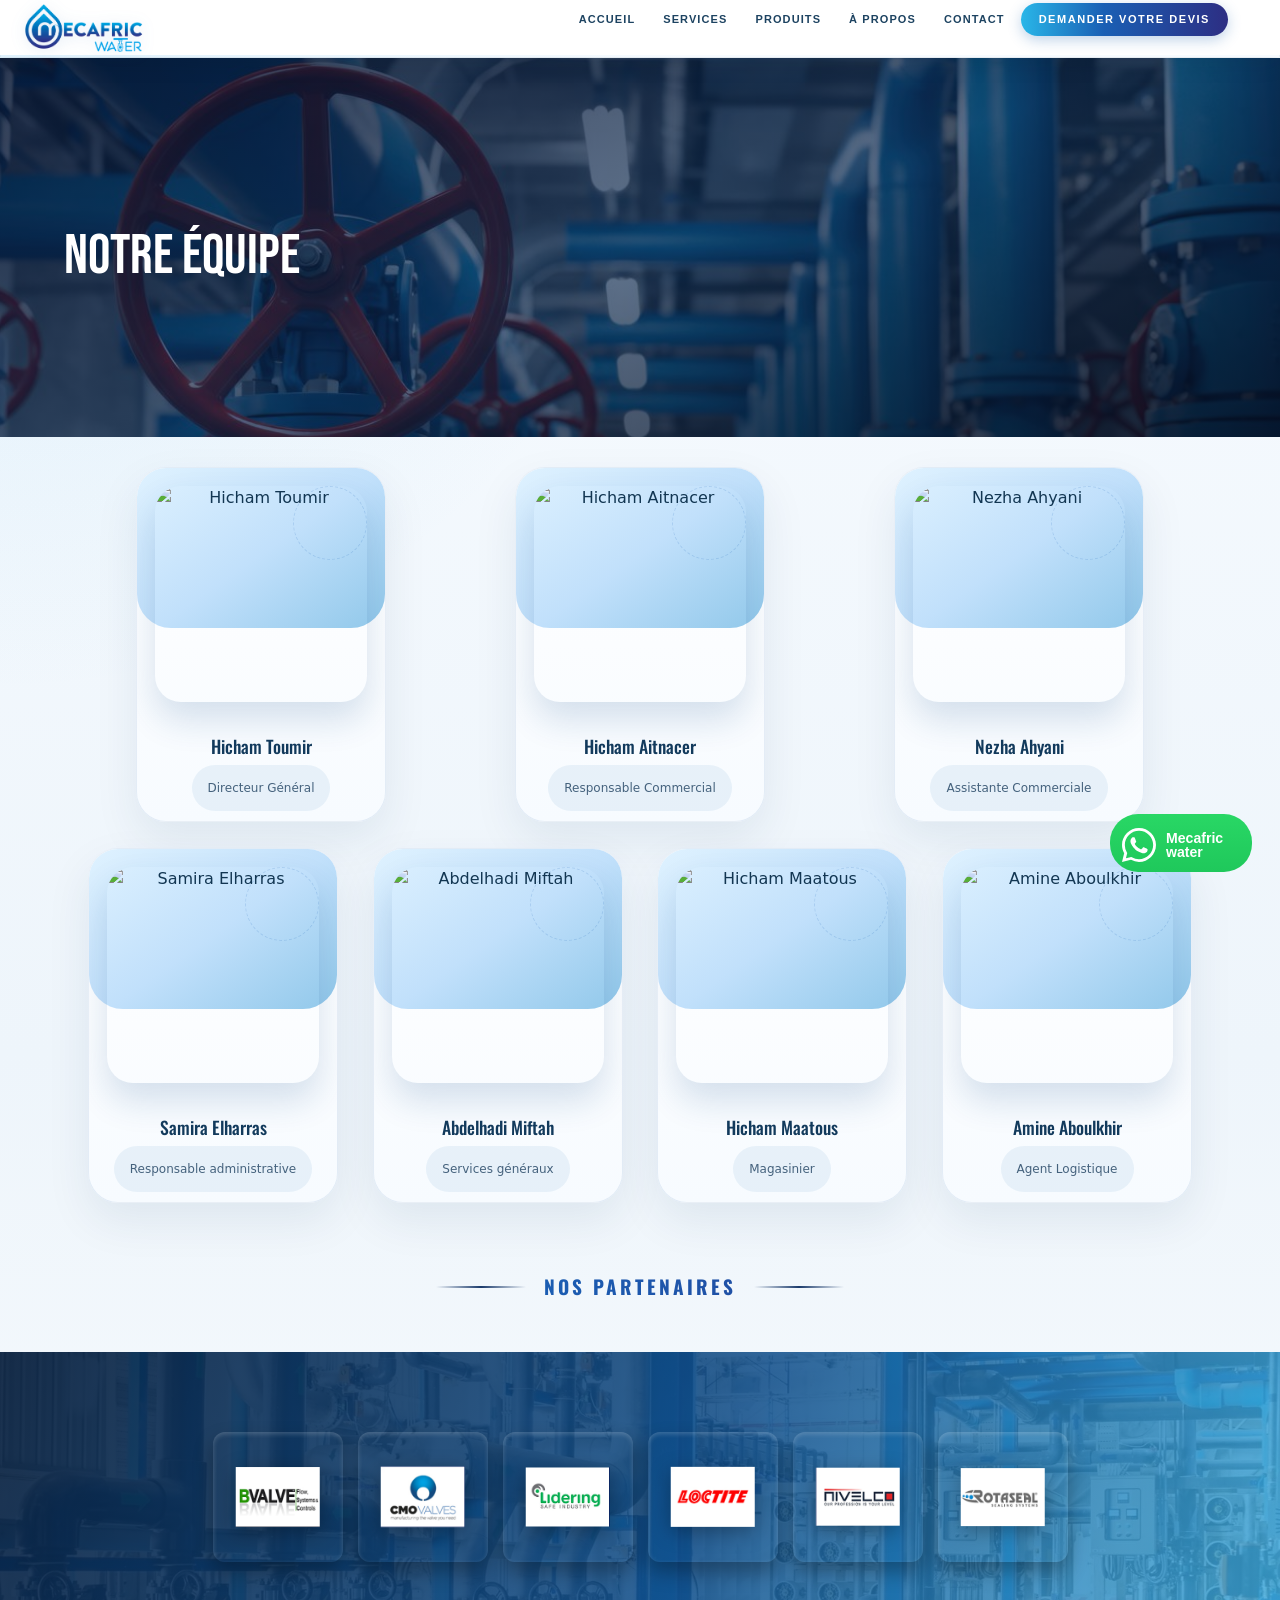
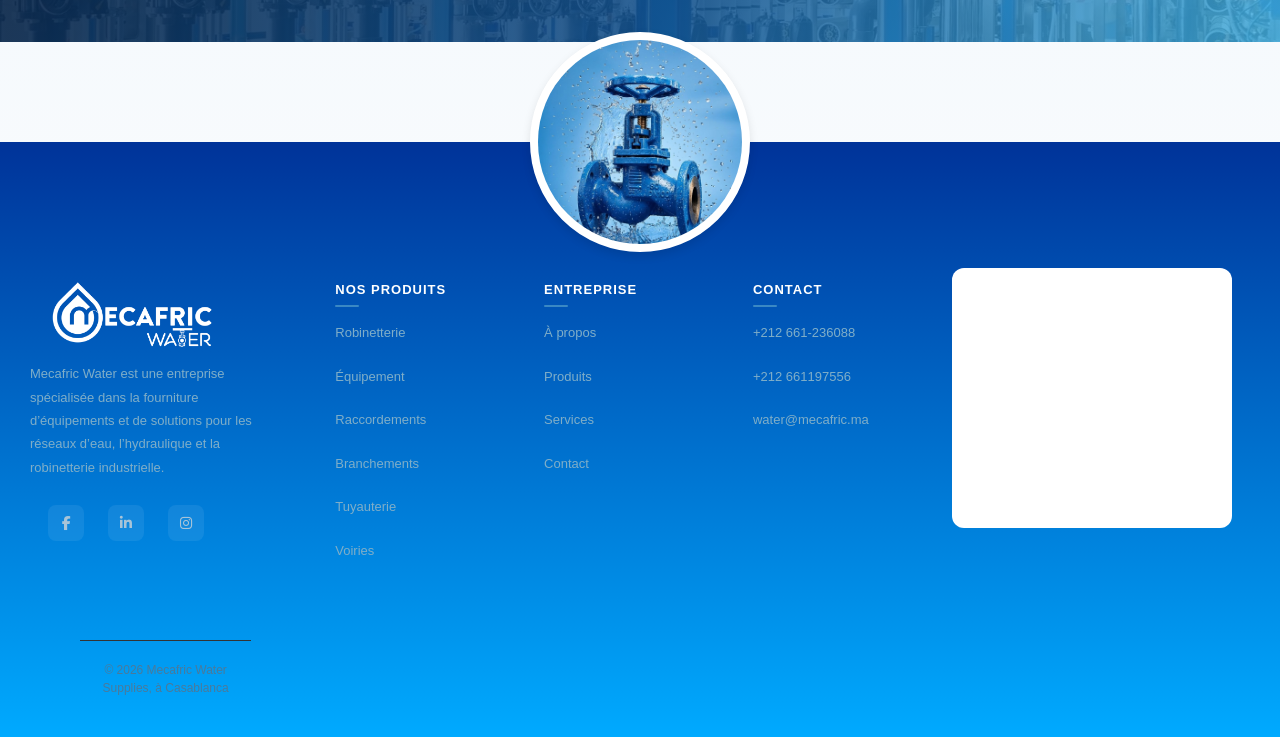
==== commit 9baadc75: "'addd'" ====
--- a/apropos.html
+++ b/apropos.html
@@ -20,14 +20,28 @@
 .apropos-hero {
   width: min(1180px, calc(100% - 32px));
   margin: 34px auto 28px;
-  padding: 46px 42px;
-  border-radius: 34px;
+  padding: 0;
+  border-radius: 24px;
   position: relative;
   overflow: hidden;
   background:
-    linear-gradient(115deg, rgba(7, 31, 62, 0.92) 0%, rgba(18, 80, 140, 0.88) 55%, rgba(65, 175, 226, 0.82) 100%),
+    linear-gradient(180deg, rgba(255, 255, 255, 0.96), rgba(247, 250, 253, 0.98)),
     url("./visuel/indu1.webp") center/cover no-repeat;
-  box-shadow: 0 28px 70px rgba(7, 37, 74, 0.18);
+  border: 1px solid rgba(18, 58, 92, 0.08);
+  box-shadow: 0 16px 38px rgba(7, 37, 74, 0.07);
+}
+
+.apropos-hero-content {
+  position: relative;
+  z-index: 1;
+  display: grid;
+  grid-template-columns: minmax(0, 1fr);
+  gap: 0;
+  padding: 40px 42px;
+}
+
+.apropos-hero-copy {
+  max-width: 760px;
 }
 
 .apropos-hero::before,
@@ -39,63 +53,169 @@
 }
 
 .apropos-hero::before {
-  width: 220px;
-  height: 220px;
-  top: -70px;
-  right: -40px;
-  background: rgba(255, 255, 255, 0.08);
+  width: 180px;
+  height: 180px;
+  top: -80px;
+  right: -50px;
+  background: rgba(41, 182, 232, 0.06);
 }
 
 .apropos-hero::after {
-  width: 160px;
-  height: 160px;
-  bottom: -45px;
-  left: -30px;
-  border: 1px solid rgba(255, 255, 255, 0.16);
+  width: 140px;
+  height: 140px;
+  bottom: -50px;
+  left: -40px;
+  border: 1px solid rgba(26, 95, 180, 0.08);
 }
 
 .apropos-kicker {
   display: inline-flex;
   align-items: center;
   gap: 10px;
-  padding: 8px 14px;
-  margin-bottom: 18px;
-  border-radius: 999px;
-  background: rgba(255,255,255,0.14);
-  color: #e9f7ff;
+  padding: 0;
+  margin-bottom: 12px;
+  border-radius: 0;
+  background: transparent;
+  color: #1a5fb4;
   font: 700 0.84rem 'Barlow Condensed', sans-serif;
   text-transform: uppercase;
-  letter-spacing: 0.24em;
+  letter-spacing: 0.18em;
 }
 
 .apropos-kicker::before {
   content: "";
-  width: 8px;
-  height: 8px;
+  width: 28px;
+  height: 1px;
+  border-radius: 999px;
+  background: rgba(26, 95, 180, 0.36);
+  box-shadow: none;
+}
+
+.apropos-hero h1 {
+  max-width: 14ch;
+  margin: 0 0 18px;
+  font-family: 'Gelasio', serif;
+  font-weight: 700;
+  font-size: clamp(2.1rem, 4vw, 3.4rem);
+  line-height: 1.02;
+  letter-spacing: -0.01em;
+  color: #123a5c;
+  animation: none;
+}
+
+.apropos-hero p {
+  max-width: 620px;
+  margin: 0;
+  color: #557086;
+  font-size: 0.98rem;
+  line-height: 1.75;
+  animation: none;
+}
+
+.apropos-hero-lead {
+  margin-bottom: 10px;
+  color: #2c5677;
+  font: 600 0.95rem 'Outfit', sans-serif;
+  text-transform: none;
+  letter-spacing: 0.01em;
+}
+
+.apropos-hero-actions {
+  display: flex;
+  flex-wrap: wrap;
+  gap: 12px;
+  margin-top: 24px;
+  animation: none;
+}
+
+.apropos-pill {
+  display: inline-flex;
+  align-items: center;
+  gap: 10px;
+  padding: 10px 16px;
+  border-radius: 999px;
+  background: #ffffff;
+  border: 1px solid rgba(18, 58, 92, 0.1);
+  color: #35546e;
+  font: 500 0.9rem 'Outfit', sans-serif;
+  backdrop-filter: none;
+}
+
+.apropos-pill strong {
+  color: #1a5fb4;
+  font-weight: 700;
+}
+
+.apropos-hero-panel {
+  display: none;
+}
+
+.apropos-hero-panel::before {
+  display: none;
+}
+
+.apropos-panel-badge {
+  display: inline-flex;
+  padding: 8px 12px;
+  border-radius: 999px;
+  background: rgba(123, 217, 255, 0.14);
+  color: #dff7ff;
+  font: 700 0.78rem 'Barlow Condensed', sans-serif;
+  text-transform: uppercase;
+  letter-spacing: 0.18em;
+}
+
+.apropos-panel-text {
+  margin: 18px 0 0;
+  color: #ffffff;
+  font-family: 'Cormorant Garamond', serif;
+  font-size: clamp(1.7rem, 3vw, 2.5rem);
+  line-height: 1.05;
+}
+
+.apropos-panel-list {
+  margin: 22px 0 0;
+  display: grid;
+  gap: 12px;
+}
+
+.apropos-panel-item {
+  display: flex;
+  align-items: center;
+  gap: 12px;
+  padding: 12px 14px;
+  border-radius: 18px;
+  background: rgba(255, 255, 255, 0.08);
+  color: rgba(243, 250, 255, 0.92);
+  font: 500 0.92rem 'Outfit', sans-serif;
+}
+
+.apropos-panel-item::before {
+  content: "";
+  width: 10px;
+  height: 10px;
   border-radius: 50%;
   background: #7bd9ff;
-  box-shadow: 0 0 0 6px rgba(123, 217, 255, 0.14);
-}
-
-.apropos-hero h1 {
-  max-width: 700px;
-  margin: 0 0 14px;
-  font-family: 'Oswald', sans-serif;
-  font-size: 2.1em;
-    line-height: 1.05;
-  color: #ffffff;
-  animation: aproposFadeUp 0.9s ease both;
-}
-
-.apropos-hero p {
-  max-width: 540px;
-  margin: 0;
-  color: rgba(241, 249, 255, 0.9);
-  font-size: 1rem;
-  line-height: 1.8;
-  animation: aproposFadeUp 1s 0.12s ease both;
-}
-
+  box-shadow: 0 0 0 6px rgba(123, 217, 255, 0.12);
+  flex-shrink: 0;
+}
+#hero-apropos{
+   background:linear-gradient(160deg, rgba(5,20,50,0.82) 0%, rgba(10,40,80,0.65) 50%, rgba(5,15,35,0.88) 100%),
+      url("./visuel/slideapropos.jpeg")center/cover no-repeat fixed;
+  padding: 150px 5%;
+  position:relative;
+  overflow: hidden;
+}
+#hero-apropos h1{
+  font-family:'Bebas Neue', sans-serif;
+  font-size: 42pt;
+  font-weight: 500;
+  color:#ffffff;
+  line-height: 1.05;
+  margin-bottom: 0;
+  margin-top: 20px;
+  width: 61ch;
+}
 .temoignage-title {
   width: min(1180px, calc(100% - 32px));
   margin: 0 auto 26px;
@@ -114,8 +234,9 @@
 }
 
 .equipe {
+ 
   width: min(1180px, calc(100% - 32px));
-  margin: 0 auto 70px;
+  margin: 30px auto 70px;
   padding: 0;
 }
 
@@ -125,8 +246,14 @@
 }
 
 .card-employe {
-  height: 100%;
-  padding: 18px 18px 24px;
+   width: 250px;
+  height:auto;
+  padding: 18px 18px 10px;
+  display: flex;
+  flex-direction: column;
+  justify-content: center; /* center vertical */
+  align-items: center;     /* center horizontal */
+  text-align: center;      /* النص يتوسط */
   border-radius: 30px;
   background: linear-gradient(180deg, #ffffff 0%, #f7fbff 100%);
   border: 1px solid rgba(39, 104, 168, 0.1);
@@ -138,7 +265,6 @@
   transition: transform 0.35s ease, box-shadow 0.35s ease, border-color 0.35s ease;
   animation: aproposCardIn 0.75s ease both;
 }
-
 .card-employe::before {
   content: "";
   position: absolute;
@@ -195,7 +321,7 @@
 .card-employe h3 {
   margin: 18px 0 8px;
   font-family: 'Oswald', sans-serif;
-  font-size: 1.45rem;
+  font-size: 1.1rem;
   color: #123a5c;
 }
 
@@ -208,7 +334,7 @@
   border-radius: 999px;
   background: rgba(29, 111, 181, 0.08);
   color: #45627d;
-  font-size: 0.92rem;
+  font-size: 0.75rem;
   line-height: 1.5;
 }
 
@@ -257,8 +383,11 @@
 
 @media (max-width: 991px) {
   .apropos-hero {
+    border-radius: 28px;
+  }
+
+  .apropos-hero-content {
     padding: 34px 24px;
-    border-radius: 28px;
   }
 
   .card-employe {
@@ -284,7 +413,11 @@
 
   .apropos-hero {
     margin-top: 18px;
+  }
+
+  .apropos-hero-content {
     padding: 28px 18px;
+    gap: 18px;
   }
 
   .apropos-kicker {
@@ -292,13 +425,30 @@
     letter-spacing: 0.18em;
   }
 
+  .apropos-hero h1 {
+    max-width: 100%;
+  }
+
+  .apropos-hero-actions {
+    margin-top: 20px;
+  }
+
+  .apropos-pill {
+    width: 100%;
+    justify-content: center;
+  }
+
+  .apropos-hero-panel {
+    display: none;
+  }
+
 
   .temoignage-title {
     margin-bottom: 18px;
   }
 
   .card-employe {
-    padding: 14px 14px 20px;
+    padding: 10px 10px 20px;
     border-radius: 22px;
   }
 
@@ -475,62 +625,6 @@
 .piece:nth-child(5){ animation-delay: 1.2s;}
 .piece:nth-child(6){ animation-delay: 1.5s;}
 
-/* === WhatsApp Floating Button === */
-.btn-whatsapp {
-  position: fixed;
-  bottom: 28px;
-  right: 28px;
-  z-index: 9999;
-
-  display: flex;
-  align-items: center;
-  gap: 10px;
-
-  background-color: #25D366;
-  color: #fff;
-  text-decoration: none;
-  border-radius: 20px;
-  padding: 10px 18px 10px 12px;
-  box-shadow: 0 4px 20px rgba(37, 211, 102, 0.45);
-
-  transition: transform 0.25s ease, box-shadow 0.25s ease;
-}
-
-.btn-whatsapp:hover {
-  transform: translateY(-3px) scale(1.03);
-  box-shadow: 0 8px 28px rgba(37, 211, 102, 0.6);
-}
-
-/* Icône WhatsApp en blanc */
-.btn-whatsapp img {
-  width: 28px;
-  height: 28px;
-  filter: brightness(0) invert(1); /* force l'icône en blanc */
-  flex-shrink: 0;
-}
-
-/* Texte */
-.btn-whatsapp main {
-  line-height: 1.2;
-  font-size: 13px;
-  font-family: sans-serif;
-}
-
-.btn-whatsapp main strong {
-  font-weight: 700;
-  font-size: 14px;
-}
-
-/* Animation d'entrée */
-@keyframes waBounceIn {
-  0%   { opacity: 0; transform: scale(0.5) translateY(40px); }
-  70%  { transform: scale(1.08) translateY(-4px); }
-  100% { opacity: 1; transform: scale(1) translateY(0); }
-}
-
-.btn-whatsapp {
-  animation: waBounceIn 0.5s cubic-bezier(0.34, 1.56, 0.64, 1) both;
-}
 </style>
 </head>
 <body class="apropos-page">
@@ -552,70 +646,73 @@
     <li><a href="./formulaire.html">Demander votre devis</a></li>
   </ul>
 </nav>
-
-<section class="apropos-hero">
-  <h1>Une équipe engagée au service de vos projets hydrauliques.</h1>
-</section>
-      <div class="gammes-title">NOTRE EQUIPE</div>
-<section class="equipe container col-md-12">
-    <div class="row g-6"> <!-- g-4 ajoute un espace entre les colonnes -->
-
-    <div class="col-md-4">
-      <div class="card-employe text-center">
-        <img src="./Photos/Hicham Toumir.jpg" class="img-fluid  mb-3" alt="Hicham Toumir">
-        <h3>Hicham Toumir</h3>
-        <span>Prèsident</span>
+<div id="hero-apropos" > <h1>Notre équipe</h1></div>
+<section class="equipe">
+  <div class="container">
+
+    <div class="row justify-content-center g-4">
+
+      <div class="col-md-4 d-flex justify-content-center">
+        <div class="card-employe text-center">
+          <img src="./Photos/Hicham Toumir.jpg" class="img-fluid mb-3" alt="Hicham Toumir">
+          <h3>Hicham Toumir</h3>
+          <span>Directeur Général</span>
+        </div>
       </div>
+      
+      <div class="col-md-4 d-flex justify-content-center">
+        <div class="card-employe text-center">
+          <img src="./Photos/Hicham Ait nacer.png" class="img-fluid mb-3" alt="Hicham Aitnacer">
+          <h3>Hicham Aitnacer</h3>
+          <span>Responsable Commercial</span>
+        </div>
+      </div>
+      <div class="col-md-4 d-flex justify-content-center">
+        <div class="card-employe text-center">
+          <img src="./Photos/Nezha Ahyani-flou4.png" class="img-fluid mb-3" alt="Nezha Ahyani">
+          <h3>Nezha Ahyani</h3>
+          <span>Assistante Commerciale</span>
+        </div>
+      </div>
+      <div class="col-md-3 d-flex justify-content-center">
+        <div class="card-employe text-center">
+          <img src="./Photos/Samira Elharras-2.png" class="img-fluid mb-3" alt="Samira Elharras">
+          <h3>Samira Elharras</h3>
+          <span>Responsable administrative</span>
+        </div>
+      </div>
+
+      <div class="col-md-3 d-flex justify-content-center">
+        <div class="card-employe text-center">
+          <img src="./Photos/Abdelhadi Miftah.png" class="img-fluid mb-3" alt="Abdelhadi Miftah">
+          <h3>Abdelhadi Miftah</h3>
+          <span>Services généraux</span>
+        </div>
+      </div>
+
+      <div class="col-md-3 d-flex justify-content-center">
+        <div class="card-employe text-center">
+          <img src="./Photos/Hicham Maatous.png" class="img-fluid mb-3" alt="Hicham Maatous">
+          <h3>Hicham Maatous</h3>
+          <span>Magasinier</span>
+        </div>
+      </div>
+
+      <div class="col-md-3 d-flex justify-content-center">
+        <div class="card-employe text-center">
+          <img src="./Photos/Amine .png" class="img-fluid mb-3" alt="Amine Aboulkhir">
+          <h3>Amine Aboulkhir</h3>
+          <span>Agent Logistique</span>
+        </div>
+      </div>
+
+
+
+
+
+
+
     </div>
-
-    <div class="col-md-4">
-      <div class="card-employe text-center">
-        <img src="./Photos/Abdelhadi Miftah.png" class="img-fluid  mb-3" alt="Abdelhadi Miftah">
-        <h3>Abdelhadi Miftah</h3>
-        <span>Responsable des services généraux</span>
-      </div>
-    </div>
-
-    <div class="col-md-4">
-      <div class="card-employe text-center">
-        <img src="./Photos/Hicham Maatous.png" class="img-fluid  mb-3" alt="Hicham Maatous">
-        <h3>Hicham Maatous</h3>
-        <span>Magasinier</span>
-      </div>
-    </div>
-        <div class="col-md-4">
-      <div class="card-employe text-center">
-                <img src="./Photos/Amine .png" class="img-fluid  mb-3" alt="AMINE ABOULKHIR">
-
-        <h3>Amine Aboulkhir</h3>
-        <span>Agent Logistique</span>
-      </div>
-    </div>
-   
-    <div class="col-md-4">
-      <div class="card-employe text-center">
-        <img src="./Photos/Hicham Ait nacer.png" class="img-fluid  mb-3" alt="Hicham Aitnacer">
-        <h3>Hicham Aitnacer</h3>
-        <span>Responsable Commercial</span>
-      </div>
-    </div>
-
-    <div class="col-md-4">
-      <div class="card-employe text-center">
-        <img src="./Photos/Nezha Ahyani-flou4.png" class="img-fluid  mb-3" alt="Nezha Ahyani">
-        <h3>Nezha Ahyani</h3>
-        <span>Assistante Commerciale</span>
-      </div>
-    </div>
-
-    <div class="col-md-4">
-      <div class="card-employe text-center">
-        <img src="./Photos/Samira Elharras-2.png" class="img-fluid mb-3" alt="Samira Elharras">
-        <h3>Samira Elharras</h3>
-        <span>Responsable Administrative</span>
-      </div>
-    </div>
-
   </div>
 </section>
          <div class="gammes-title">NOS PARTENAIRES</div>
@@ -633,7 +730,6 @@
 
   </div>
 </div>
-
 <div class="top-section">
   </div>
 
@@ -649,19 +745,19 @@
       <p>Mecafric Water est une entreprise spécialisée dans la fourniture d’équipements et de solutions pour les réseaux d’eau,
          l’hydraulique et la robinetterie industrielle.</p>
       <div class="footer-socials">
-        <a href="https://www.facebook.com/MecafricGroup/"  target="_blank"><i class="fab fa-facebook-f"></i></a>
-        <a href="https://www.linkedin.com/company/108484529/admin/dashboard/"  target="_blank"><i class="fab fa-linkedin-in"></i></a>
-        <a href="https://www.instagram.com/mecafric/"><i class="fab fa-instagram"  target="_blank"></i></a>
+        <a href="https://www.facebook.com/MecafricGroup/" target="_blank" rel="noopener noreferrer"><i class="fab fa-facebook-f"></i></a>
+        <a href="https://www.linkedin.com/company/108484529/admin/dashboard/" target="_blank" rel="noopener noreferrer"><i class="fab fa-linkedin-in"></i></a>
+        <a href="https://www.instagram.com/mecafric/" target="_blank" rel="noopener noreferrer"><i class="fab fa-instagram"></i></a>
       </div>
     </div> 
     <!-- Produits -->
      <div class="footer-col">
       <h4> Nos Produits</h4>
-      <a href="./produit.html?cat=robinetterie">Robinnetrie</a>
-      <a href="./produit.html?cat=equipements">Equipement</a>
+      <a href="./produit.html?cat=robinetterie">Robinetterie</a>
+      <a href="./produit.html?cat=equipements">Équipement</a>
       <a href="./produit.html?cat=raccordements">Raccordements</a>
       <a href="./produit.html?cat=branchements">Branchements</a>
-      <a href="./produit.html?cat=tuyauterie">Tyauterie</a>
+      <a href="./produit.html?cat=tuyauterie">Tuyauterie</a>
       <a href="./produit.html?cat=voiries">Voiries</a>
     </div> 
 
@@ -669,9 +765,9 @@
     <div class="footer-col">
       <h4>Entreprise</h4>
       <a href="./apropos.html">À propos</a>
-      <a href="./produit.html">Produit</a>
-      <a href="./index.html">Services</a>
-      <a href="./formulaire.html">Contact</a>
+      <a href="./produit.html">Produits</a>
+      <a href="./index.html#services">Services</a>
+      <a href="./contact.html">Contact</a>
     </div>
         <div class="footer-col">
       <h4>Contact</h4>
@@ -689,7 +785,7 @@
 
   <!-- Bottom bar -->
  <div class="footer-bottom">
-    <span>© 2026 Mecafric water supplies. à Casablanca</span>
+    <span>© 2026 Mecafric Water Supplies, à Casablanca</span>
   </div>
     </div>
 </footer>
@@ -705,8 +801,8 @@
   </div>
 
   <div class="whatsapp-options">
-    <a href="https://wa.me/2120661236088" target="_blank">1</a>
-    <a href="https://wa.me/2120661197556" target="_blank">2</a>
+    <a href="https://wa.me/2120661236088" target="_blank" rel="noopener noreferrer">Back Office</a>
+    <a href="https://wa.me/2120661197556" target="_blank" rel="noopener noreferrer">Commercial</a>
   </div>
 
 </div>
@@ -718,7 +814,6 @@
 
   <main><strong>Mecafric <br> water</strong></main>
 </a> -->
-
 <script src="./script.js"></script>
 </body>
 </html>
--- a/style.css
+++ b/style.css
@@ -1,8 +1,47 @@
 @import url('https://fonts.googleapis.com/css2?family=Cormorant+Garamond:ital,wght@0,300;0,600;1,300&family=Outfit:wght@300;400;500&display=swap');
  @import url('https://fonts.googleapis.com/css2?family=Cormorant+Garamond:ital,wght@0,300;0,400;0,600;1,300;1,400&family=Outfit:wght@300;400;500&display=swap');
+@import url('https://fonts.googleapis.com/css2?family=Anton&family=Bebas+Neue&family=Cinzel:wght@400..900&family=Fjalla+One&family=Gelasio:ital,wght@0,400..700;1,400..700&family=Milonga&family=Oswald:wght@200..700&display=swap');
 *{padding: 0;
 margin: 0;}
 
+
+/* FEATURES */
+.features-list {
+  margin-top: 20px;
+}
+
+.feature-item {
+  margin-bottom: 10px;
+  padding-left: 20px;
+  position: relative;
+}
+
+.feature-item::before {
+  content: "✔";
+  position: absolute;
+  left: 0;
+  color: green;
+}
+
+/* قلب السطر الثاني */
+.services-list > div:nth-child(3) {
+  order: 4;
+}
+
+.services-list > div:nth-child(4) {
+  order: 3;
+}
+
+/* RESPONSIVE */
+@media (max-width: 768px) {
+  .services-list {
+    grid-template-columns: 1fr;
+  }
+
+  .services-list > div {
+    order: unset;
+  }
+}
 .gammes-section {
   background: white;
   padding: 60px 40px;
@@ -380,19 +419,48 @@
   backdrop-filter: none;
   box-shadow: none;
 }
-
+.hero-text #slide2{
+  font-family:'Bebas Neue', sans-serif;
+  font-size: 42pt;
+  font-weight: 500;
+  color:#ffffff;
+  line-height: 1.05;
+  margin-bottom: 0;
+  width: 61ch;
+}
+.hero-text #slide-2{
+  font-family:'Bebas Neue', sans-serif;
+  font-size: 42pt;
+  font-weight: 500;
+  color:#ffffff;
+  line-height: 1.05;
+  margin-bottom: 0;
+  letter-spacing: 0.07em;
+  width: 61ch;
+}
 .hero-text h1 {
-  font-family: 'Gelasio', serif;
-  font-size: clamp(2.2rem, 4.5vw, 4rem);
-  font-weight: 600;
-  background: linear-gradient(to bottom, #151515, #888888, #777777);
-  -webkit-background-clip: text;
-  -webkit-text-fill-color: transparent;
-  line-height: 1;
+  font-family:'Bebas Neue', sans-serif;
+    font-size: 92pt;
+  font-weight: 500;
+  color:#4e7bd0;
+  line-height: 1.05;
   margin-bottom: 0;
-  max-width: 12ch;
-  letter-spacing: 0;
-  text-shadow: 0 12px 28px rgba(6, 24, 46, 0.28);
+  width: 11ch;
+
+  letter-spacing: 0.02em;
+  -webkit-text-stroke: 1px rgba(12, 64, 108, 0.22);
+}
+.hero-text h2{
+    font-family:'Bebas Neue', sans-serif;
+    font-size: 46px;
+  font-weight: 400;
+  color:#4e7bd0;
+  line-height: 1.01;
+  margin-bottom: 0;
+  width: 29ch;
+
+  letter-spacing: 0.05em;
+  -webkit-text-stroke: 1px rgba(12, 64, 108, 0.22);
 }
 
 .hero-text p {
@@ -750,22 +818,14 @@
   -webkit-text-fill-color: transparent;
   font-family: 'Oswald';
   font-weight: bold;
-  font-size: 1.6rem;
-    margin: 21px 0 49px 0;
+  font-size: clamp(1.15rem, 2vw, 1.45rem);
+    margin: 31px 0 31px 0;
     display: block;
     line-height: 1.3;
     text-align:center;
-}
-.section-label::after{
-    content: '';
-    display: block;
-    width: 550px;
-    height: 2px;
-    background: linear-gradient(to right, #29B6E8 0%, #1A5FB4 40%, #2D2E83 100%);
-    margin-top: 15px;
-    margin-left: 12px;
-
-}
+    white-space: nowrap;
+}
+
 .quote-text {
     color: #444;
     line-height: 1.65;
@@ -789,7 +849,7 @@
     opacity: 0.85;
     filter: contrast(1.1);
     margin-bottom: 0; /* مسافة بين الصور */
-    margin-top: -35px;
+    margin-top: -15px;
 }
 /* Colonne droite : image produit  */
 .image-droite {
@@ -1445,27 +1505,23 @@
       .team-member { max-width: 300px; }
     }
     /*footer*/
-    
 /* CIRCLE */
 .circle{
   width: 320px;
   height: 320px;
-  background: #f0f0f0;
+  background: #ffffff;
   border-radius: 50%;
   border: 14px solid #ffffff;
   margin-bottom: -150px;
   position: absolute;
   left: 50%;
   transform: translateX(-50%);
-
   display: flex;
   align-items: center;
   justify-content: center;
-
   box-shadow: 
     0 20px 40px rgba(0,0,0,0.15),
     inset 0 5px 10px rgba(255,255,255,0.6);
-
   animation: float 4s ease-in-out infinite;
 }
 
@@ -1580,18 +1636,8 @@
   background-color: #0033ff;
 }
 /* 
-.footer {
-  background: linear-gradient(165deg, #243b7a 0%, #2186cc 50%, #17c1ff 100%);
-  height: 100vh; /* Pour que le dÃ©gradÃ© prenne toute la hauteur de l'Ã©cran */
-  /* width: 100%;
-  font-family: 'Segoe UI', sans-serif;
-  color: #7aa6c6;
-  position: relative;
-}
-.footer-brand img{
-  transform: scale(1.05) rotate(-2deg);
-  filter: drop-shadow(0 4px 14px rgba(42,109,181,0.30));
-} */
+
+
 /* ===== MAIN GRID ===== */
 /* ===== Footer Container ===== */
 .custom-footer {
@@ -1700,6 +1746,46 @@
 
 .footer-col a:hover {
   color: #4fc3f7;
+}
+
+.catalog-download-link {
+  display: inline-flex;
+  align-items: center;
+  justify-content: center;
+  gap: 8px;
+  padding: 11px 18px;
+  border-radius: 999px;
+  background: linear-gradient(135deg, #1a5fb4 0%, #29b6e8 100%);
+  color: #ffffff !important;
+  font-size: 0.88rem;
+  font-weight: 700;
+  text-decoration: none;
+  box-shadow: 0 14px 28px rgba(26, 95, 180, 0.2);
+  transition: transform 0.25s ease, box-shadow 0.25s ease, opacity 0.25s ease;
+}
+
+.catalog-download-link:hover {
+  color: #ffffff !important;
+  transform: translateY(-2px);
+  box-shadow: 0 18px 34px rgba(26, 95, 180, 0.28);
+}
+
+.catalog-download-link--footer {
+  margin-top: 8px;
+  width: 100%;
+  text-align: center;
+}
+
+.catalog-download-strip {
+  width: min(1180px, calc(100% - 32px));
+  margin: 22px auto 34px;
+  display: flex;
+  justify-content: center;
+}
+
+.contact-form-panel .catalog-download-link {
+  margin: 4px 0 14px;
+  width: fit-content;
 }
 
 /* ==== Footer Middle (Map/iframe) ==== */
@@ -2097,8 +2183,7 @@
 } 
 /* Section du haut pour le contraste */
 .top-section {
-  height: 100px;
-  background-color: #ffffff;
+  display: none;
 }
 
 /* Le Footer avec dÃ©gradÃ© */
@@ -2493,18 +2578,19 @@
   position: fixed;
   bottom: 28px;
   right: 28px;
-  background: #25D366;
+  background: linear-gradient(180deg, #29d765 0%, #1fc85b 100%);
   color: white;
-  border-radius: 50px;
-  padding: 12px 16px;
+  border-radius: 28px;
+  padding: 14px 12px 10px;
   cursor: pointer;
   z-index: 9999;
-  width: max-content;
+  width: 142px;
   font-family: sans-serif;
 
   display: flex;          /* مهم */
-  align-items: center;
-  gap: 10px;
+  align-items: flex-start;
+  gap: 8px;
+  flex-direction: column;
 }
 
 /* main */
@@ -2512,27 +2598,55 @@
   display: flex;
   align-items: center;
   gap: 10px;
+  width: 100%;
+}
+
+.whatsapp-main svg {
+  flex-shrink: 0;
+  width: 34px;
+  height: 34px;
+}
+
+.btn-whatsapp main {
+  line-height: 1;
+}
+
+.btn-whatsapp main strong {
+  display: block;
+  font-size: 0.88rem;
+  font-weight: 800;
 }
 
 /* options */
 .whatsapp-options {
   display: none;
-  gap: 6px;
+  flex-direction: column;
+  gap: 8px;
+  width: auto;
+  margin-top: 2px;
+  align-self: flex-start;
 }
 
 /* links */
 .whatsapp-options a {
   text-decoration: none;
   color: white;
-  background: #128C7E;
-  padding: 5px 8px;
-  border-radius: 6px;
-  font-size: 12px;
-}
-
-/* hover */
+  background: #118d83;
+  padding: 9px 12px;
+  border-radius: 10px;
+  font-size: 0.72rem;
+  width: auto;
+  min-width: 116px;
+  text-align: left;
+  box-shadow: 0 6px 14px rgba(8, 96, 88, 0.18);
+}
+
+.whatsapp-options a:hover {
+  background: #0e7d74;
+}
+
 .btn-whatsapp:hover .whatsapp-options {
-  display: flex; /* غادي يبانوا حدا النص */
+  display: flex;
 }
 
 /* === WhatsApp Floating Button === */
@@ -2552,31 +2666,6 @@
   box-shadow: 0 4px 20px rgba(37, 211, 102, 0.45);
 
   transition: transform 0.25s ease, box-shadow 0.25s ease;
-} */
-
-.btn-whatsapp:hover {
-  transform: translateY(-3px) scale(1.03);
-  box-shadow: 0 8px 28px rgba(37, 211, 102, 0.6);
-}
-
-/* Icône WhatsApp en blanc */
-.btn-whatsapp img {
-  width: 28px;
-  height: 28px;
-  filter: brightness(0) invert(1); /* force l'icône en blanc */
-  flex-shrink: 0;
-}
-
-/* Texte */
-.btn-whatsapp main {
-  line-height: 1.2;
-  font-size: 13px;
-  font-family: sans-serif;
-}
-
-.btn-whatsapp main strong {
-  font-weight: 700;
-  font-size: 14px;
 } */
 
 /* Animation d'entrée */
@@ -3186,262 +3275,6 @@
   pointer-events: auto;
 }
 
-/* Services cards layered like pricing showcase */
-.services-section {
-  position: relative;
-  padding: 54px 24px 110px;
-  background:
-    radial-gradient(circle at 50% 18%, rgba(41, 182, 232, 0.08), transparent 24%),
-    linear-gradient(180deg, #f9fcff 0%, #eef5fb 48%, #ffffff 100%);
-}
-
-.services-section .gammes-title {
-  margin-bottom: 22px;
-}
-
-.services-section .services-header::before {
-  display: inline-flex;
-  align-items: center;
-  margin-bottom: 14px;
-  padding: 7px 14px;
-  border-radius: 999px;
-  color: #9fe6ff;
-  font-family: 'Barlow Condensed', 'Segoe UI', sans-serif;
-  font-size: 0.82rem;
-  font-weight: 700;
-  letter-spacing: 0.22em;
-  text-transform: uppercase;
-}
-
-.services-section .services-header::after {
-  content: '';
-  width: min(160px, 22vw);
-  height: 4px;
-  margin-top: 18px;
-  border-radius: 999px;
-  background: linear-gradient(90deg, #297fe8 0%, rgba(255,255,255,0.92) 100%);
-}
-
-.services-section .services-header h2 {
-  max-width: 860px;
-  margin: 0;
-  color: #ffffff;
-  font-size: clamp(2rem, 4vw, 3.2rem);
-  line-height: 1.02;
-  letter-spacing: 0.01em;
-  text-wrap: balance;
-  text-shadow: 0 10px 24px rgba(5, 20, 50, 0.28);
-}
-
-.services-section .services-container {
-  width: min(980px, calc(100% - 2 * var(--page-gutter)));
-  margin: -92px auto 0;
-  position: relative;
-  min-height: 560px;
-  perspective: 1400px;
-}
-
-.services-section .service-card {
-  position: absolute;
-  inset: 0;
-  width: min(100%, 360px);
-  margin: 0 auto;
-  height: 400px;
-  padding: 22px 18px 24px;
-  border-radius: 22px;
-  background: #ffffff;
-  border: 1px solid rgba(16, 78, 146, 0.1);
-  box-shadow: 0 22px 40px rgba(10, 41, 84, 0.1);
-  text-align: center;
-  overflow: visible;
-  opacity: 1;
-  transform: translateY(40px) scale(0.88);
-  transition: transform 0.85s cubic-bezier(.22,.87,.36,1), box-shadow 0.4s ease, opacity 0.4s ease;
-  z-index: 1;
-  pointer-events: none;
-  transform-origin: center center;
-}
-
-.services-section.is-active .service-card.is-front {
-  background: linear-gradient(180deg, #103b78 0%, #1b5fb1 55%, #28b6e8 100%);
-  color: #ffffff;
-  transform: translateY(-18px) translateZ(0) scale(1.03);
-  opacity: 1;
-  z-index: 3;
-  pointer-events: auto;
-  box-shadow: 0 32px 58px rgba(10, 41, 84, 0.18);
-}
-
-.services-section.is-active .service-card.is-left {
-  transform: translateX(-102%) translateY(34px) scale(0.86);
-  opacity: 0.9;
-  z-index: 1;
-}
-
-.services-section.is-active .service-card.is-right {
-  transform: translateX(102%) translateY(34px) scale(0.86);
-  opacity: 0.9;
-  z-index: 1;
-}
-
-.services-section .service-card:hover {
-  box-shadow: 0 28px 52px rgba(10, 41, 84, 0.16);
-}
-
-.services-section .service-card::before,
-.services-section .service-card::after {
-  display: none;
-}
-
-.services-section .service-card:nth-child(1)::before,
-.services-section .service-card:nth-child(2)::before,
-.services-section .service-card:nth-child(3)::before {
-  content: '01';
-  display: inline-flex;
-  align-items: center;
-  justify-content: center;
-  width: 44px;
-  height: 44px;
-  border-radius: 50%;
-  margin-bottom: 18px;
-  background: linear-gradient(135deg, #29b6e8, #1a5fb4);
-  color: #ffffff;
-  font-family: 'Oswald', sans-serif;
-  font-size: 0.95rem;
-  letter-spacing: 0.06em;
-  box-shadow: 0 12px 24px rgba(26, 95, 180, 0.18);
-}
-
-.services-section .service-card:nth-child(2)::before { content: '02'; }
-.services-section .service-card:nth-child(3)::before { content: '03'; }
-
-.services-section .icon {
-  width: 100%;
-  height: 150px;
-  object-fit: contain;
-  display: block;
-  margin: 0 0 16px;
-  padding: 0;
-  background: transparent;
-  box-shadow: none;
-  animation: none;
-}
-
-.services-section .service-card h3 {
-  margin: 0 0 10px;
-  font-size: 1.35rem;
-  line-height: 1.06;
-  text-transform: uppercase;
-  color: #10375d;
-}
-
-.services-section.is-active .service-card.is-front h3,
-.services-section.is-active .service-card.is-front p,
-.services-section.is-active .service-card.is-front .feature-item {
-  color: #ffffff;
-}
-
-.services-section .service-card p {
-  margin: 0 0 18px;
-  font-size: 0.95rem;
-  line-height: 1.7;
-  color: #5b7086;
-  max-width: none;
-}
-
-.services-section .features-list {
-  display: flex;
-  flex-direction: column;
-  gap: 10px;
-  margin-top: 0;
-  text-align: left;
-}
-
-.services-section .feature-item {
-  padding: 10px 12px;
-  border-radius: 14px;
-  background: #eff6fd;
-  color: #35546e;
-  font-size: 0.83rem;
-  line-height: 1.5;
-}
-
-.services-section.is-active .service-card.is-front .feature-item {
-  background: rgba(255,255,255,0.14);
-}
-
-.services-section .feature-item::before {
-  margin-top: 6px;
-}
-
-@media (max-width: 980px) {
-  .services-section .services-container {
-    width: min(760px, calc(100% - 2 * var(--page-gutter)));
-    margin-top: -70px;
-    min-height: 1450px;
-    perspective: none;
-  }
-
-  .services-section .service-card {
-    position: relative;
-    width: 100%;
-    min-height: auto;
-    inset: auto;
-    margin: 0 0 18px;
-    transform: none;
-    opacity: 1;
-    pointer-events: auto;
-  }
-
-  .services-section.is-active .service-card.is-front,
-  .services-section.is-active .service-card.is-left,
-  .services-section.is-active .service-card.is-right {
-    transform: none;
-    opacity: 1;
-    box-shadow: 0 22px 40px rgba(10, 41, 84, 0.1);
-  }
-}
-
-@media (max-width: 700px) {
-  .services-section {
-    padding: 38px 16px 80px;
-  }
-
-  .services-section .services-header {
-    padding: 24px 18px 92px;
-    border-radius: 26px;
-    text-align: center;
-    align-items: center;
-  }
-
-  .services-section .services-header::before {
-    margin-bottom: 12px;
-    font-size: 0.76rem;
-    letter-spacing: 0.16em;
-  }
-
-  .services-section .services-header::after {
-    width: 110px;
-  }
-
-  .services-section .services-container {
-    margin-top: -58px;
-  }
-
-  .services-section .service-card {
-    border-radius: 20px;
-    padding: 18px 16px 20px;
-  }
-
-  .services-section .icon {
-    height: 128px;
-  }
-
-  .services-section .service-card h3 {
-    font-size: 1.2rem;
-  }
-}
-
 
 /* Footer map: keep it visible across pages */
 .footer-middle {
@@ -3519,470 +3352,186 @@
     }
   }
 
-/* Services redesign */
-.services-section.services-section--static {
-  padding: 56px 24px 110px;
-  background:
-    radial-gradient(circle at 12% 18%, rgba(41, 182, 232, 0.08), transparent 22%),
-    linear-gradient(180deg, #f7fbff 0%, #edf4fb 46%, #ffffff 100%);
-}
-
-.services-section.services-section--static .services-header {
+
+
+
+.services-section.services-section--static .gammes-title {
+  margin-bottom: 36px;
+}
+
+.services-section.services-section--static .services-shell {
   width: min(1180px, calc(100% - 2 * var(--page-gutter)));
-  min-height: 300px;
-  height: auto;
   margin: 0 auto;
-  padding: 40px 42px 130px;
-  border-radius: 32px;
-  display: flex;
-  flex-direction: column;
-  align-items: flex-start;
-  justify-content: center;
-  text-align: left;
-
-  box-shadow: 0 26px 60px rgba(10, 41, 84, 0.12);
-}
-
-.services-section.services-section--static .services-header::before,
-.services-section.services-section--static .services-header::after {
-  display: none;
-}
-
-.services-chip {
-  display: inline-flex;
-  align-items: center;
-  gap: 8px;
-  margin-bottom: 14px;
-  padding: 8px 14px;
-  border-radius: 999px;
-  background: rgba(255, 255, 255, 0.14);
-  color: #dff7ff;
-  font: 700 0.82rem 'Barlow Condensed', 'Segoe UI', sans-serif;
-  letter-spacing: 0.2em;
-  text-transform: uppercase;
-}
-
-.services-chip::before {
+  display: grid;
+  gap: 26px;
+}
+
+.services-section.services-section--static .services-intro {
+  display: grid;
+  grid-template-columns: minmax(320px, 1.2fr) minmax(220px, 0.58fr);
+  gap: 22px;
+  align-items: end;
+}
+
+.services-section.services-section--static .services-copy {
+  max-width: 760px;
+}
+
+
+
+.services-section.services-section--static .services-copy h2 {
+  margin: 0;
+  max-width: 12ch;
+  color: #123a5c;
+  font-family: 'Cormorant Garamond', serif;
+  font-size: clamp(2.5rem, 4.4vw, 4.4rem);
+  line-height: 0.95;
+  letter-spacing: -0.03em;
+}
+
+.services-section.services-section--static .services-copy p {
+  margin: 18px 0 0;
+  max-width: 62ch;
+  color: #587088;
+  font-family: 'Outfit', 'Segoe UI', sans-serif;
+  font-size: 1rem;
+  line-height: 1.78;
+}
+
+.services-section.services-section--static .services-aside {
+  display: grid;
+  gap: 14px;
+}
+
+.services-aside-card {
+  padding: 18px 18px 16px;
+  border-radius: 24px;
+  background: rgba(255, 255, 255, 0.72);
+  border: 1px solid rgba(19, 79, 132, 0.08);
+  box-shadow: 0 18px 40px rgba(10, 41, 84, 0.08);
+  backdrop-filter: blur(10px);
+}
+
+.services-aside-card span {
+  display: inline-block;
+  margin-bottom: 8px;
+  color: #1a5fb4;
+  font-family: 'Oswald', sans-serif;
+  font-size: 1.3rem;
+  letter-spacing: 0.06em;
+}
+
+.services-aside-card p {
+  margin: 0;
+  color: #5a738a;
+  font: 500 0.9rem 'Outfit', sans-serif;
+  line-height: 1.65;
+}
+
+.services-section.services-section--static .services-feature {
+  position: relative;
+  min-height: 430px;
+}
+
+
+.services-section.services-section--static .services-feature .services-visual::before {
   content: "";
-  width: 8px;
-  height: 8px;
-  border-radius: 50%;
-  background: #7bd9ff;
-  box-shadow: 0 0 0 5px rgba(123, 217, 255, 0.16);
-}
-
-.services-section.services-section--static .services-header h2 {
-  max-width: 620px;
-  margin: 0;
-  font-size: clamp(2rem, 4vw, 3rem);
-  line-height: 1.04;
-  color: #ffffff;
-  text-shadow: 0 10px 24px rgba(5, 20, 50, 0.24);
-}
-
-.services-section.services-section--static .services-container {
-  width: min(980px, calc(100% - 2 * var(--page-gutter)));
-  margin: -88px auto 0;
-  min-height: 0;
-  perspective: none;
-  display: grid;
-  grid-template-columns: 1fr;
-  gap: 14px;
-  padding: 22px;
-  border-radius: 28px;
-  background: rgba(255, 255, 255, 0.96);
-  border: 1px solid rgba(20, 83, 146, 0.08);
-  box-shadow: 0 28px 56px rgba(10, 41, 84, 0.12);
-}
-
-.services-section.services-section--static .service-card {
-  position: relative;
-  inset: auto;
-  width: 100%;
-  height: auto;
-  margin: 0;
-  padding: 16px 18px 16px 18px;
-  border-radius: 22px;
-  background: linear-gradient(180deg, #ffffff 0%, #b2bbca 100%);
-  border: 1px solid rgba(21, 83, 146, 0.08);
-  box-shadow: 0 10px 24px rgba(10, 41, 84, 0.05);
-  text-align: left;
-  overflow: hidden;
-  opacity: 1;
-  transform: none;
-  pointer-events: auto;
-  display: grid;
-  grid-template-columns: 140px minmax(0, 1fr);
-  column-gap: 18px;
-  align-items: start;
-  transition: transform 0.3s ease, box-shadow 0.3s ease, border-color 0.3s ease;
-}
-
-.services-section.services-section--static .service-card::before,
-.services-section.services-section--static .service-card::after {
-  display: none;
-}
-
-.services-section.services-section--static .service-card:hover {
-  transform: translateY(-4px);
-  border-color: rgba(21, 83, 146, 0.2);
-  box-shadow: 0 16px 30px rgba(10, 41, 84, 0.08);
-}
-
-
-.services-section.services-section--static .service-card:hover .icon {
-  transform: translateY(-4px) scale(1.03);
-}
-
-.services-section.services-section--static .service-card h3 {
-  margin: 2px 0 10px;
-  color: #123a5c;
-  font-size: 1.28rem;
-  line-height: 1.12;
-  text-transform: none;
-}
-
-.services-section.services-section--static .service-card p {
-  margin: 0 0 16px;
-  max-width: none;
-  color: #5b7086;
-  font-size: 0.92rem;
-  line-height: 1.65;
-}
-
-.services-section.services-section--static .features-list {
-  display: flex;
-  flex-direction: column;
-  gap: 8px;
-  margin-top: 0;
-}
-
-.services-section.services-section--static .feature-item {
-  padding: 10px 12px;
-  border-radius: 12px;
-  background: #eef6fd;
-  color: #35546e;
-  font-size: 0.82rem;
-  line-height: 1.5;
-}
-
-.services-section.services-section--static .feature-item::before {
-  margin-top: 6px;
-}
-
-@media (max-width: 980px) {
-  .services-section.services-section--static .services-container {
-    width: min(760px, calc(100% - 2 * var(--page-gutter)));
-  }
-}
-
-@media (max-width: 700px) {
-  .services-section.services-section--static {
-    padding: 40px 16px 78px;
-  }
-
-  .services-section.services-section--static .services-header {
-    min-height: auto;
-    padding: 24px 18px 84px;
-    border-radius: 24px;
-    text-align: center;
-    align-items: center;
-  }
-
-  .services-section.services-section--static .services-container {
-    margin-top: -54px;
-    padding: 14px;
-    border-radius: 22px;
-  }
-
-  .services-section.services-section--static .service-card {
-    grid-template-columns: 1fr;
-    border-radius: 18px;
-    padding: 14px 14px 18px;
-    row-gap: 14px;
-  }
-
-  .services-section.services-section--static .icon {
-    grid-row: auto;
-    height: 138px;
-    padding: 18px 18px 14px;
-    border-radius: 16px;
-  }
-}
-
-/* Services split layout */
-.services-section.services-section--static .services-container {
-  width: min(1180px, calc(100% - 2 * var(--page-gutter)));
-  margin: -104px auto 0;
-  padding: 0;
-  display: grid;
-  grid-template-columns: minmax(290px, 0.85fr) minmax(390px, 0.98fr);
-  gap: 22px;
-  background: transparent;
-  border: 0;
-  box-shadow: none;
-  align-items: start;
-}
-
-.services-section.services-section--static .services-visual {
-  position: relative;
-  min-height: 100%;
-  border-radius: 26px;
-  overflow: hidden;
-  background:
-    linear-gradient(145deg, rgba(10, 44, 86, 0.9), rgba(41, 128, 198, 0.74)),
-    #0f457e;
-  box-shadow: 0 26px 56px rgba(10, 41, 84, 0.16);
-}
-
-.services-section.services-section--static .services-visual::after {
+  position: absolute;
+  inset: 18px;
+  border-radius: 24px;
+  border: 1px solid rgba(255, 255, 255, 0.16);
+  z-index: 1;
+  pointer-events: none;
+}
+
+.services-section.services-section--static .services-feature .services-visual::after {
   content: "";
   position: absolute;
   inset: 0;
-  background: linear-gradient(180deg, rgba(255,255,255,0.08), transparent 40%);
-  pointer-events: none;
-}
-
-.services-section.services-section--static .services-visual img {
+  background: linear-gradient(90deg, rgba(7, 31, 62, 0.14) 0%, rgba(7, 31, 62, 0.36) 100%);
+  z-index: 0;
+}
+
+.services-section.services-section--static .services-feature .services-visual img {
   width: 100%;
   height: 100%;
-  min-height: 610px;
+  min-height: 100%;
   object-fit: cover;
   object-position: center;
   display: block;
+  opacity: 0.88;
   mix-blend-mode: screen;
-  opacity: 0.9;
+  filter: none;
+}
+
+
+.services-section.services-section--static .services-note strong {
+  display: block;
+  margin-bottom: 10px;
+  font: 700 0.92rem 'Barlow Condensed', sans-serif;
+  text-transform: uppercase;
+  letter-spacing: 0.16em;
+  color: #d5f3ff;
+}
+
+.services-section.services-section--static .services-note p {
+  margin: 0;
+  color: rgba(235, 245, 255, 0.88);
+  font: 400 0.94rem 'Outfit', sans-serif;
+  line-height: 1.7;
 }
 
 .services-section.services-section--static .services-list {
-  display: flex;
-  flex-direction: column;
-  gap: 12px;
-  margin-top: -22px;
-}
-
-.services-section.services-section--static .service-card {
-  grid-template-columns: 92px minmax(0, 1fr);
-  padding: 14px 14px 14px;
-  border-radius: 20px;
-  background: rgba(255, 255, 255, 0.96);
-  box-shadow: 0 14px 30px rgba(10, 41, 84, 0.08);
-  opacity: 0;
-  transform: translateX(28px);
-  animation: servicesStackIn 0.7s ease forwards;
-}
-
-.services-section.services-section--static .service-card:nth-child(1) { animation-delay: 0.08s; }
-.services-section.services-section--static .service-card:nth-child(2) { animation-delay: 0.18s; }
-.services-section.services-section--static .service-card:nth-child(3) { animation-delay: 0.28s; }
-
-.services-section.services-section--static .service-card:hover {
-  transform: translateY(-4px);
-}
-
-.services-section.services-section--static .icon {
-  grid-row: 1 / span 3;
-  height: 82px;
-  padding: 12px;
-  border-radius: 16px;
-  background: linear-gradient(180deg, #edf6fd 0%, #dcecf9 100%);
-}
-
-.services-section.services-section--static .service-card h3 {
-  font-size: 1.08rem;
-  margin: 2px 0 6px;
-}
-
-.services-section.services-section--static .service-card p {
-  margin-bottom: 10px;
-  font-size: 0.86rem;
-  line-height: 1.58;
-}
-
-.services-section.services-section--static .feature-item {
-  padding: 8px 10px;
-  font-size: 0.77rem;
-  border-radius: 10px;
-}
-
-@keyframes servicesStackIn {
-  from {
-    opacity: 0;
-    transform: translateX(28px);
-  }
-  to {
-    opacity: 1;
-    transform: translateX(0);
-  }
-}
-
-@media (max-width: 980px) {
-  .services-section.services-section--static .services-container {
-    grid-template-columns: 1fr;
-    margin-top: -74px;
-  }
-
-  .services-section.services-section--static .services-visual img {
-    min-height: 340px;
-  }
-
-  .services-section.services-section--static .services-list {
-    margin-top: 0;
-  }
-}
-
-@media (max-width: 700px) {
-  .services-section.services-section--static .services-container {
-    gap: 18px;
-    margin-top: -56px;
-  }
-
-  .services-section.services-section--static .services-visual {
-    border-radius: 22px;
-  }
-
-  .services-section.services-section--static .services-visual img {
-    min-height: 260px;
-  }
-
-  .services-section.services-section--static .service-card {
-    grid-template-columns: 82px minmax(0, 1fr);
-    padding: 14px;
-    border-radius: 18px;
-  }
-
-  .services-section.services-section--static .icon {
-    height: 78px;
-    border-radius: 14px;
-  }
-}
-
-/* Services final hover-cards */
-.services-section.services-section--static {
-  padding: 48px 24px 92px;
-  background:
-    linear-gradient(180deg, #f8fbfc 0%, #edf3f5 100%);
-}
-
-.services-section.services-section--static .services-header {
-  display: none;
-}
-
-.services-section.services-section--static .services-chip {
-  display: none;
-}
-
-.services-section.services-section--static .services-header h2 {
-  display: none;
-}
-
-.services-section.services-section--static .services-visual {
-  display: block;
   position: relative;
-  z-index: 1;
-}
-
-.services-section.services-section--static .services-container {
-  width: min(1040px, calc(100% - 2 * var(--page-gutter)));
-  margin: 0 auto;
+  top: auto;
+  left: auto;
+  width: auto;
+  margin: 0;
+  padding: 0;
+  transform: none;
+  opacity: 1;
   display: grid;
-  grid-template-columns: minmax(100px, 0.66fr) minmax(200px, 0.96fr);
-  gap: 20px;
-  align-items: stretch;
-}
-
-.services-section.services-section--static .services-list {
-  display: flex;
-  flex-direction: column;
-  justify-content: center;
-  gap: 16px;
-  margin-top: 0;
-  margin-left: -96px;
-  position: relative;
-  z-index: 2;
-}
-
-.services-section.services-section--static .services-visual {
-  border-radius: 0;
-  overflow: visible;
-  background: transparent;
-  box-shadow: none;
-}
-
-.services-section.services-section--static .services-visual::after {
-  display: none;
-}
-
-.services-section.services-section--static .services-visual img {
-  width: 100%;
-  height: 100%;
-  min-height: 360px;
-  object-fit: cover;
-  object-position: center;
-  display: block;
-  border: 8px solid #f7fbfc;
-  box-shadow: 0 18px 40px rgba(10, 41, 84, 0.12);
-  mix-blend-mode: normal;
-  opacity: 0.68;
-  filter: saturate(0.68) brightness(1.04);
+  grid-template-columns: repeat(3, minmax(0, 1fr));
+  gap: 18px;
+  pointer-events: auto;
 }
 
 .services-section.services-section--static .service-card {
   position: relative;
-  display: block;
-  min-height: 146px;
-  padding: 22px 20px 18px;
-  border-radius: 0;
-  background:rgb(255, 255, 255);
-  border: 1px solid rgba(54, 92, 86, 0.1);
-  box-shadow: 0 14px 28px rgba(10, 41, 84, 0.1);
-  text-align: left;
+  min-height: 100%;
+  padding: 24px 24px 22px;
+  border-radius: 28px;
+  background: linear-gradient(180deg, rgba(255, 255, 255, 0.98) 0%, rgba(247, 251, 255, 0.98) 100%);
+  border: 1px solid rgba(19, 79, 132, 0.08);
+  box-shadow:
+    0 20px 42px rgba(10, 41, 84, 0.09),
+    inset 0 1px 0 rgba(255, 255, 255, 0.98);
   overflow: hidden;
   opacity: 0;
-  transform: translateY(26px);
-  animation: none;
-  transition: transform 0.3s ease, box-shadow 0.3s ease, opacity 0.5s ease;
-}
-
-
-
-.services-section.services-section--static.is-revealed .service-card {
-  animation: servicesRevealUp 0.65s ease forwards;
-}
-
-.services-section.services-section--static.is-revealed .service-card:nth-child(1) {
-  animation-delay: 0.08s;
-}
-
-.services-section.services-section--static.is-revealed .service-card:nth-child(2) {
-  animation-delay: 0.2s;
-}
-
-.services-section.services-section--static.is-revealed .service-card:nth-child(3) {
-  animation-delay: 0.32s;
-}
-
-.services-section.services-section--static .service-card::after {
+  transform: translateY(34px);
+  transition: transform 0.32s ease, box-shadow 0.32s ease, border-color 0.32s ease;
+}
+
+.services-section.services-section--static .service-card::before {
   content: "";
   position: absolute;
-  inset: 0;
-  background: linear-gradient(180deg, rgba(255,255,255,0.14), transparent 40%);
-  opacity: 0;
-  transition: opacity 0.3s ease;
-}
-
-.services-section.services-section--static .service-card:hover {
-  transform: translateY(-4px);
-  box-shadow: 0 18px 34px rgba(10, 41, 84, 0.14);
-}
-
-.services-section.services-section--static .service-card:hover::after {
-  opacity: 1;
-}
-
-.services-section.services-section--static .service-card:hover .icon {
-  opacity: 0.14;
-  transform: translateY(-50%) scale(1);
+  inset: 0 auto 0 0;
+  width: 5px;
+  border-radius: 28px 0 0 28px;
+  background: linear-gradient(180deg, #29b6e8 0%, #1a5fb4 58%, #2d2e83 100%);
+}
+
+.services-section.services-section--static .service-card::after {
+  display: none;
+}
+
+.service-index {
+  display: inline-flex;
+  margin-bottom: 18px;
+  color: #7aa7c9;
+  font-family: 'Oswald', sans-serif;
+  font-size: 0.95rem;
+  letter-spacing: 0.18em;
 }
 
 .services-section.services-section--static .service-card h3,
@@ -3994,75 +3543,98 @@
 
 .services-section.services-section--static .service-card h3 {
   margin: 0;
-  padding-top: 0;
-  max-width: 84%;
-  color: #0770d2;
+  color: #123a5c;
   font-family: 'Cormorant Garamond', serif;
-  font-size: clamp(1.55rem, 1.9vw, 2.2rem);
-  line-height: 1.02;
-  letter-spacing: 0;
-  text-transform: none;
-  font-weight: 700;
-}
-
-.services-section.services-section--static .service-card:nth-child(1) h3::before,
-.services-section.services-section--static .service-card:nth-child(2) h3::before,
-.services-section.services-section--static .service-card:nth-child(3) h3::before {
-  display: inline-flex;
-  align-items: center;
-  justify-content: center;
-  width: 28px;
-  height: 28px;
-  margin: 0 0 10px;
-  border-radius: 50%;
-  background: linear-gradient(135deg, #7fb7a8, #4f8f7b);
-  color: #ffffff;
-  font-family: 'Oswald', sans-serif;
-  font-size: 0.72rem;
-  box-shadow: none;
-}
-
-.services-section.services-section--static .service-card h3::before {
-  display: inline-flex;
+  font-size: clamp(1.8rem, 2vw, 2.4rem);
+  line-height: 0.98;
+  letter-spacing: -0.02em;
+  transform: translateY(12px);
+  opacity: 0;
+  transition: transform 0.55s ease, opacity 0.55s ease;
 }
 
 .services-section.services-section--static .service-card p {
-  margin: 8px 0 0;
-  max-width: 80%;
-  color: #39748f;
+  margin: 16px 0 0;
+  color: #597188;
   font-family: 'Outfit', 'Segoe UI', sans-serif;
-  font-size: 0.84rem;
-  line-height: 1.6;
-  font-weight: 400;
+  font-size: 0.95rem;
+  line-height: 1.72;
+  transform: translateY(14px);
+  opacity: 0;
+  transition: transform 0.6s ease, opacity 0.6s ease;
 }
 
 .services-section.services-section--static .features-list {
   display: flex;
   flex-wrap: wrap;
-  gap: 6px 10px;
-  margin-top: 10px;
+  gap: 10px;
+  margin-top: 18px;
+  transform: translateY(16px);
+  opacity: 0;
+  transition: transform 0.65s ease, opacity 0.65s ease;
 }
 
 .services-section.services-section--static .feature-item {
-  padding: 0;
-  border-radius: 0;
-  background: transparent;
-  color: #000000;
+  padding: 8px 12px;
+  border-radius: 999px;
+  background: #eaf4fc;
+  color: #2f607a;
   font-family: 'Outfit', 'Segoe UI', sans-serif;
-  font-size: 0.74rem;
+  font-size: 0.79rem;
   line-height: 1.45;
-  font-weight: 400;
-  letter-spacing: 0.01em;
+  font-weight: 500;
 }
 
 .services-section.services-section--static .feature-item::before {
   display: none;
 }
 
-@keyframes servicesRevealUp {
+.services-section.services-section--static.is-revealed .service-card {
+  animation: servicesRevealSoftNew 0.72s ease forwards;
+}
+
+.services-section.services-section--static.is-revealed .service-card:nth-child(1) { animation-delay: 0.08s; }
+.services-section.services-section--static.is-revealed .service-card:nth-child(2) { animation-delay: 0.18s; }
+.services-section.services-section--static.is-revealed .service-card:nth-child(3) { animation-delay: 0.28s; }
+
+.services-section.services-section--static.is-revealed .service-card h3,
+.services-section.services-section--static.is-revealed .service-card p,
+.services-section.services-section--static.is-revealed .service-card .features-list {
+  transform: translateY(0);
+  opacity: 1;
+}
+
+.services-section.services-section--static.is-revealed .service-card:nth-child(1) h3,
+.services-section.services-section--static.is-revealed .service-card:nth-child(1) p,
+.services-section.services-section--static.is-revealed .service-card:nth-child(1) .features-list {
+  transition-delay: 0.18s;
+}
+
+.services-section.services-section--static.is-revealed .service-card:nth-child(2) h3,
+.services-section.services-section--static.is-revealed .service-card:nth-child(2) p,
+.services-section.services-section--static.is-revealed .service-card:nth-child(2) .features-list {
+  transition-delay: 0.28s;
+}
+
+.services-section.services-section--static.is-revealed .service-card:nth-child(3) h3,
+.services-section.services-section--static.is-revealed .service-card:nth-child(3) p,
+.services-section.services-section--static.is-revealed .service-card:nth-child(3) .features-list {
+  transition-delay: 0.38s;
+}
+
+.services-section.services-section--static .service-card.is-spotlight,
+.services-section.services-section--static .service-card:hover {
+  transform: translateY(-8px);
+  border-color: rgba(26, 95, 180, 0.16);
+  box-shadow:
+    0 28px 54px rgba(10, 41, 84, 0.14),
+    inset 0 1px 0 rgba(255, 255, 255, 0.98);
+}
+
+@keyframes servicesRevealSoftNew {
   from {
     opacity: 0;
-    transform: translateY(26px);
+    transform: translateY(34px);
   }
   to {
     opacity: 1;
@@ -4071,62 +3643,445 @@
 }
 
 @media (max-width: 980px) {
-  .services-section.services-section--static .services-container {
+  .services-section.services-section--static .services-intro {
+    grid-template-columns: 1fr;
+  }
+
+  .services-section.services-section--static .services-feature {
+    min-height: auto;
+  }
+
+  .services-section.services-section--static .services-feature .services-visual {
+    position: relative;
+    inset: auto;
+    min-height: 320px;
+  }
+
+  .services-section.services-section--static .services-note {
+    position: relative;
+    right: auto;
+    bottom: auto;
+    width: min(100%, 420px);
+    margin: -44px 18px 0 auto;
+  }
+
+  .services-section.services-section--static .services-list {
+    grid-template-columns: 1fr;
+  }
+}
+
+@media (max-width: 700px) {
+  .services-section.services-section--static {
+    padding: 46px 16px 78px;
+  }
+
+  .services-section.services-section--static .services-copy h2 {
+    max-width: 100%;
+    font-size: clamp(2rem, 10vw, 3rem);
+  }
+
+  .services-section.services-section--static .services-feature .services-visual {
+    min-height: 240px;
+    border-radius: 24px;
+  }
+
+  .services-section.services-section--static .services-note {
+    margin: -34px 10px 0;
+    width: auto;
+    border-radius: 22px;
+  }
+
+  .services-section.services-section--static .service-card {
+    padding: 22px 18px 18px;
+    border-radius: 22px;
+  }
+
+  .services-section.services-section--static .service-card::before {
+    border-radius: 22px 0 0 22px;
+  }
+
+  .services-section.services-section--static .service-card h3 {
+    font-size: clamp(1.55rem, 8vw, 2rem);
+  }
+
+  .services-section.services-section--static .service-card p {
+    font-size: 0.9rem;
+  }
+}
+
+
+.services-section.services-section--static .gammes-title {
+  background: linear-gradient(to right, #29B6E8 0%, #1A5FB4 40%, #2D2E83 100%);
+  -webkit-background-clip: text;
+  -webkit-text-fill-color: transparent;
+  font-family: 'Oswald';
+  font-weight: bold;
+  font-size: 1.2rem;
+}
+
+.services-section.services-section--static .gammes-title::before,
+.services-section.services-section--static .gammes-title::after {
+  background: linear-gradient(to right, transparent, rgba(221, 233, 247, 0.8), transparent);
+}
+
+.services-section.services-section--static .services-shell {
+  width: min(1380px, calc(100% - 32px));
+  margin: 0 auto;
+}
+
+.services-section.services-section--static .services-intro,
+.services-section.services-section--static .services-feature,
+.services-section.services-section--static .services-note,
+.services-section.services-section--static .services-copy,
+.services-section.services-section--static .services-aside {
+  display: none;
+}
+
+.services-section.services-section--static .services-list {
+  display: grid;
+  grid-template-columns: repeat(3, minmax(0, 1fr));
+  gap: 0;
+  align-items: start;
+  position: relative;
+  top: auto;
+  left: auto;
+  width: 100%;
+  margin: 0;
+  padding: 0;
+  transform: none;
+  opacity: 1;
+}
+
+.services-section.services-section--static .service-card {
+  min-height: 0;
+  padding: 14px 14px 16px;
+  border-radius: 26px;
+  background: rgba(255, 255, 255, 0.98);
+  border: 1px solid rgba(27, 88, 152, 0.08);
+  box-shadow: 0 16px 34px rgba(9, 37, 74, 0.08);
+  opacity: 0;
+  transform: translateY(28px);
+  max-width: 370px;
+}
+
+.services-section.services-section--static .service-card:nth-child(1) {
+  justify-self: start;
+  margin-top: 34px;
+}
+
+.services-section.services-section--static .service-card:nth-child(2) {
+  justify-self: center;
+  z-index: 2;
+}
+
+.services-section.services-section--static .service-card:nth-child(3) {
+  justify-self: end;
+  margin-top: 34px;
+}
+
+.services-section.services-section--static .service-card::before,
+.services-section.services-section--static .service-card::after {
+  display: none;
+}
+
+
+.services-section.services-section--static .service-card.is-spotlight {
+  transform: translateY(-20px) scale(1.02);
+}
+
+.services-section.services-section--static .service-card:hover {
+  transform: translateY(-6px);
+}
+
+.services-section.services-section--static .service-card--featured:hover,
+.services-section.services-section--static .service-card--featured.is-spotlight {
+  transform: translateY(-24px) scale(1.03);
+}
+
+.services-section.services-section--static .service-thumb {
+  width: 100%;
+  aspect-ratio: 16 / 6.3;
+  border-radius: 18px;
+  overflow: hidden;
+  margin-bottom: 14px;
+  background: #e9f3fb;
+}
+
+.services-section.services-section--static .service-thumb img {
+  width: 100%;
+  height: 100%;
+  object-fit: cover;
+  display: block;
+}
+
+.services-section.services-section--static .service-card h3,
+.services-section.services-section--static .service-card p,
+.services-section.services-section--static .features-list {
+  transform: none;
+  opacity: 1;
+}
+
+.services-section.services-section--static .service-card h3 {
+  margin: 0;
+  text-align: center;
+  color: #10426e;
+  font-family: 'Oswald', sans-serif;
+  font-size: clamp(1.35rem, 1.9vw, 2rem);
+  line-height: 1.02;
+  text-transform: uppercase;
+  letter-spacing: 0.03em;
+}
+
+.services-section.services-section--static .service-card--featured h3 {
+  color: #0a1764;
+}
+
+.services-section.services-section--static .service-card p {
+  margin: 12px 0 0;
+  text-align: center;
+  color: #6a7f92;
+  font-family: 'Gelasio', serif;
+  font-size: 0.9rem;
+  line-height: 1.55;
+}
+
+.services-section.services-section--static .service-card--featured p {
+  color: rgba(21, 90, 135, 0.92);
+}
+
+.services-section.services-section--static .features-list {
+  display: grid;
+  gap: 10px;
+  margin-top: 18px;
+}
+
+.services-section.services-section--static .feature-item {
+  position: relative;
+  padding: 10px 14px 10px 30px;
+  border-radius: 999px;
+  background: #eef7ff;
+  color: #55708a;
+  font-family: 'Gelasio', serif;
+  font-size: 0.84rem;
+  line-height: 1.45;
+  font-weight: 400;
+}
+
+.services-section.services-section--static .feature-item::before {
+  display: block;
+  content: "";
+  position: absolute;
+  left: 12px;
+  top: 50%;
+  width: 7px;
+  height: 7px;
+  border-radius: 50%;
+  background: #37a9f2;
+  transform: translateY(-50%);
+  box-shadow: 0 0 0 4px rgba(55, 169, 242, 0.12);
+}
+
+.services-section.services-section--static .service-card--featured .feature-item {
+  background: rgba(180, 200, 249, 0.16);
+  color: #215f84;
+}
+
+.services-section.services-section--static .service-card--featured .feature-item::before {
+  background: #1545ae;
+  box-shadow: 0 0 0 4px rgba(221, 220, 220, 0.12);
+}
+
+.services-section.services-section--static.is-revealed .service-card {
+  animation: servicesMockupIn 0.7s ease forwards;
+}
+
+.services-section.services-section--static.is-revealed .service-card:nth-child(1) { animation-delay: 0.08s; }
+.services-section.services-section--static.is-revealed .service-card:nth-child(2) { animation-delay: 0.18s; }
+.services-section.services-section--static.is-revealed .service-card:nth-child(3) { animation-delay: 0.28s; }
+
+@keyframes servicesMockupIn {
+  from {
+    opacity: 0;
+    transform: translateY(28px);
+  }
+  to {
+    opacity: 1;
+    transform: translateY(0);
+  }
+}
+
+@media (max-width: 980px) {
+  .services-section.services-section--static .services-list {
+    grid-template-columns: 1fr;
+    gap: 16px;
+  }
+
+  .services-section.services-section--static .service-card,
+  .services-section.services-section--static .service-card--featured,
+  .services-section.services-section--static .service-card.is-spotlight {
+    transform: none;
+    max-width: none;
+    margin-top: 0;
+    justify-self: stretch;
+  }
+}
+
+@media (max-width: 700px) {
+  .services-section.services-section--static {
+    padding: 46px 16px 78px;
+  }
+
+  .services-section.services-section--static .service-card {
+    padding: 14px 14px 16px;
+    border-radius: 18px;
+  }
+
+  .services-section.services-section--static .service-thumb {
+    border-radius: 12px;
+  }
+
+  .services-section.services-section--static .service-card h3 {
+    font-size: 1.12rem;
+  }
+}
+
+.services-showcase-single {
+  width: min(1240px, calc(100% - 32px));
+  margin: 56px auto 120px;
+  display: grid;
+  grid-template-columns: minmax(0, 0.76fr) minmax(600px, 1.3fr);
+  gap: 0;
+  align-items: stretch;
+}
+
+.services-showcase-single__image {
+  position: relative;
+  min-height: 100%;
+  background: #eef5fb;
+  overflow: hidden;
+}
+
+.services-showcase-single__image img {
+  width: 100%;
+  height: 100%;
+  min-height: 600px;
+  object-fit: cover;
+  display: block;
+}
+
+.services-showcase-single__content {
+  position: relative;
+  z-index: 1;
+  display: flex;
+  flex-direction: column;
+  justify-content: flex-start;
+  align-items: flex-start;
+  gap: 18px;
+  margin: 34px 0 34px -74px;
+  padding: 20px 22px;
+  background: #ffffff;
+  box-shadow: 0 20px 44px rgba(8, 35, 74, 0.1);
+  text-align: left;
+  width: min(100%, 760px);
+}
+
+.services-block {
+  width: 100%;
+}
+
+.services-block h3 {
+  margin: 0;
+  color: #103a70;
+  font-family: 'Oswald', sans-serif;
+  font-size: clamp(1.08rem, 1.28vw, 1.5rem);
+  line-height: 1.12;
+  text-transform: none;
+  letter-spacing: 0.01em;
+}
+
+.services-block p {
+  margin-top: 10px;
+  color: #4f6783;
+  font-family: 'Outfit', sans-serif;
+  font-size: 0.82rem;
+  line-height: 1.48;
+  max-width: none;
+}
+
+.service-panel__list {
+  margin-top: 12px;
+  display: grid;
+  gap: 8px;
+  width: 100%;
+}
+
+.service-panel__list div {
+  width: 100%;
+  max-width: 100%;
+  padding: 8px 11px 8px 28px;
+  border-radius: 8px;
+  position: relative;
+  background: #f9fbfe;
+  color: #4f6783;
+  font-size: 0.73rem;
+  line-height: 1.38;
+}
+
+.service-panel__list div::before {
+  content: "";
+  position: absolute;
+  left: 14px;
+  top: 16px;
+  width: 8px;
+  height: 8px;
+  border-radius: 50%;
+  background: #1a5fb4;
+  box-shadow: 0 0 0 4px rgba(26, 95, 180, 0.14);
+}
+
+@media (max-width: 980px) {
+  .services-showcase-single {
     grid-template-columns: 1fr;
     gap: 18px;
   }
 
-  .services-section.services-section--static .services-visual img {
-    min-height: 250px;
-  }
-
-  .services-section.services-section--static .service-card:nth-child(1),
-  .services-section.services-section--static .service-card:nth-child(2),
-  .services-section.services-section--static .service-card:nth-child(3) {
-    transform: translateY(0);
-  }
-
-  .services-section.services-section--static .service-card {
-    min-height: 150px;
-  }
-
-  .services-section.services-section--static .services-list {
-    margin-left: 0;
-    margin-top: 0;
-  }
-}
-
-@media (max-width: 700px) {
-  .services-section.services-section--static {
-    padding: 40px 16px 72px;
-  }
-
-  .services-section.services-section--static .services-container {
-    gap: 16px;
-  }
-
-  .services-section.services-section--static .service-card {
-    min-height: 170px;
-    padding: 18px 16px 16px;
-  }
-
-  .services-section.services-section--static .icon {
-    width: 96px;
-    height: 96px;
-    right: 8px;
-  }
-
-  .services-section.services-section--static .service-card h3 {
-    max-width: 100%;
-    font-size: 1.42rem;
-  }
-
-  .services-section.services-section--static .service-card p {
-    max-width: 100%;
-    font-size: 0.82rem;
-  }
-
-  .services-section.services-section--static .feature-item {
+  .services-showcase-single__image img {
+    min-height: 300px;
+  }
+
+  .services-showcase-single__content {
+    margin: -24px 18px 0;
+    padding: 18px 16px;
+  }
+}
+
+@media (max-width: 640px) {
+  .services-showcase-single {
+    width: calc(100% - 20px);
+    margin-top: 38px;
+    gap: 18px;
+  }
+
+  .services-showcase-single__image img {
+    min-height: 220px;
+  }
+
+  .services-block h3 {
+    font-size: 1rem;
+  }
+
+  .services-block p {
+    font-size: 0.8rem;
+    line-height: 1.45;
+  }
+
+  .services-showcase-single__content {
+    margin: -18px 12px 0;
+    padding: 14px 12px;
+  }
+
+  .service-panel__list div {
+    padding: 8px 10px 8px 26px;
     font-size: 0.72rem;
   }
 }
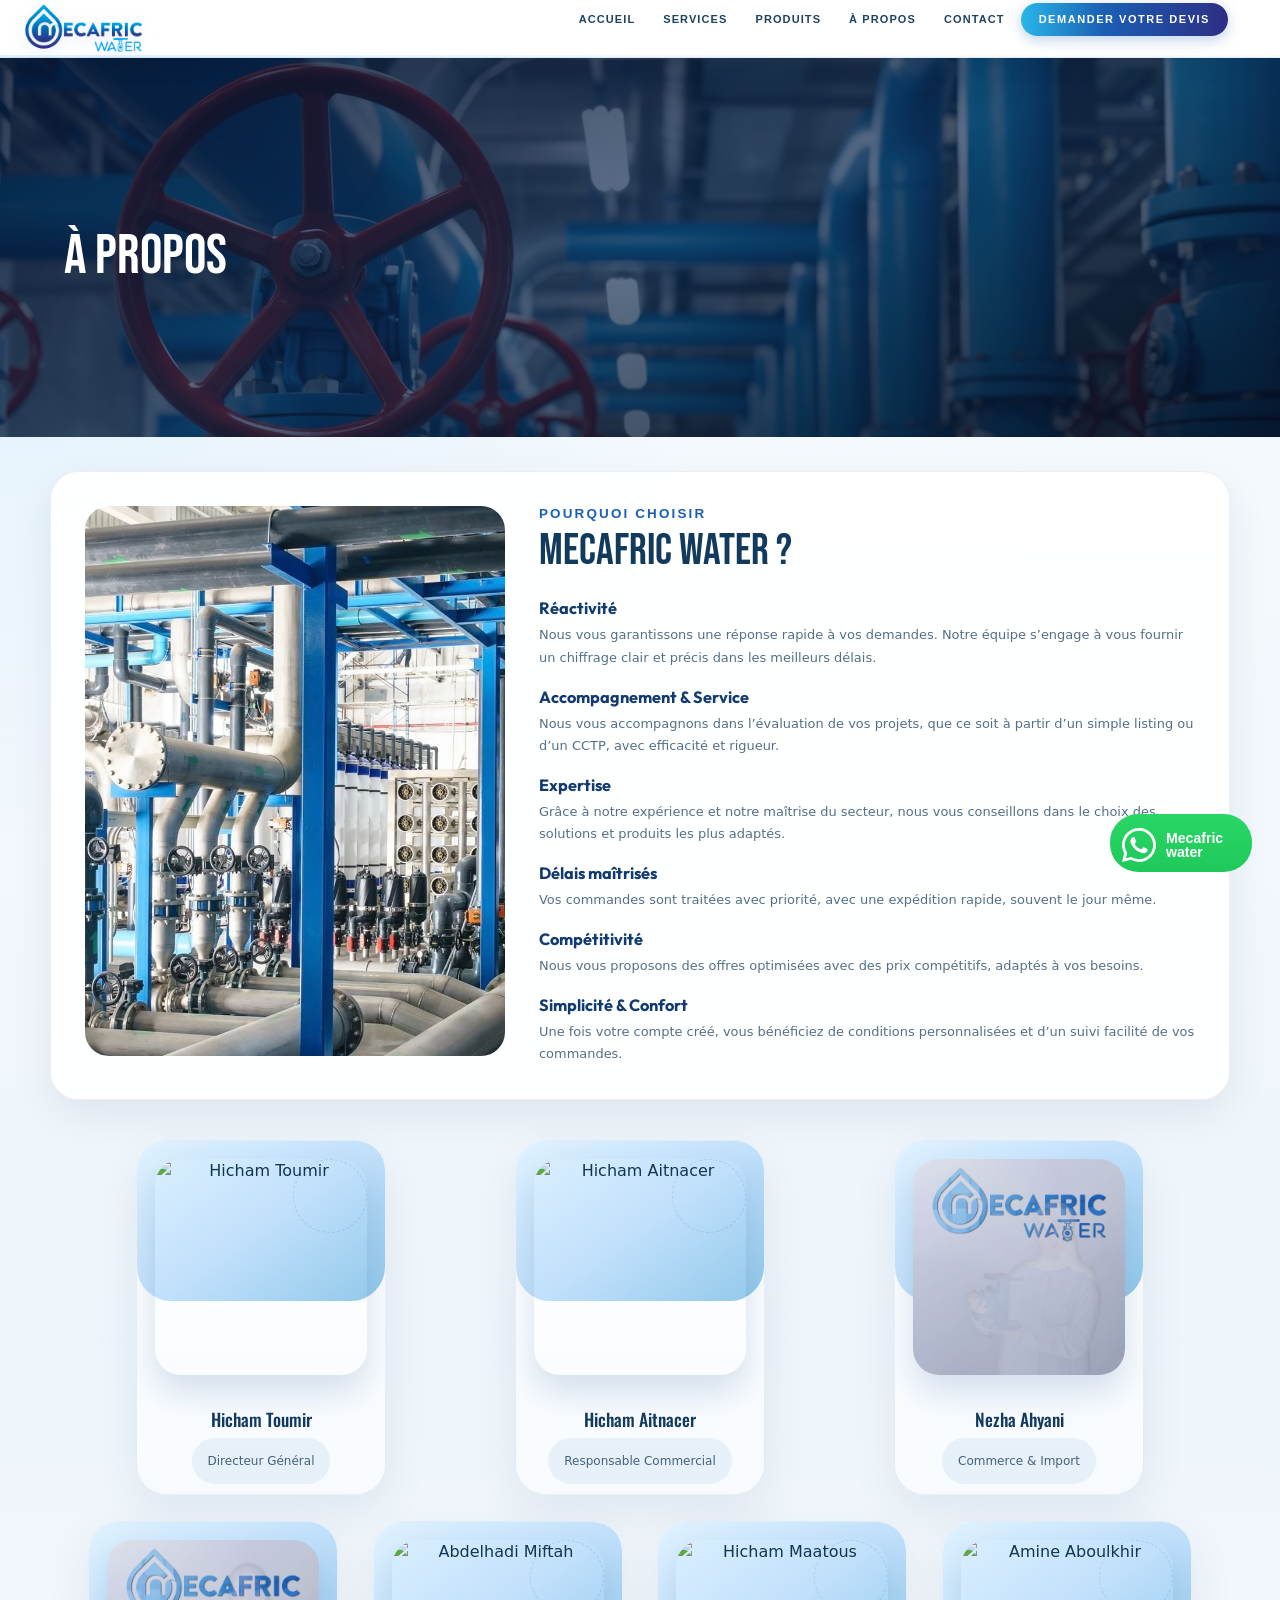
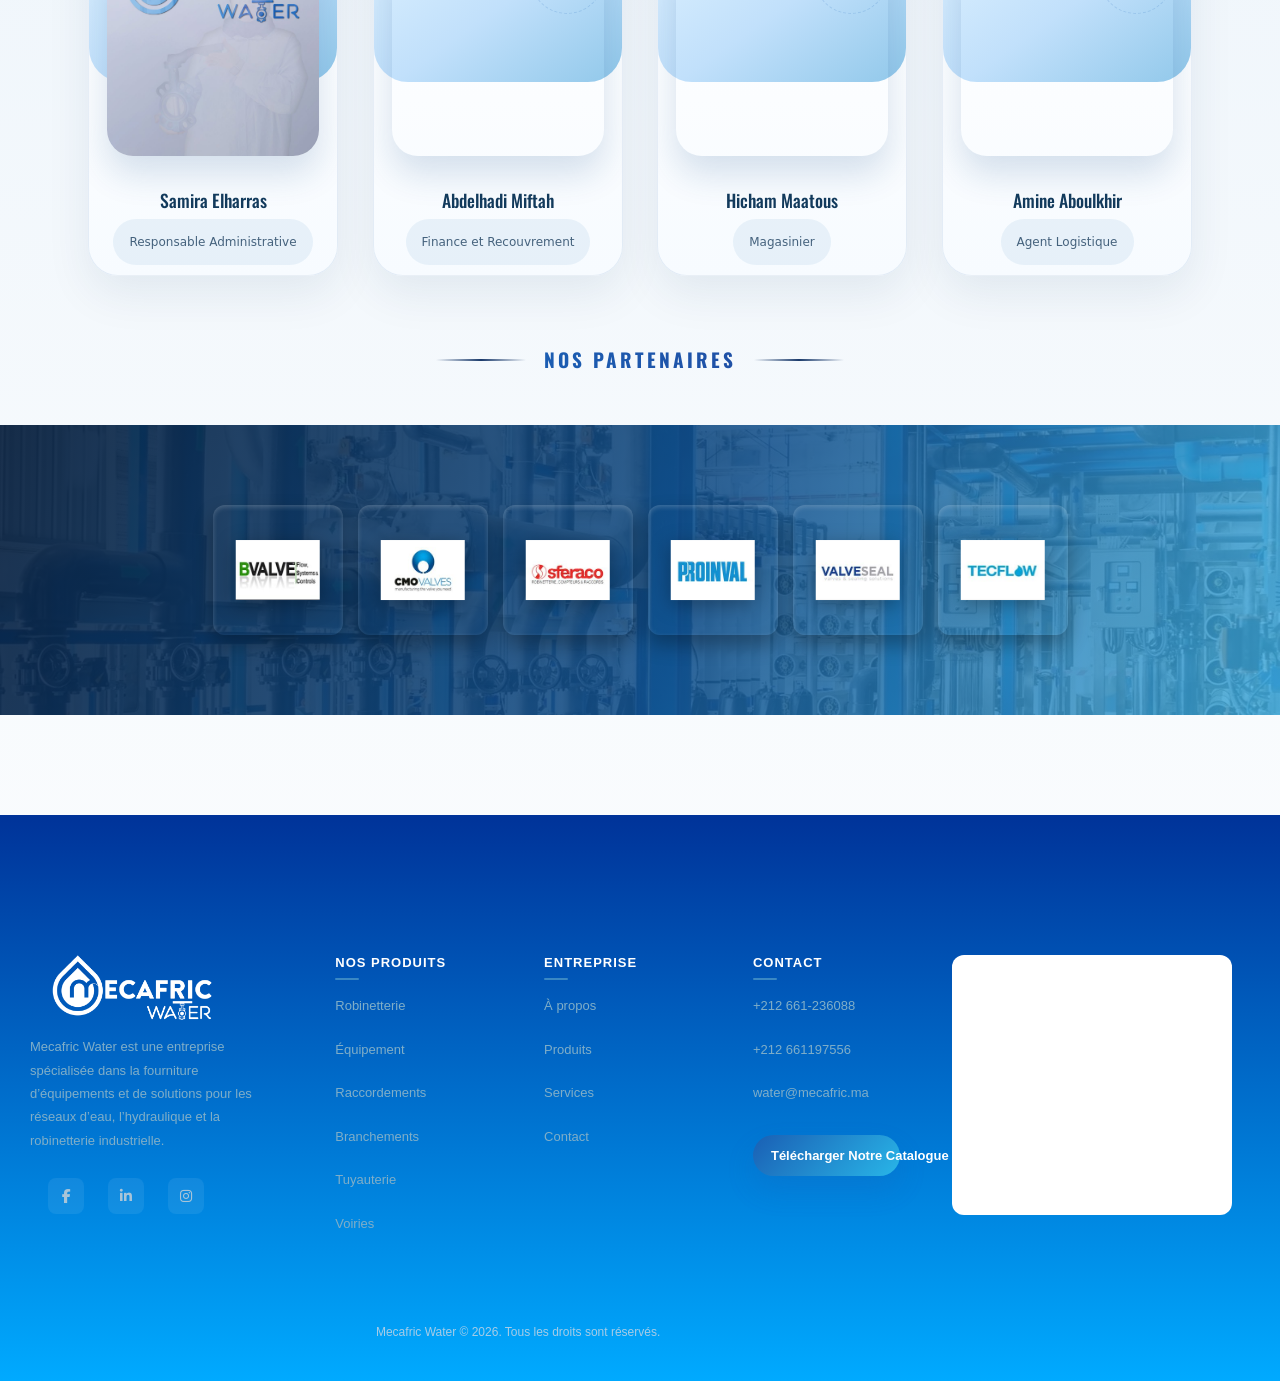
==== commit d127b102: "'dernier'" ====
--- a/apropos.html
+++ b/apropos.html
@@ -128,22 +128,79 @@
   animation: none;
 }
 
-.apropos-pill {
+.apropos-hero-button {
   display: inline-flex;
   align-items: center;
-  gap: 10px;
+  justify-content: center;
   padding: 10px 16px;
   border-radius: 999px;
   background: #ffffff;
   border: 1px solid rgba(18, 58, 92, 0.1);
   color: #35546e;
   font: 500 0.9rem 'Outfit', sans-serif;
-  backdrop-filter: none;
-}
-
-.apropos-pill strong {
+  text-decoration: none;
+  box-shadow: none;
+  transition: none;
+}
+
+.apropos-hero-button:hover {
+  color: #35546e;
+}
+
+.apropos-why {
+  width: min(1180px, calc(100% - 32px));
+  margin: 34px auto 40px;
+  display: grid;
+  grid-template-columns: minmax(300px, 420px) minmax(0, 1fr);
+  gap: 34px;
+  align-items: start;
+  padding: 34px;
+  border-radius: 28px;
+  background: rgba(255, 255, 255, 0.92);
+  border: 1px solid rgba(18, 58, 92, 0.08);
+  box-shadow: 0 16px 40px rgba(7, 37, 74, 0.08);
+}
+
+.apropos-why__media img {
+  width: 100%;
+  height: 100%;
+  min-height: 550px;
+  object-fit: cover;
+  display: block;
+  border-radius: 24px;
+}
+
+.apropos-why__content h4 {
+  margin: 0 0 8px;
   color: #1a5fb4;
-  font-weight: 700;
+  font: 700 0.84rem 'Barlow Condensed', sans-serif;
+  text-transform: uppercase;
+  letter-spacing: 0.16em;
+}
+
+.apropos-why__content h2 {
+  margin: 0 0 24px;
+  color: #123a5c;
+  font-family: 'Bebas Neue', serif;
+  font-size: clamp(2rem, 3.4vw, 3rem);
+  line-height: 1.05;
+}
+
+.apropos-why__item + .apropos-why__item {
+  margin-top: 18px;
+}
+
+.apropos-why__item h3 {
+  margin: 0 0 6px;
+  color: #103a70;
+  font: 700 1.02rem 'Outfit', sans-serif;
+}
+
+.apropos-why__item p {
+  margin: 0;
+  color: #557086;
+  font-size: 0.81rem;
+  line-height: 1.7;
 }
 
 .apropos-hero-panel {
@@ -386,7 +443,13 @@
     border-radius: 28px;
   }
 
+  .apropos-why {
+    grid-template-columns: 1fr;
+    padding: 26px;
+  }
+
   .apropos-hero-content {
+    grid-template-columns: 1fr;
     padding: 34px 24px;
   }
 
@@ -405,6 +468,7 @@
 
 @media (max-width: 767px) {
   .apropos-hero,
+  .apropos-why,
   .temoignage-title,
   .equipe,
   .partners-section {
@@ -416,8 +480,18 @@
   }
 
   .apropos-hero-content {
+    grid-template-columns: 1fr;
     padding: 28px 18px;
     gap: 18px;
+  }
+
+  .apropos-why {
+    padding: 18px;
+    gap: 18px;
+  }
+
+  .apropos-why__media img {
+    min-height: 280px;
   }
 
   .apropos-kicker {
@@ -646,7 +720,40 @@
     <li><a href="./formulaire.html">Demander votre devis</a></li>
   </ul>
 </nav>
-<div id="hero-apropos" > <h1>Notre équipe</h1></div>
+<div id="hero-apropos" > <h1>À PROPOS</h1></div>
+<section class="apropos-why">
+  <div class="apropos-why__media">
+    <img src="./visuel/indu1.webp" alt="Pourquoi choisir Mecafric Water">
+  </div>
+  <div class="apropos-why__content">
+    <h4>Pourquoi choisir</h4>
+    <h2>Mecafric Water ?</h2>
+    <div class="apropos-why__item">
+      <h3>Réactivité</h3>
+      <p>Nous vous garantissons une réponse rapide à vos demandes. Notre équipe s’engage à vous fournir un chiffrage clair et précis dans les meilleurs délais.</p>
+    </div>
+    <div class="apropos-why__item">
+      <h3>Accompagnement & Service</h3>
+      <p>Nous vous accompagnons dans l’évaluation de vos projets, que ce soit à partir d’un simple listing ou d’un CCTP, avec efficacité et rigueur.</p>
+    </div>
+    <div class="apropos-why__item">
+      <h3>Expertise</h3>
+      <p>Grâce à notre expérience et notre maîtrise du secteur, nous vous conseillons dans le choix des solutions et produits les plus adaptés.</p>
+    </div>
+    <div class="apropos-why__item">
+      <h3>Délais maîtrisés</h3>
+      <p>Vos commandes sont traitées avec priorité, avec une expédition rapide, souvent le jour même.</p>
+    </div>
+    <div class="apropos-why__item">
+      <h3>Compétitivité</h3>
+      <p>Nous vous proposons des offres optimisées avec des prix compétitifs, adaptés à vos besoins.</p>
+    </div>
+    <div class="apropos-why__item">
+      <h3>Simplicité & Confort</h3>
+      <p>Une fois votre compte créé, vous bénéficiez de conditions personnalisées et d’un suivi facilité de vos commandes.</p>
+    </div>
+  </div>
+</section>
 <section class="equipe">
   <div class="container">
 
@@ -669,16 +776,16 @@
       </div>
       <div class="col-md-4 d-flex justify-content-center">
         <div class="card-employe text-center">
-          <img src="./Photos/Nezha Ahyani-flou4.png" class="img-fluid mb-3" alt="Nezha Ahyani">
+          <img src="./Photos/nezha.jpeg" class="img-fluid mb-3" alt="Nezha Ahyani">
           <h3>Nezha Ahyani</h3>
-          <span>Assistante Commerciale</span>
+          <span>Commerce & Import</span>
         </div>
       </div>
       <div class="col-md-3 d-flex justify-content-center">
         <div class="card-employe text-center">
-          <img src="./Photos/Samira Elharras-2.png" class="img-fluid mb-3" alt="Samira Elharras">
+          <img src="./Photos/samira.jpeg" class="img-fluid mb-3" alt="Samira Elharras">
           <h3>Samira Elharras</h3>
-          <span>Responsable administrative</span>
+          <span>Responsable Administrative</span>
         </div>
       </div>
 
@@ -686,7 +793,7 @@
         <div class="card-employe text-center">
           <img src="./Photos/Abdelhadi Miftah.png" class="img-fluid mb-3" alt="Abdelhadi Miftah">
           <h3>Abdelhadi Miftah</h3>
-          <span>Services généraux</span>
+          <span>Finance et Recouvrement</span>
         </div>
       </div>
 
@@ -720,25 +827,17 @@
 <div class="partenaires-puzzle">
   
   <div class="puzzle">
-    <div class="piece top left"><img src="./Photos/bvalve.png"></div>
-    <div class="piece top"><img src="./Photos/cmo.png"></div>
-    <div class="piece top right"><img src="./Photos/lidering.png"></div>
-
-    <div class="piece left"><img src="./Photos/loctite.png"></div>
-    <div class="piece"><img src="./Photos/nivelco.png"></div>
-    <div class="piece right"><img src="./Photos/rotaseal.png"></div>
-
+    <div class="piece top left"><img src="./Photos/bvalve.jpeg"></div>
+    <div class="piece top"><img src="./Photos/cmo.jpeg"></div>
+    <div class="piece top right"><img src="./Photos/sferaco.jpeg"></div>
+
+    <div class="piece left"><img src="./Photos/proinval.jpeg"></div>
+    <div class="piece"><img src="./Photos/valveseal.jpeg"></div>
+    <div class="piece right"><img src="./Photos/tecflow.jpeg"></div>
   </div>
 </div>
-<div class="top-section">
-  </div>
 
 <footer class="custom-footer" id="footer">
-  <div class="logo-container">
-    <div class="circle-border">
-      <img src="./visuel/rond.png" alt="Vannes industrielles">
-    </div>
-  </div>
   <div class="footer-content">
         <div class="footer-brand">
         <img src="./visuel/MECAFRIC WATER-BLANC.png" alt="" width="180px" height="90px">
@@ -775,6 +874,7 @@
 <a href="tel:+2120661197556"> +212 661197556</a>
 
 <a href="mailto:water@mecafric.ma"> water@mecafric.ma</a>
+<a class="catalog-download-link catalog-download-link--footer" href="./catalogue/Dépliant_Mecafric water.pdf" download="Catalogue-Mecafric-Water.pdf">Télécharger Notre Catalogue</a>
     </div> 
   <!-- Badges + Newsletter -->
   <div class="footer-middle">
@@ -785,7 +885,7 @@
 
   <!-- Bottom bar -->
  <div class="footer-bottom">
-    <span>© 2026 Mecafric Water Supplies, à Casablanca</span>
+    <span>Mecafric Water © 2026. Tous les droits sont réservés.</span>
   </div>
     </div>
 </footer>
@@ -807,11 +907,9 @@
 
 </div>
 <!-- <a href="https://wa.me/2120661236088" target="_blank" class="btn-whatsapp">
-
   <svg width="28" height="28" viewBox="0 0 32 32" xmlns="http://www.w3.org/2000/svg" fill="white">
     <path d="M16 0C7.163 0 0 7.163 0 16c0 2.824.738 5.474 2.031 7.775L0 32l8.468-2.007A15.93 15.93 0 0016 32c8.837 0 16-7.163 16-16S24.837 0 16 0zm0 29.333a13.27 13.27 0 01-6.773-1.854l-.487-.29-5.027 1.19 1.213-4.903-.317-.503A13.267 13.267 0 012.667 16C2.667 8.636 8.636 2.667 16 2.667S29.333 8.636 29.333 16 23.364 29.333 16 29.333zm7.27-9.927c-.397-.198-2.347-1.158-2.711-1.289-.364-.132-.629-.198-.893.198-.265.397-1.026 1.289-1.257 1.554-.231.265-.463.298-.861.099-.397-.198-1.676-.617-3.192-1.97-1.18-1.052-1.977-2.35-2.208-2.747-.231-.397-.025-.611.174-.809.178-.177.397-.463.595-.694.198-.231.265-.397.397-.662.132-.265.066-.497-.033-.695-.099-.198-.893-2.152-1.224-2.946-.322-.774-.65-.669-.893-.681l-.762-.013c-.264 0-.694.099-1.058.497-.364.397-1.39 1.358-1.39 3.312 0 1.953 1.423 3.84 1.621 4.105.198.265 2.8 4.276 6.784 5.995.948.41 1.688.655 2.265.838.952.302 1.818.26 2.503.158.764-.114 2.347-.959 2.678-1.885.33-.926.33-1.72.231-1.885-.099-.165-.364-.264-.762-.463z"/>
   </svg>
-
   <main><strong>Mecafric <br> water</strong></main>
 </a> -->
 <script src="./script.js"></script>
--- a/style.css
+++ b/style.css
@@ -830,7 +830,7 @@
     color: #444;
     line-height: 1.65;
     font-size: 1.1rem;
-    margin: 10px 0 22px 25px;
+    margin: 10px 0 12px 25px;
     font-family: 'Barlow Condensed', 'Segoe UI', sans-serif;
     white-space: pre-line;
 }
@@ -1772,8 +1772,10 @@
 
 .catalog-download-link--footer {
   margin-top: 8px;
-  width: 100%;
+  width: fit-content;
+  max-width: 100%;
   text-align: center;
+  white-space: nowrap;
 }
 
 .catalog-download-strip {
@@ -1806,7 +1808,6 @@
 .footer-bottom {
   text-align: center;
   padding: 20px 0;
-  border-top: 1px solid #333;
   font-size: 13px;
   margin-top: 40px;
 }
@@ -2009,13 +2010,35 @@
 /* ===== BOTTOM BAR ===== */
 .footer-bottom {
   display: flex;
-  justify-content: space-between;
+  justify-content: center;
   align-items: center;
   padding-top: 20px;
   font-size: 12px;
-  color: #4a7a9b;
+  color: #a5cce7;
   flex-wrap: wrap;
   gap: 10px;
+}
+
+.footer-content {
+  display: grid;
+  grid-template-columns: minmax(260px, 1.4fr) repeat(3, minmax(140px, 0.8fr)) minmax(260px, 1.2fr);
+  align-items: flex-start;
+  gap: 24px 20px;
+}
+
+.footer-content > .footer-middle {
+  grid-column: 5;
+  grid-row: 1 / span 2;
+  padding: 0;
+  margin-top: 0;
+}
+
+.footer-content > .footer-bottom {
+  grid-column: 2 / span 2;
+  grid-row: 2;
+  align-self: start;
+  padding-top: 10px;
+  text-align: center;
 }
 
 .footer-bottom-links {
@@ -3054,6 +3077,17 @@
     text-align: center;
   }
 
+  .footer-content {
+    grid-template-columns: 1fr;
+  }
+
+  .footer-content > .footer-middle,
+  .footer-content > .footer-bottom {
+    grid-column: auto;
+    grid-row: auto;
+    padding-top: 0;
+  }
+
   .tab-wrapper,
   #sections {
     padding-inline: var(--page-gutter);
@@ -3946,43 +3980,71 @@
 }
 
 .services-showcase-single {
-  width: min(1240px, calc(100% - 32px));
+  width: min(980px, calc(100% - 32px));
   margin: 56px auto 120px;
   display: grid;
-  grid-template-columns: minmax(0, 0.76fr) minmax(600px, 1.3fr);
-  gap: 0;
-  align-items: stretch;
+  grid-template-columns: minmax(280px, 360px) minmax(0, 1fr);
+  gap: 30px;
+  align-items: center;
+  padding: 34px 36px;
+  border-radius: 30px;
+  background: #ffffff;
+  border: 1px solid rgba(18, 58, 92, 0.07);
+  box-shadow: 0 20px 48px rgba(7, 37, 74, 0.08);
 }
 
 .services-showcase-single__image {
   position: relative;
   min-height: 100%;
-  background: #eef5fb;
+  background: transparent;
   overflow: hidden;
 }
 
 .services-showcase-single__image img {
   width: 100%;
-  height: 100%;
-  min-height: 600px;
+  aspect-ratio: 1 / 1;
   object-fit: cover;
   display: block;
+  border-radius: 26px;
+  box-shadow: 0 18px 34px rgba(7, 37, 74, 0.12);
 }
 
 .services-showcase-single__content {
   position: relative;
+  font-family: 'Outfit', sans-serif;
   z-index: 1;
   display: flex;
   flex-direction: column;
   justify-content: flex-start;
   align-items: flex-start;
   gap: 18px;
-  margin: 34px 0 34px -74px;
-  padding: 20px 22px;
-  background: #ffffff;
-  box-shadow: 0 20px 44px rgba(8, 35, 74, 0.1);
+  margin: 0;
+  padding: 0;
+  background: transparent;
+  box-shadow: none;
   text-align: left;
-  width: min(100%, 760px);
+  width: 100%;
+}
+
+.services-showcase-single__kicker {
+  display: inline-flex;
+  align-items: center;
+  gap: 6px;
+  padding: 6px 10px;
+  border-radius: 999px;
+  background: #eef6ff;
+  color: #1a5fb4;
+  font: 700 0.7rem 'Outfit', sans-serif;
+  letter-spacing: 0.02em;
+}
+
+.services-showcase-single__kicker::before {
+  content: "";
+  width: 8px;
+  height: 8px;
+  border-radius: 50%;
+  background: #45b7ff;
+  box-shadow: 0 0 0 4px rgba(69, 183, 255, 0.14);
 }
 
 .services-block {
@@ -3992,19 +4054,19 @@
 .services-block h3 {
   margin: 0;
   color: #103a70;
-  font-family: 'Oswald', sans-serif;
-  font-size: clamp(1.08rem, 1.28vw, 1.5rem);
-  line-height: 1.12;
+  font-family: 'Outfit', sans-serif;
+  font-size: clamp(1.15rem, 1.5vw, 1.85rem);
+  line-height: 1.08;
   text-transform: none;
-  letter-spacing: 0.01em;
+  letter-spacing: -0.02em;
 }
 
 .services-block p {
   margin-top: 10px;
-  color: #4f6783;
+  color: #6d8091;
   font-family: 'Outfit', sans-serif;
-  font-size: 0.82rem;
-  line-height: 1.48;
+  font-size: 0.92rem;
+  line-height: 1.68;
   max-width: none;
 }
 
@@ -4018,20 +4080,20 @@
 .service-panel__list div {
   width: 100%;
   max-width: 100%;
-  padding: 8px 11px 8px 28px;
-  border-radius: 8px;
+  padding: 10px 12px 10px 30px;
+  border-radius: 12px;
   position: relative;
-  background: #f9fbfe;
+  background: #f7fbff;
   color: #4f6783;
-  font-size: 0.73rem;
-  line-height: 1.38;
+  font-size: 0.82rem;
+  line-height: 1.48;
 }
 
 .service-panel__list div::before {
   content: "";
   position: absolute;
   left: 14px;
-  top: 16px;
+  top: 18px;
   width: 8px;
   height: 8px;
   border-radius: 50%;
@@ -4039,10 +4101,35 @@
   box-shadow: 0 0 0 4px rgba(26, 95, 180, 0.14);
 }
 
+.services-showcase-single__actions {
+  margin-top: 4px;
+}
+
+.services-showcase-single__button {
+  display: inline-flex;
+  align-items: center;
+  justify-content: center;
+  padding: 11px 18px;
+  border-radius: 999px;
+  background: #ff5a52;
+  color: #ffffff;
+  font: 700 0.82rem 'Outfit', sans-serif;
+  text-decoration: none;
+  box-shadow: 0 14px 28px rgba(255, 90, 82, 0.26);
+  transition: transform 0.25s ease, box-shadow 0.25s ease;
+}
+
+.services-showcase-single__button:hover {
+  transform: translateY(-2px);
+  box-shadow: 0 18px 34px rgba(255, 90, 82, 0.32);
+  color: #ffffff;
+}
+
 @media (max-width: 980px) {
   .services-showcase-single {
     grid-template-columns: 1fr;
     gap: 18px;
+    padding: 20px;
   }
 
   .services-showcase-single__image img {
@@ -4050,8 +4137,8 @@
   }
 
   .services-showcase-single__content {
-    margin: -24px 18px 0;
-    padding: 18px 16px;
+    margin: 0;
+    padding: 0;
   }
 }
 
@@ -4060,6 +4147,7 @@
     width: calc(100% - 20px);
     margin-top: 38px;
     gap: 18px;
+    padding: 14px;
   }
 
   .services-showcase-single__image img {
@@ -4076,8 +4164,8 @@
   }
 
   .services-showcase-single__content {
-    margin: -18px 12px 0;
-    padding: 14px 12px;
+    margin: 0;
+    padding: 0;
   }
 
   .service-panel__list div {
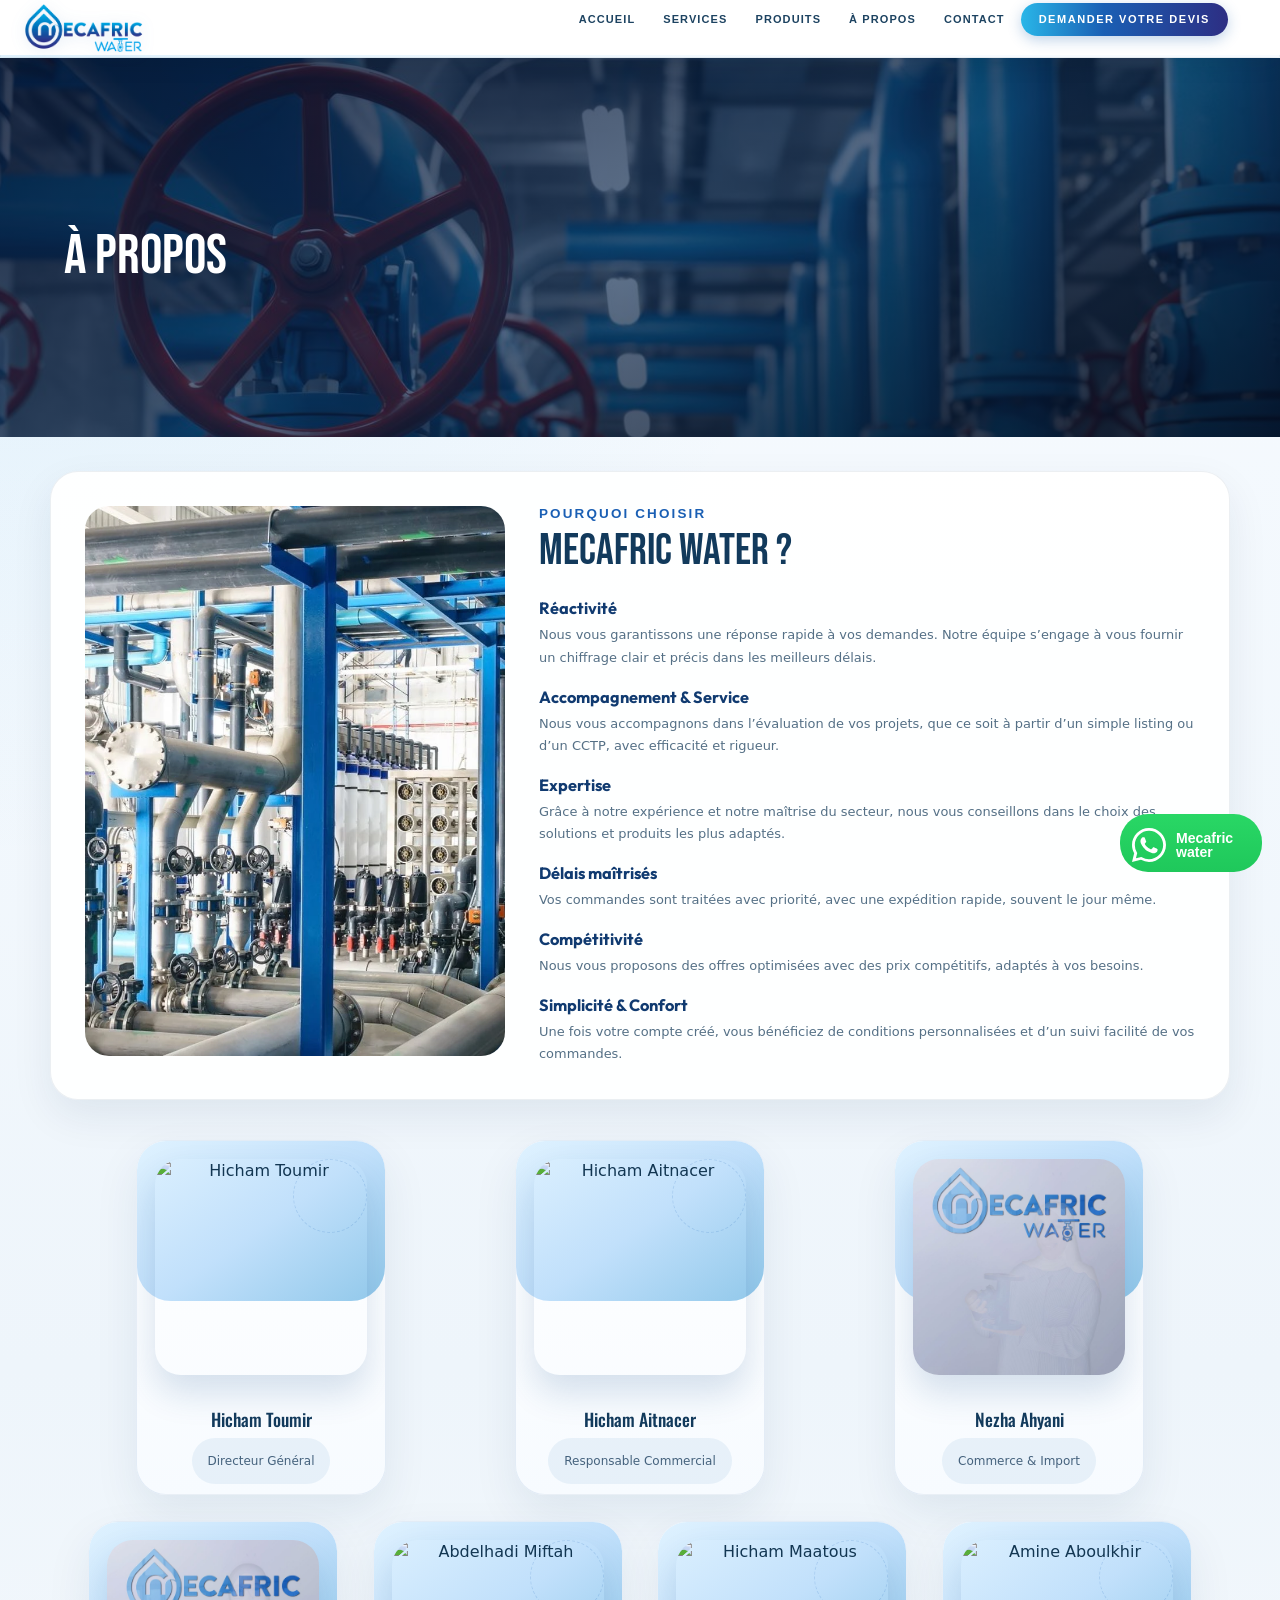
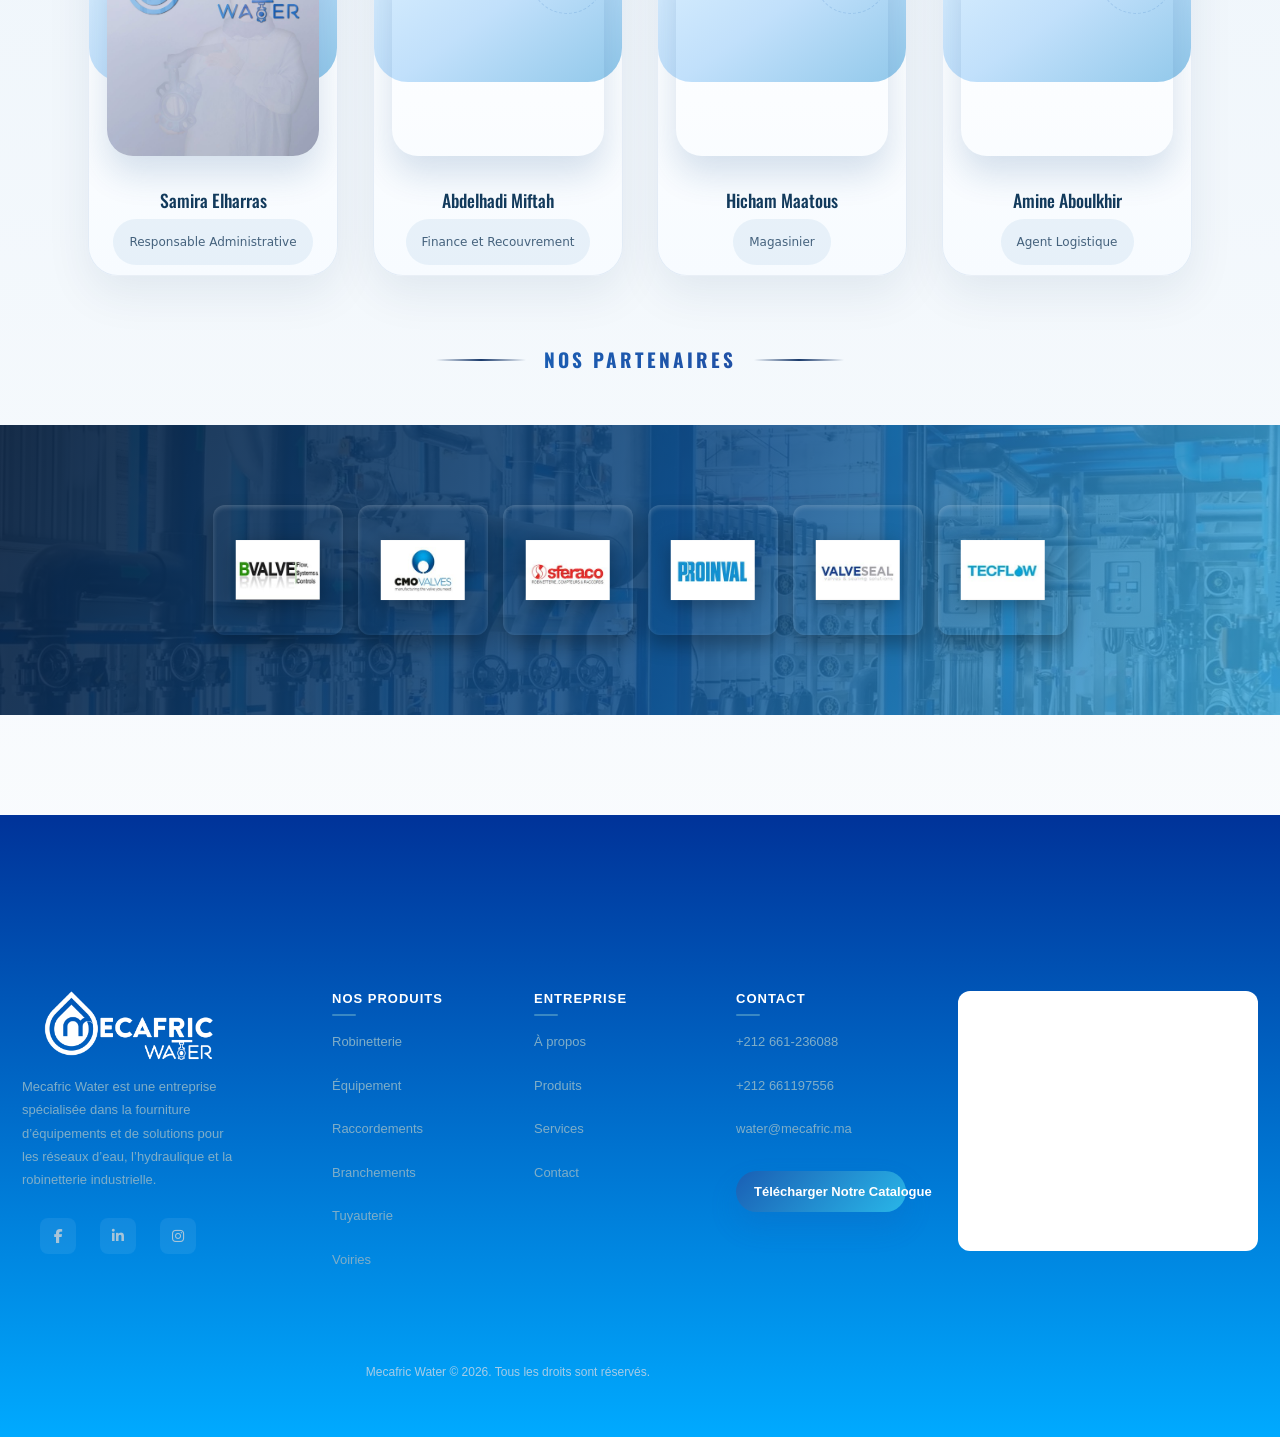
==== commit 5adf2285: "'media'" ====
--- a/apropos.html
+++ b/apropos.html
@@ -684,6 +684,9 @@
 /* LOGO */
 .piece img {
   width: 65%;
+  max-width: 100%;
+  max-height: 100%;
+  object-fit: contain;
   position: absolute;
   top: 50%;
   left: 50%;
@@ -699,6 +702,53 @@
 .piece:nth-child(5){ animation-delay: 1.2s;}
 .piece:nth-child(6){ animation-delay: 1.5s;}
 
+@media (max-width: 900px) {
+  .partenaires-puzzle {
+    padding: 44px 18px;
+    margin-bottom: 72px;
+  }
+
+  .puzzle {
+    grid-template-columns: repeat(3, minmax(92px, 120px));
+    gap: 14px;
+    width: 100%;
+  }
+
+  .piece {
+    width: 100%;
+    height: auto;
+    aspect-ratio: 1 / 1;
+  }
+
+  .piece img {
+    width: 72%;
+    height: 72%;
+  }
+}
+
+@media (max-width: 560px) {
+  .partenaires-puzzle {
+    padding: 32px 12px;
+    margin-bottom: 56px;
+  }
+
+  .puzzle {
+    grid-template-columns: repeat(2, minmax(110px, 1fr));
+    gap: 12px;
+    max-width: 280px;
+    margin: 0 auto;
+  }
+
+  .piece {
+    border-radius: 10px;
+  }
+
+  .piece img {
+    width: 70%;
+    height: 70%;
+  }
+}
+
 </style>
 </head>
 <body class="apropos-page">
@@ -706,7 +756,7 @@
 <!-- ===== NAVIGATION ===== -->
 <nav class="header-gradient">
   <div class="logo">
-    <img id="logo" src="./visuel/mecafric_.png" alt="logo">
+    <a href="./index.html"><img id="logo" src="./visuel/mecafric_.png" alt="logo"></a>
   </div>
   <button class="nav-toggle" type="button" aria-label="Ouvrir le menu" aria-expanded="false">
     <span></span><span></span><span></span>
--- a/style.css
+++ b/style.css
@@ -440,24 +440,24 @@
 }
 .hero-text h1 {
   font-family:'Bebas Neue', sans-serif;
-    font-size: 92pt;
+    font-size: clamp(2.4rem, 7vw, 5.75rem);
   font-weight: 500;
   color:#4e7bd0;
-  line-height: 1.05;
+  line-height: 1;
   margin-bottom: 0;
-  width: 11ch;
+  width: min(11ch, 100%);
 
   letter-spacing: 0.02em;
   -webkit-text-stroke: 1px rgba(12, 64, 108, 0.22);
 }
 .hero-text h2{
     font-family:'Bebas Neue', sans-serif;
-    font-size: 46px;
+    font-size: clamp(1.1rem, 3.2vw, 2.875rem);
   font-weight: 400;
   color:#4e7bd0;
-  line-height: 1.01;
+  line-height: 1.02;
   margin-bottom: 0;
-  width: 29ch;
+  width: min(29ch, 100%);
 
   letter-spacing: 0.05em;
   -webkit-text-stroke: 1px rgba(12, 64, 108, 0.22);
@@ -879,15 +879,48 @@
 
 /* â”€â”€ Responsive â”€â”€ */
 @media (max-width: 900px) {
+    .temoignage-section {
+        width: 100%;
+        height: auto;
+        margin-left: 0;
+        padding: 0 16px;
+    }
+
     .temoignage-container {
         flex-direction: column;
         padding: 30px 25px;
         gap: 25px;
         text-align: center;
+        width: 100%;
+        max-width: 760px;
+        margin: 20px auto;
     }
 
     .left-panel {
         flex: none;
+        padding-right: 0;
+        width: 100%;
+        align-items: center;
+    }
+
+    .left-panel::after {
+        margin-inline: auto;
+    }
+
+    .left-panel .avatar {
+        width: 100%;
+        display: flex;
+        justify-content: center;
+    }
+
+    .left-panel .avatar img {
+        width: min(260px, 78vw);
+        height: min(260px, 78vw);
+        margin-top: 0;
+        max-height: none;
+        border-radius: 999px;
+        object-fit: cover;
+        object-position: center;
     }
 
     .image-droite {
@@ -897,6 +930,47 @@
     .sig {
         display: flex;
         justify-content: center;
+        align-items: center;
+    }
+
+    .right-panel .section-label {
+        white-space: normal;
+        font-size: clamp(1rem, 3vw, 1.2rem);
+        margin: 18px 0;
+        line-height: 1.35;
+    }
+
+    .quote-text {
+        font-size: 0.98rem;
+        line-height: 1.6;
+        margin: 8px 0;
+        text-align: center;
+    }
+
+    .sig img {
+        width: 100px;
+        margin-top: -6px;
+    }
+}
+
+@media (max-width: 560px) {
+    .temoignage-container {
+        padding: 20px 16px;
+        gap: 18px;
+    }
+
+    .right-panel .section-label {
+        font-size: 0.92rem;
+        margin: 12px 0 14px;
+    }
+
+    .quote-text {
+        font-size: 0.88rem;
+        line-height: 1.55;
+    }
+
+    .sig img {
+        width: 84px;
     }
 }
   /*statistiques*/
@@ -2256,7 +2330,6 @@
   transform: scale(1.1) rotate(5deg); /* Grossit et tourne lÃ©gÃ¨rement */
   box-shadow: 0 10px 20px rgba(0,0,0,0.2); /* Ombre plus forte */
 }
-/* CODEx RESPONSIVE NAV */
 html, body { overflow-x: hidden; }
 img, iframe { max-width: 100%; height: auto; }
 
@@ -2670,6 +2743,16 @@
 
 .btn-whatsapp:hover .whatsapp-options {
   display: flex;
+}
+
+@media (hover: none), (pointer: coarse), (max-width: 900px) {
+  .btn-whatsapp.is-open .whatsapp-options {
+    display: flex;
+  }
+
+  .whatsapp-main {
+    cursor: pointer;
+  }
 }
 
 /* === WhatsApp Floating Button === */
@@ -3226,12 +3309,39 @@
   .btn-whatsapp {
     right: 12px;
     bottom: 12px;
-    padding: 10px 12px;
+    padding: 10px 12px 8px;
     border-radius: 16px;
+    width: auto;
+    max-width: min(180px, calc(100vw - 20px));
+    gap: 6px;
   }
 
   .btn-whatsapp main {
-    display: none;
+    display: block;
+  }
+
+  .whatsapp-main {
+    gap: 8px;
+    align-items: center;
+  }
+
+  .whatsapp-main svg {
+    width: 28px;
+    height: 28px;
+  }
+
+  .btn-whatsapp main strong {
+    font-size: 0.76rem;
+    line-height: 1.15;
+  }
+
+  .whatsapp-options {
+    width: 100%;
+  }
+
+  .whatsapp-options a {
+    font-size: 0.72rem;
+    padding: 7px 10px;
   }
 
   .contact h2 {
@@ -3282,6 +3392,41 @@
 
   nav.header-gradient ul li:last-child a {
     padding: 8px 18px;
+  }
+}
+
+/* Hero slider images */
+.hero-slide {
+  display: flex;
+  align-items: center;
+  justify-content: center;
+  background: transparent;
+}
+
+.hero-slide img {
+  width: 100%;
+  height: 100%;
+  object-fit: cover;
+  object-position: center;
+  display: block;
+}
+
+@media (max-width: 900px) {
+  .hero-slider {
+    height: clamp(320px, 56vw, 560px);
+    min-height: 320px;
+  }
+
+  .hero-slide img {
+    object-fit: cover;
+    object-position: center center;
+  }
+}
+
+@media (max-width: 560px) {
+  .hero-slider {
+    height: clamp(240px, 52vw, 360px);
+    min-height: 240px;
   }
 }
 
@@ -4173,3 +4318,428 @@
     font-size: 0.72rem;
   }
 }
+
+/* Responsive alignment overrides */
+html {
+  box-sizing: border-box;
+  overflow-x: hidden;
+}
+
+*, *::before, *::after {
+  box-sizing: inherit;
+}
+
+body {
+  width: 100%;
+  max-width: 100%;
+  overflow-x: hidden;
+}
+
+nav.header-gradient,
+.hero-slider,
+.scene,
+.temoignage-container,
+.gammes-section,
+.services-showcase-single,
+.custom-footer,
+.footer-content,
+.footer-bottom,
+.tab-wrapper,
+#sections {
+  width: min(100%, 100vw);
+  margin-left: auto;
+  margin-right: auto;
+}
+
+.hero-text,
+.gammes-title,
+.services-showcase-single__content,
+.services-block,
+.stat-card,
+.footer-brand,
+.footer-col,
+.footer-middle,
+.footer-bottom {
+  margin-left: auto;
+  margin-right: auto;
+}
+
+.gammes-grid,
+.stats-inner,
+.footer-content {
+  justify-items: center;
+}
+
+.services-showcase-single,
+.temoignage-container,
+.footer-content {
+  align-items: center;
+}
+
+.services-showcase-single__content,
+.footer-content,
+.footer-bottom,
+.cat-header,
+.cat-title {
+  text-align: center;
+}
+
+.service-panel__list div,
+.footer-col a,
+.footer-brand p {
+  width: 100%;
+}
+
+.footer-middle iframe,
+.contact iframe,
+.hero-slide img,
+.services-showcase-single__image img,
+.left-panel .avatar img,
+.image-droite img {
+  display: block;
+  margin-left: auto;
+  margin-right: auto;
+  max-width: 100%;
+}
+
+.btn-whatsapp {
+  right: clamp(10px, 2vw, 18px);
+  left: auto;
+}
+
+@media (min-width: 901px) {
+  nav.header-gradient {
+    width: min(100%, 1400px);
+    padding-inline: clamp(20px, 3vw, 34px);
+  }
+
+  nav.header-gradient .nav-links {
+    justify-content: flex-end;
+    flex-wrap: wrap;
+  }
+
+  .hero-text {
+    left: clamp(24px, 6vw, 96px);
+    right: auto;
+  }
+
+  .footer-content {
+    grid-template-columns: minmax(220px, 1.2fr) repeat(2, minmax(160px, 0.8fr)) minmax(260px, 1fr);
+    justify-items: center;
+  }
+}
+
+@media (max-width: 900px) {
+  nav.header-gradient {
+    width: calc(100% - 20px);
+    padding-inline: 14px;
+    justify-content: space-between;
+  }
+
+  nav.header-gradient .logo,
+  .nav-toggle,
+  nav.header-gradient .nav-links {
+    margin-left: 0;
+    margin-right: 0;
+  }
+
+  nav.header-gradient .nav-links {
+    width: 100%;
+    text-align: center;
+  }
+
+  nav.header-gradient ul li,
+  nav.header-gradient ul li a {
+    width: 100%;
+  }
+
+  .hero-slider,
+  .scene,
+  .gammes-section,
+  .services-showcase-single,
+  .custom-footer,
+  .tab-wrapper,
+  #sections {
+    width: calc(100% - 20px);
+  }
+
+  .hero-text {
+    left: 50%;
+    right: auto;
+    transform: translate(-50%, -50%);
+    width: min(92%, 520px);
+    text-align: center;
+  }
+
+  .temoignage-container,
+  .services-showcase-single,
+  .footer-content {
+    justify-items: center;
+    text-align: center;
+  }
+
+  .stats-inner,
+  .footer-content {
+    grid-template-columns: 1fr;
+  }
+
+  .footer-content {
+    gap: 24px;
+  }
+
+  .footer-middle,
+  .footer-middle iframe {
+    width: 100%;
+    max-width: 100%;
+  }
+}
+
+@media (max-width: 768px) {
+  .gammes-grid {
+    grid-template-columns: repeat(2, minmax(0, 1fr));
+    width: 100%;
+  }
+
+  .gamme-item {
+    width: 100%;
+    max-width: 280px;
+    margin-left: auto;
+    margin-right: auto;
+  }
+
+  .stats-inner {
+    gap: 18px;
+  }
+
+  .stat-divider {
+    display: none;
+  }
+
+  .services-showcase-single__content {
+    align-items: center;
+  }
+}
+
+@media (max-width: 560px) {
+  nav.header-gradient,
+  .hero-slider,
+  .scene,
+  .gammes-section,
+  .services-showcase-single,
+  .custom-footer,
+  .tab-wrapper,
+  #sections {
+    width: calc(100% - 12px);
+  }
+
+  .temoignage-container {
+    width: calc(100% - 12px);
+    padding-inline: 10px;
+  }
+
+  .gammes-grid,
+  .stats-inner,
+  .footer-content {
+    grid-template-columns: 1fr;
+  }
+
+  .gamme-item,
+  .services-block,
+  .footer-brand,
+  .footer-col,
+  .footer-middle {
+    max-width: 100%;
+  }
+
+  .hero-text {
+    width: min(94%, 340px);
+  }
+
+  .btn-whatsapp {
+    right: 8px;
+    bottom: 12px;
+  }
+}
+
+/* Final sizing corrections */
+.left-panel .avatar img {
+  width: clamp(180px, 18vw, 240px);
+  height: clamp(180px, 18vw, 240px);
+  aspect-ratio: 1 / 1;
+  border-radius: 50%;
+  object-fit: cover;
+  object-position: center;
+}
+
+.custom-footer {
+  padding-top: 96px;
+  padding-bottom: 36px;
+}
+
+.footer-content {
+  width: min(1380px, calc(100% - 40px));
+  row-gap: 28px;
+}
+
+.footer-brand img {
+  width: 190px;
+  height: auto;
+  max-width: 100%;
+}
+
+.circle-border {
+  width: clamp(150px, 16vw, 210px);
+  height: clamp(150px, 16vw, 210px);
+}
+
+@media (min-width: 901px) {
+  nav.header-gradient {
+    min-height: 72px;
+    height: 72px;
+    width: min(100%, 1480px);
+    padding-inline: clamp(28px, 3vw, 44px);
+    gap: 16px;
+  }
+
+  #logo {
+    width: 158px;
+    height: 58px;
+  }
+
+  nav.header-gradient .nav-links {
+    gap: 8px;
+  }
+
+  nav.header-gradient ul li a {
+    padding: 8px 14px;
+    font-size: 12px;
+  }
+
+  nav.header-gradient ul li:last-child a {
+    padding: 10px 22px;
+  }
+
+  .temoignage-container {
+    padding: 48px 54px;
+    gap: 34px;
+  }
+
+  .left-panel {
+    flex: 0 0 220px;
+    padding-right: 10px;
+  }
+
+  .left-panel .avatar img {
+    margin-top: -36px;
+  }
+
+  .footer-content {
+    grid-template-columns: minmax(240px, 1.2fr) minmax(150px, 0.8fr) minmax(150px, 0.8fr) minmax(170px, 0.8fr) minmax(300px, 1fr);
+    align-items: start;
+    justify-items: stretch;
+  }
+
+  .footer-brand,
+  .footer-col,
+  .footer-middle {
+    text-align: left;
+  }
+}
+
+@media (max-width: 900px) {
+  nav.header-gradient {
+    min-height: 76px;
+    padding: 12px 16px;
+  }
+
+  #logo {
+    width: 146px;
+    height: 54px;
+  }
+
+  .custom-footer {
+    padding-top: 88px;
+  }
+
+  .circle-border {
+    width: 170px;
+    height: 170px;
+  }
+}
+
+@media (max-width: 560px) {
+  #logo {
+    width: 132px;
+    height: 48px;
+  }
+
+  .left-panel .avatar img {
+    width: min(220px, 70vw);
+    height: min(220px, 70vw);
+    margin-top: 0;
+  }
+
+  .custom-footer {
+    padding-top: 78px;
+  }
+
+  .circle-border {
+    width: 140px;
+    height: 140px;
+    border-width: 6px;
+  }
+
+  .footer-content {
+    width: calc(100% - 20px);
+  }
+}
+
+@media (min-width: 901px) {
+  nav.header-gradient {
+    min-height: 58px;
+    height: 58px;
+    width: 100%;
+    max-width: 100%;
+    padding: 6px 22px;
+    gap: 12px;
+  }
+
+  #logo {
+    width: 132px;
+    height: 48px;
+  }
+
+  nav.header-gradient .nav-links {
+    gap: 4px;
+  }
+
+  nav.header-gradient ul li a {
+    padding: 6px 12px;
+    font-size: 11px;
+    letter-spacing: 0.1em;
+  }
+
+  nav.header-gradient ul li:last-child a {
+    padding: 8px 18px;
+  }
+
+  .services-showcase-single {
+    width: min(980px, calc(100% - 32px));
+    margin: 56px auto 120px;
+    grid-template-columns: minmax(280px, 360px) minmax(0, 1fr);
+    gap: 30px;
+    padding: 34px 36px;
+  }
+
+  .services-showcase-single__content {
+    align-items: flex-start;
+    text-align: left;
+  }
+
+  .services-block,
+  .services-block h3,
+  .services-block p,
+  .service-panel__list div {
+    text-align: left;
+  }
+}
